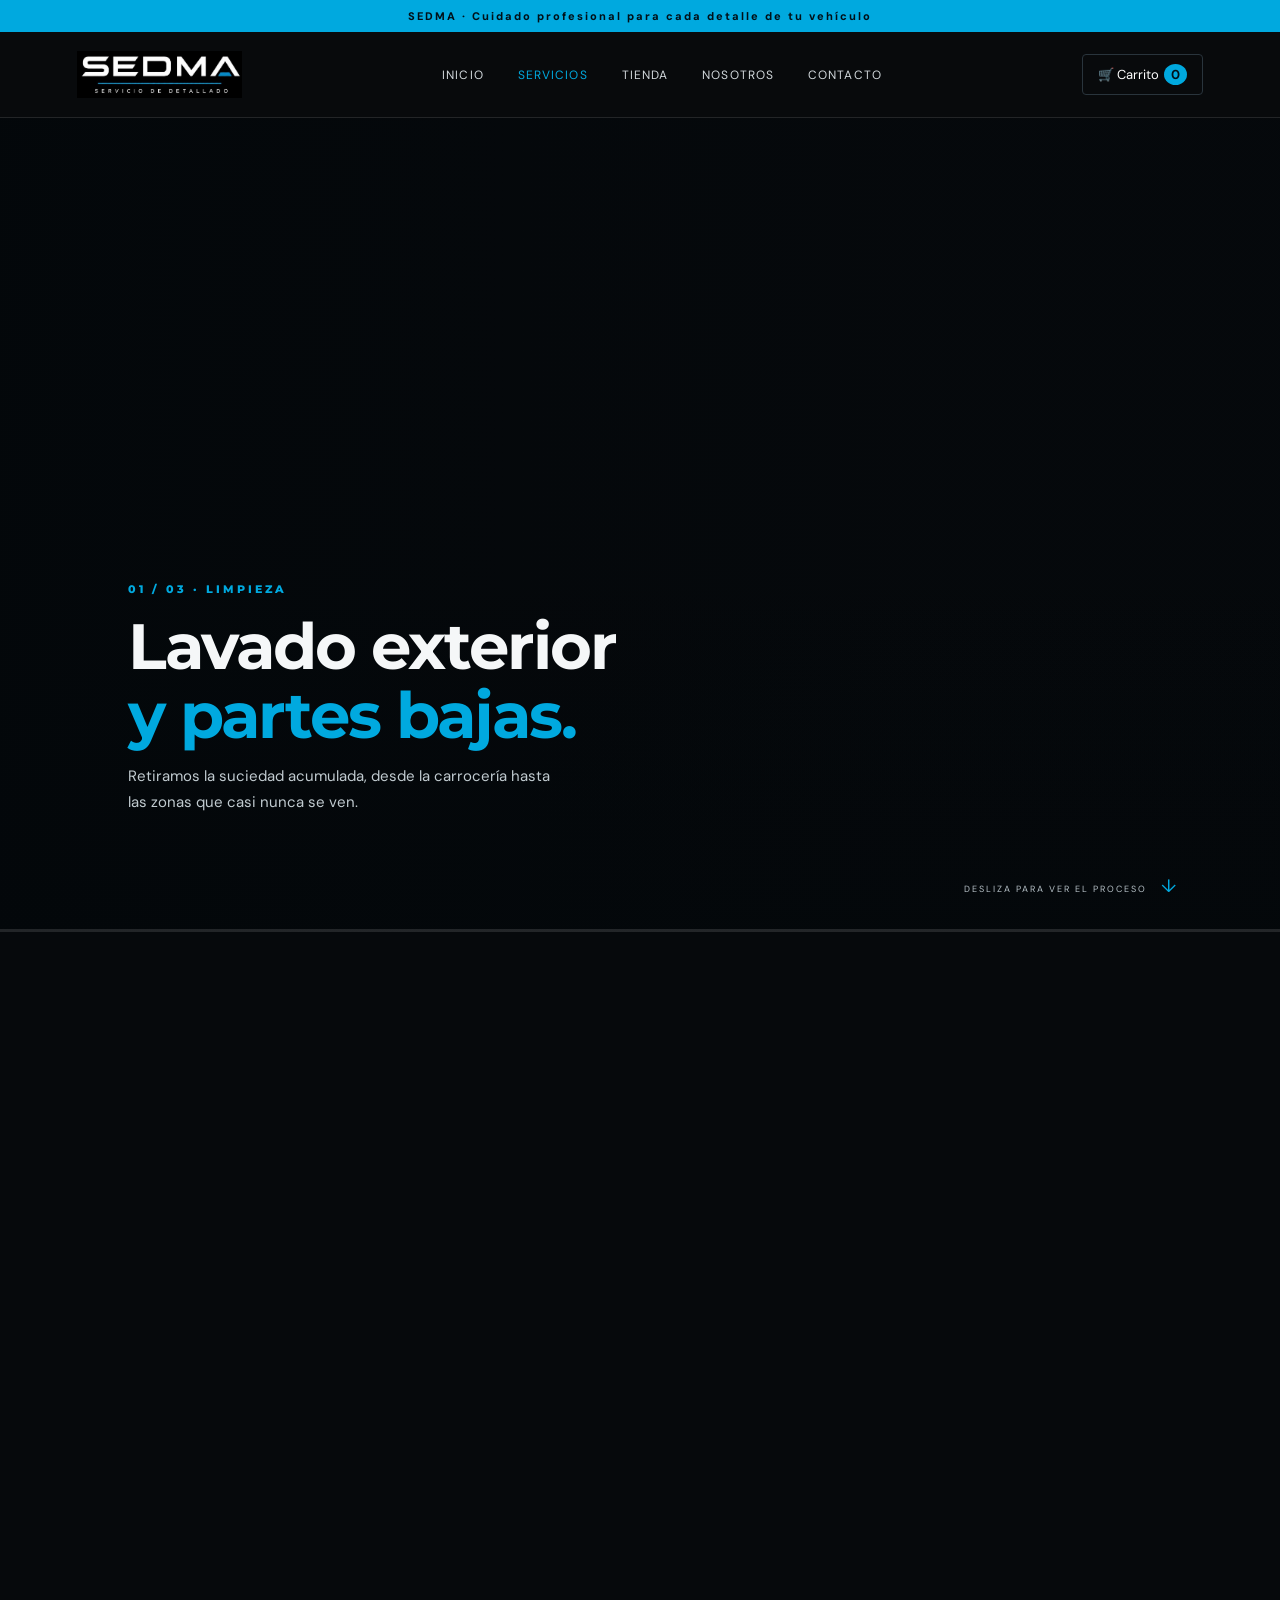
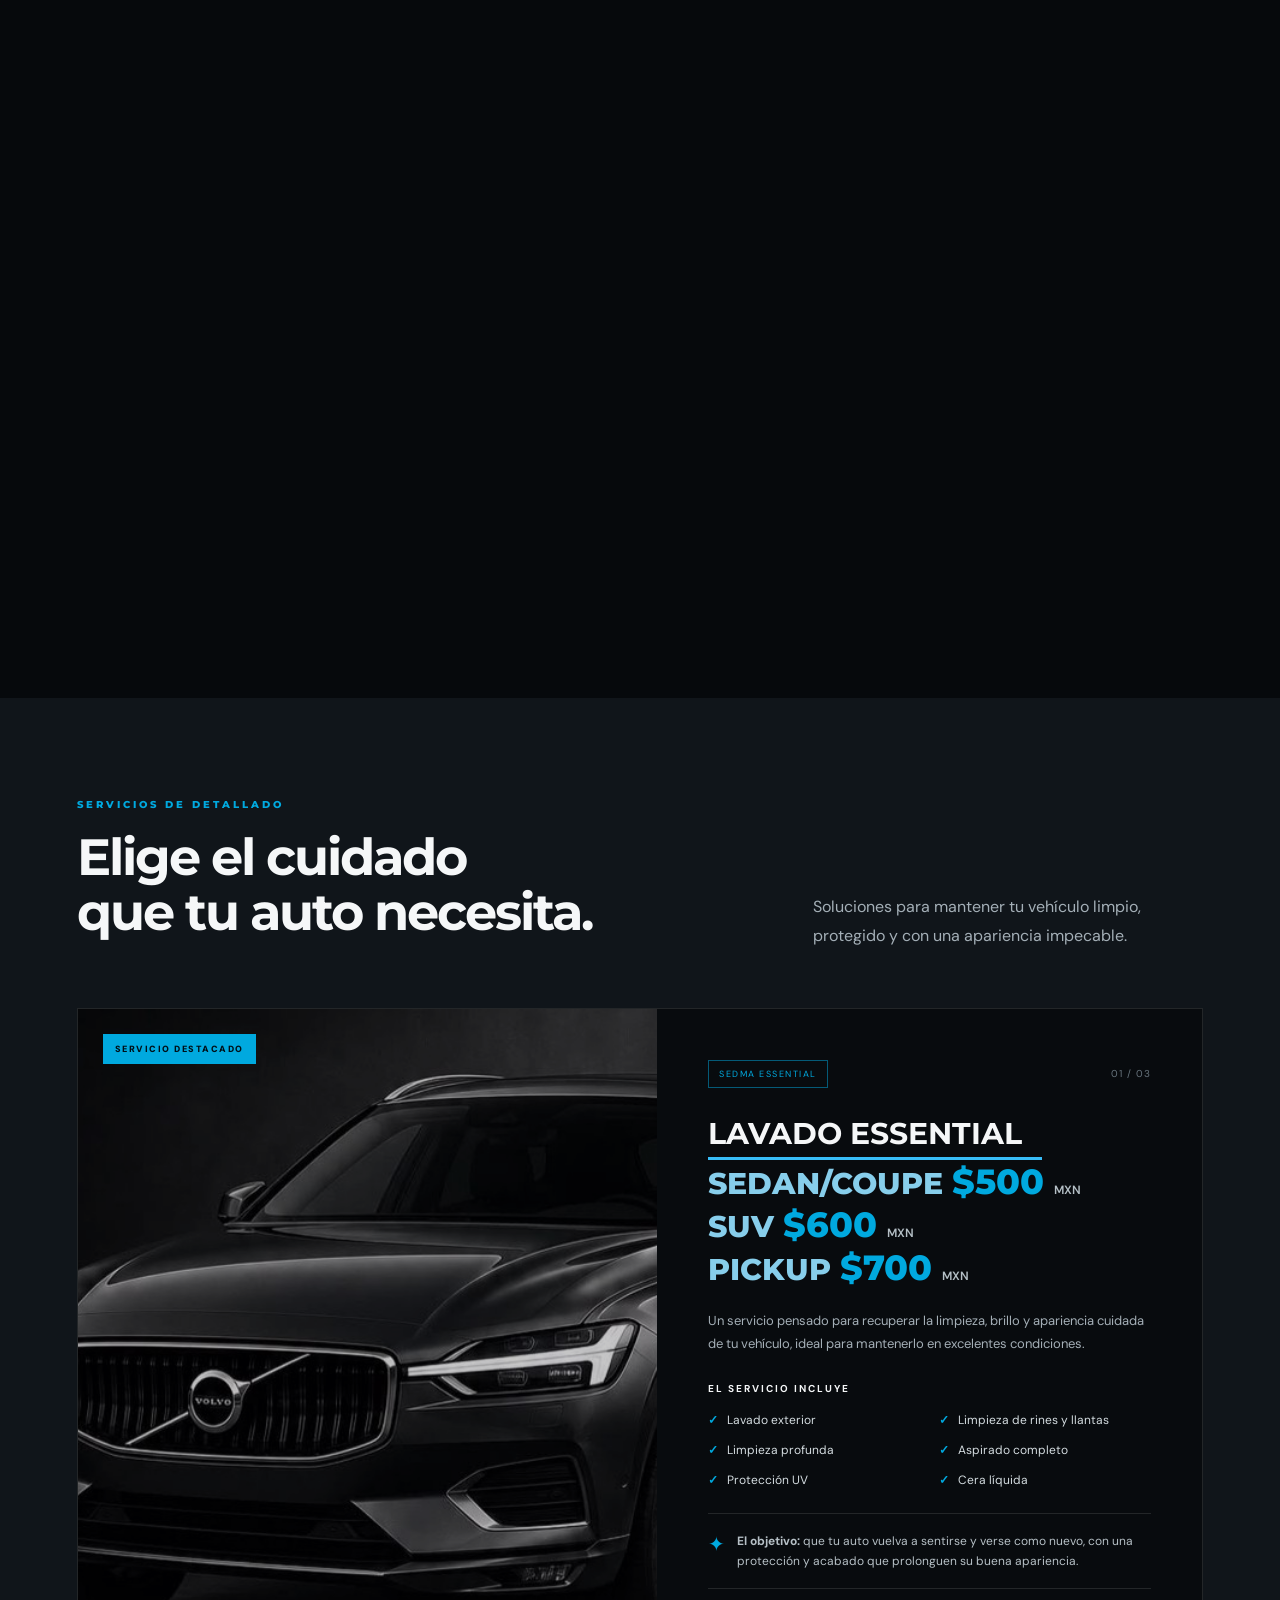
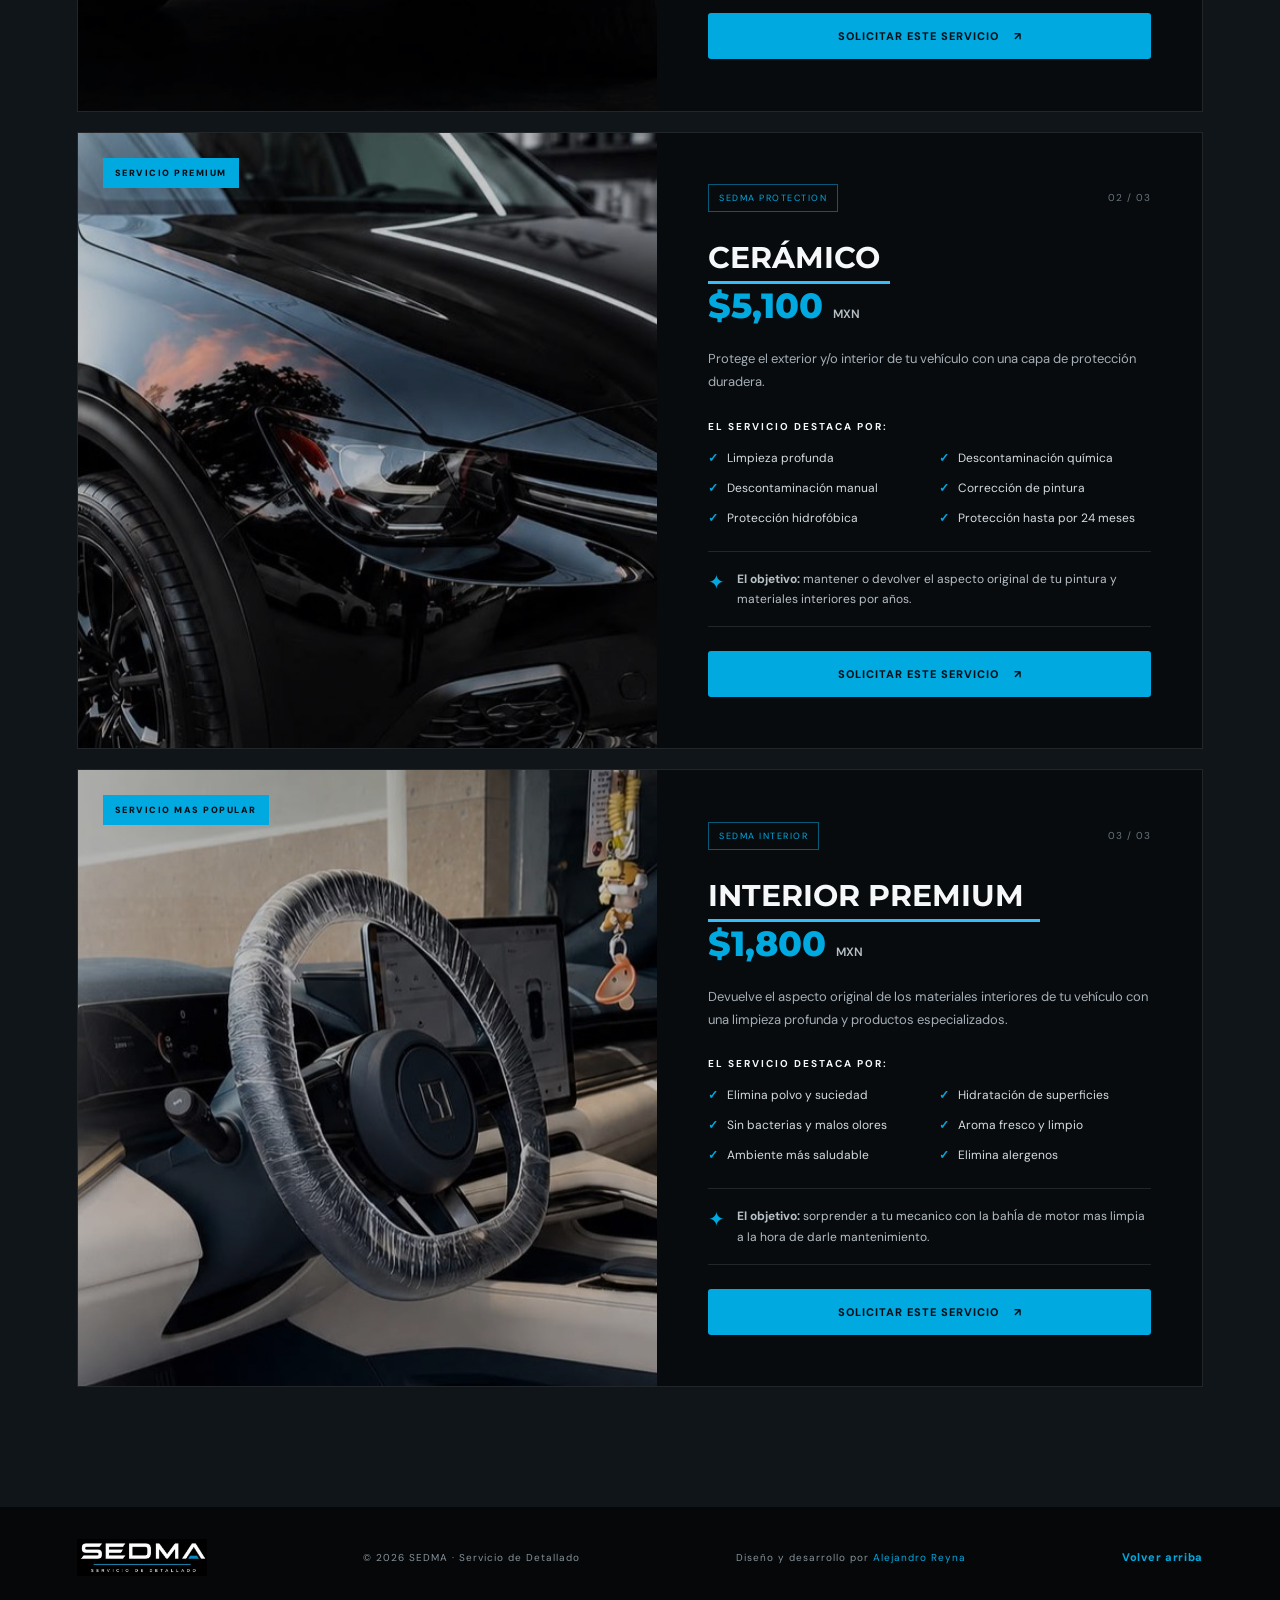
==== servicios.html @ 0f874cd9 "Corregi los textos de la animacion de la pagina de servicios" ====
<!DOCTYPE html>
<html lang="es">
<head>
  <meta charset="UTF-8">
  <meta name="viewport" content="width=device-width, initial-scale=1.0">
  <meta name="description" content="SEDMA Servicio de Detallado. Cuidado profesional para tu vehículo y productos especializados para mantenerlo impecable.">
  <title>Servicios de detallado | SEDMA </title>
  <link rel="preconnect" href="https://fonts.googleapis.com">
  <link rel="preconnect" href="https://fonts.gstatic.com" crossorigin>
  <link href="https://fonts.googleapis.com/css2?family=DM+Sans:wght@400;500;600;700&family=Montserrat:wght@400;500;600;700;800;900&display=swap" rel="stylesheet">
  <link rel="stylesheet" href="styles.css">
</head>
<body>
  <div class="announcement">SEDMA · Cuidado profesional para cada detalle de tu vehículo</div>
  <header class="site-header">
    <a class="brand" href="index.html" aria-label="SEDMA inicio"><img src="assets/logo-sedma.jpg" alt="SEDMA Servicio de Detallado"></a>
    <button class="menu-toggle" id="menuToggle" aria-label="Abrir menú">☰</button>
    <nav id="mainNav">
      <a href="index.html">Inicio</a><a href="servicios.html" class="active">Servicios</a><a href="index.html#tienda">Tienda</a><a href="index.html#nosotros">Nosotros</a><a href="index.html#contacto">Contacto</a>
    </nav>
    <button class="cart-button" id="openCart" aria-label="Abrir carrito">🛒 <span>Carrito</span><b id="cartCount">0</b></button>
  </header>

  <main>
    <!-- Video controlado por scroll: reemplaza assets/video/detallado.mp4 por el video real -->
    <section class="scrollvideo" id="proceso" data-scroll-video aria-label="Proceso de detallado SEDMA">
      <div class="sv-stage">
        <video class="sv-video" muted playsinline preload="auto" tabindex="-1" aria-hidden="true"><source src="assets/video/detallado.mp4" type="video/mp4"></video>
        <div class="sv-shade"></div>
        <div class="sv-copy">
          <div class="sv-caption" data-from="0" data-to="0.34"><b>01 / 03 · LIMPIEZA</b><h2>Lavado exterior<br><em>y partes bajas.</em></h2><p>Retiramos la suciedad acumulada, desde la carrocería hasta las zonas que casi nunca se ven.</p></div>
          <div class="sv-caption" data-from="0.34" data-to="0.67"><b>02 / 03 · ACABADO</b><h2>Descontaminado<br><em>y preparación de pintura.</em></h2><p>Preparamos la pintura para aplicar la máxima protección.</p></div>
          <div class="sv-caption" data-from="0.67" data-to="1.01"><b>03 / 03 · PROTECCIÓN</b><h2>Tu auto,<br><em>como nuevo.</em></h2><p>Pintura y superficies protegidas con un recubrimiento cerámico.</p></div>
        </div>
        <div class="sv-hint">DESLIZA PARA VER EL PROCESO <span>↓</span></div>
        <div class="sv-progress"><i></i></div>
      </div>
    </section>

    <section class="services-section" id="servicios">
      <div class="section-wrap">
        <div class="section-heading" id="section-heading"><div><p class="eyebrow blue-text">SERVICIOS DE DETALLADO</p><h2>Elige el cuidado<br>que tu auto necesita.</h2></div><p>Soluciones para mantener tu vehículo limpio, protegido y con una apariencia impecable.</p></div>
        <article class="service-feature">
          <div class="service-photo"><img src="assets/sedma_essential.jpeg" alt="Detalle de lavado y cuidado exterior de un automóvil"><span class="photo-tag">SERVICIO DESTACADO</span></div>
          <div class="service-info">
            <div class="service-topline"><span class="pill">SEDMA ESSENTIAL</span><span class="service-number">01 / 03</span></div>
            <div class="text-container"><h3>LAVADO ESSENTIAL</h3><div class="linea-color-essential"></div></div>
            <div class="price"><span class="price-note">SEDAN/COUPE </span>$500 <small>MXN</small> </div>
            <div class="price"><span class="price-note">SUV </span>$600 <small>MXN</small> </div>
            <div class="price"><span class="price-note">PICKUP </span>$700 <small>MXN</small> </div>
            <p class="service-desc">Un servicio pensado para recuperar la limpieza, brillo y apariencia cuidada de tu vehículo, ideal para mantenerlo en excelentes condiciones.</p>
            <h4>EL SERVICIO INCLUYE</h4>
            <ul class="included">
              <li>Lavado exterior</li><li>Limpieza de rines y llantas</li><li>Limpieza profunda</li>
              <li>Aspirado completo</li><li>Protección UV</li><li>Cera líquida</li>
            </ul>
            <div class="service-result"><span>✦</span><p><strong>El objetivo:</strong> que tu auto vuelva a sentirse y verse como nuevo, con una protección y acabado que prolonguen su buena apariencia.</p></div>
            <a class="btn btn-blue" href="index.html#contacto">Solicitar este servicio <span>↗</span></a>
          </div>
        </article>
        <article class="service-feature">
          <div class="service-photo"><img src="assets/sedma_ceramico.jpeg" alt="Detalle de lavado y cuidado exterior de un automóvil"><span class="photo-tag">SERVICIO PREMIUM</span></div>
          <div class="service-info">
            <div class="service-topline"><span class="pill">SEDMA PROTECTION</span><span class="service-number">02 / 03</span></div>
            <div class="text-container"><h3>CERÁMICO</h3><div class="linea-color-ceramico"></div></div>
            <div class="price">$5,100 <small>MXN</small></div>
            <p class="service-desc">Protege el exterior y/o interior de tu vehículo con una capa de protección duradera.</p>
            <h4>EL SERVICIO DESTACA POR:</h4>
            <ul class="included">
              <li>Limpieza profunda</li><li>Descontaminación química</li><li>Descontaminación manual</li>
              <li>Corrección de pintura</li><li>Protección hidrofóbica</li><li>Protección hasta por 24 meses</li>
            </ul>
            <div class="service-result"><span>✦</span><p><strong>El objetivo:</strong> mantener o devolver el aspecto original de tu pintura y materiales interiores por años.</p></div>
            <a class="btn btn-blue" href="index.html#contacto">Solicitar este servicio <span>↗</span></a>
          </div>
        </article>
        <article class="service-feature">
          <div class="service-photo"><img src="assets/sedma_interior.jpeg" alt="Detalle de lavado y cuidado exterior de un automóvil"><span class="photo-tag">SERVICIO MAS POPULAR</span></div>
          <div class="service-info">
            <div class="service-topline"><span class="pill">SEDMA INTERIOR</span><span class="service-number">03 / 03</span></div>
            <div class="text-container"><h3>INTERIOR PREMIUM</h3><div class="linea-color"></div></div>
            <div class="price">$1,800 <small>MXN</small></div>
            <p class="service-desc">Devuelve el aspecto original de los materiales interiores de tu vehículo con una limpieza profunda y productos especializados.</p>
            <h4>EL SERVICIO DESTACA POR:</h4>
            <ul class="included">
              <li>Elimina polvo y suciedad</li><li>Hidratación de superficies</li><li>Sin bacterias y malos olores</li>
              <li>Aroma fresco y limpio</li><li>Ambiente más saludable</li><li>Elimina alergenos</li>
            </ul>
            <div class="service-result"><span>✦</span><p><strong>El objetivo:</strong> sorprender a tu mecanico con la bahÍa de motor mas limpia a la hora de darle mantenimiento.</p></div>
            <a class="btn btn-blue" href="index.html#contacto">Solicitar este servicio <span>↗</span></a>
          </div>
        </article>
      </div>
    </section>
  </main>

  <footer>
    <img src="assets/logo-sedma.jpg" alt="SEDMA">
    <span>© 2026 SEDMA · Servicio de Detallado</span>
    <span class="footer-note" >Diseño y desarrollo por <a href="https://github.com/Alex-Devs-slw" target="_blank" rel="noopener">Alejandro Reyna</a></span>
    <a href="#section-heading" class="back-to-top">Volver arriba</a>
  </footer>

  <div class="drawer-backdrop" id="drawerBackdrop"></div>
  <aside class="cart-drawer" id="cartDrawer" aria-label="Carrito de compras">
    <div class="drawer-head"><div><p class="eyebrow blue-text">SEDMA SHOP</p><h2>Tu carrito <span id="drawerCount">(0)</span></h2></div><button id="closeCart" class="close-btn" aria-label="Cerrar">×</button></div>
    <div id="cartItems" class="cart-items"><div class="empty-cart">Tu carrito está vacío.<br><span>Agrega productos para comenzar.</span></div></div>
    <div class="cart-summary"><div><span>Subtotal</span><strong id="cartSubtotal">$0.00</strong></div><small>Envío e impuestos se calculan al confirmar el pedido.</small><button class="btn btn-blue checkout-btn" id="checkoutBtn" disabled>Continuar compra →</button><p class="demo-note">Simulación de compra: no se realiza ningún cobro.</p></div>
  </aside>

  <div class="modal-backdrop" id="checkoutBackdrop">
    <div class="checkout-modal">
      <button class="close-btn modal-close" id="closeCheckout" aria-label="Cerrar">×</button>
      <p class="eyebrow blue-text">ÚLTIMO PASO</p><h2>Finalizar pedido</h2><p class="muted">Completa tus datos para generar una orden de demostración.</p>
      <form id="checkoutForm">
        <label>Nombre completo<input name="name" required placeholder="Tu nombre"></label>
        <label>Correo electrónico<input name="email" type="email" required placeholder="correo@ejemplo.com"></label>
        <label>Teléfono<input name="phone" type="tel" required placeholder="10 dígitos"></label>
        <label>Entrega<select name="delivery"><option>Recoger en taller</option><option>Envío a domicilio (por cotizar)</option></select></label>
        <div class="checkout-total"><span>Total estimado</span><strong id="checkoutTotal">$0.00</strong></div>
        <button class="btn btn-blue full-btn" type="submit">Generar pedido de prueba</button>
      </form>
    </div>
  </div>
  <div class="toast" id="toast" role="status"></div>
  <script src="app.js"></script>
  <script src="scroll-video.js"></script>
</body>
</html>
---- styles.css ----
:root{--black:#07090b;--panel:#11161b;--panel2:#171e25;--blue:#00a9df;--blue2:#008fc3;--white:#f5f7f8;--muted:#a4afb7;--line:rgba(255,255,255,.11);--font:'DM Sans',sans-serif;--display:'Montserrat',sans-serif}
*{box-sizing:border-box}html{scroll-behavior:smooth;scroll-padding-top:90px}body{margin:0;background:#090c0f;color:var(--white);font-family:var(--font)}a{color:inherit;text-decoration:none}button,input,select{font:inherit}.announcement{text-align:center;background:var(--blue);color:#001018;font-size:11px;letter-spacing:2px;font-weight:800;padding:9px 12px}.site-header{height:86px;padding:0 clamp(20px,6vw,90px);display:flex;align-items:center;justify-content:space-between;background:#080a0c;position:sticky;top:0;z-index:20;border-bottom:1px solid var(--line)}.brand img{width:165px;display:block}.site-header nav{display:flex;gap:34px;align-items:center}.site-header nav a{font-size:12px;letter-spacing:1.1px;text-transform:uppercase;color:#d2d8dc;transition:.2s}.site-header nav a:hover{color:var(--blue)}.cart-button{border:1px solid #29343c;background:transparent;color:white;padding:11px 15px;border-radius:4px;cursor:pointer;font-size:13px}.cart-button b{background:var(--blue);color:#001018;border-radius:50%;padding:2px 7px;margin-left:5px}.menu-toggle{display:none;background:none;border:0;color:white;font-size:25px}.hero{min-height:650px;height:min(760px,calc(100vh - 110px));position:relative;display:flex;align-items:center;padding:70px clamp(24px,10vw,150px);background:#090c0f url('https://images.unsplash.com/photo-1503376780353-7e6692767b70?auto=format&fit=crop&w=2200&q=90') center 58%/cover no-repeat}.hero-shade{position:absolute;inset:0;background:linear-gradient(90deg,rgba(3,7,10,.96) 0%,rgba(3,7,10,.78) 42%,rgba(3,7,10,.15) 100%),linear-gradient(0deg,rgba(3,7,10,.5),transparent 50%)}.hero-content{position:relative;max-width:680px}.eyebrow{font-family:var(--display);font-size:10px;letter-spacing:3px;font-weight:800;color:#eaf4f8}.eyebrow span{display:inline-block;width:27px;height:2px;background:var(--blue);vertical-align:middle;margin-right:10px}.blue-text{color:var(--blue)}h1,h2,h3,h4,p{margin-top:0}h1,h2{font-family:var(--display);letter-spacing:-2px;line-height:1.08}h1{font-size:clamp(48px,7vw,86px);margin:24px 0}h1 em,h2 em{font-style:normal;color:var(--blue)}.hero-copy{font-size:17px;line-height:1.8;color:#c1cbd0;max-width:470px}.hero-actions{display:flex;gap:13px;margin-top:34px;flex-wrap:wrap}.btn{display:inline-flex;align-items:center;justify-content:center;gap:15px;padding:15px 21px;border:1px solid transparent;border-radius:3px;font-weight:800;font-size:11px;letter-spacing:1px;text-transform:uppercase;cursor:pointer;transition:.2s}.btn-blue{background:var(--blue);color:#001018}.btn-blue:hover{background:#39c5f0;transform:translateY(-2px)}.btn-outline{border-color:rgba(255,255,255,.55);color:white;background:rgba(0,0,0,.15)}.btn-outline:hover{border-color:var(--blue);color:var(--blue)}.hero-note{position:absolute;right:8%;bottom:70px;display:flex;gap:15px;align-items:center;color:#dbe2e6;font-size:9px;line-height:1.7;letter-spacing:2px}.hero-note strong{font-family:var(--display);font-size:28px;color:var(--blue)}.scroll-cue{position:absolute;bottom:25px;left:clamp(24px,10vw,150px);font-size:9px;letter-spacing:2px;color:#b6c0c6}.scroll-cue span{color:var(--blue);font-size:18px;margin-left:12px}.section-wrap{width:min(1180px,88%);margin:auto}.intro{display:grid;grid-template-columns:1fr 1fr;gap:10%;padding:105px 0 115px;align-items:center}.intro h2,.section-heading h2,.shop-heading h2,.process-inner h2,.contact-section h2{font-size:clamp(34px,4vw,52px);margin:18px 0}.intro>p{color:var(--muted);line-height:1.9;font-size:15px;max-width:520px}.services-section{background:#10151a;padding:100px 0}.section-heading{display:flex;justify-content:space-between;align-items:end;margin-bottom:50px;gap:30px}.section-heading>p{color:var(--muted);line-height:1.8;max-width:390px;margin-bottom:7px}
.service-feature{
    display:grid;
    grid-template-columns:1.03fr .97fr;
    background:#080b0e;
    border:1px solid var(--line);
    min-height:540px; 
    margin-bottom: 20px;
}

.service-photo{position:relative;min-height:500px;overflow:hidden}.service-photo img{width:100%;height:100%;object-fit:cover;position:absolute;inset:0;filter:brightness(.78)}.photo-tag{position:absolute;top:25px;left:25px;background:var(--blue);color:#001018;padding:9px 12px;font-size:9px;font-weight:900;letter-spacing:1.5px}.service-info{padding:clamp(28px,4vw,55px)}.service-topline{display:flex;justify-content:space-between;align-items:center}.pill{border:1px solid rgba(0,169,223,.5);color:var(--blue);padding:7px 10px;font-size:9px;letter-spacing:1.5px}.service-number{font-size:10px;color:#68757e;letter-spacing:1px}.service-info h3{font-family:var(--display);font-size:30px;margin:27px 0 5px}.service-info h3 span{font-size:20px}
.price{
    font-family:var(--display);
    font-size:35px;
    font-weight:800;
    color:var(--blue)
}
.price-note{
    font-family:var(--display);
    font-size:30px;
    font-weight:800;
    color:#87CEEB;
}
.price small{
    font:600 12px var(--font);
    color:#b5c0c6
}

.linea-color {
    border: none;
    height: 3px;
    background-color: #38BDF8;
    width: 75%;
}
.linea-color-ceramico {
    border: none;
    height: 3px;
    background-color: #38BDF8;
    width: 41%;
}
.linea-color-essential {
    border: none;
    height: 3px;
    background-color: #38BDF8;
    width: 75.5%;
}
.back-to-top{
    color:var(--blue);
    font-size: 11px;
    font-weight: 800;
    letter-spacing: .7px;
    white-space: nowrap;
}
.service-desc{color:var(--muted);font-size:13px;line-height:1.8;margin:20px 0 26px}.service-info h4{font-size:10px;letter-spacing:2px;margin-bottom:15px}.included{padding:0;list-style:none;display:grid;grid-template-columns:1fr 1fr;gap:12px 18px}.included li{font-size:12px;color:#d4dce0;line-height:1.5}.included li:before{content:'✓';color:var(--blue);font-weight:900;margin-right:9px}.service-result{display:flex;gap:12px;border-top:1px solid var(--line);border-bottom:1px solid var(--line);padding:17px 0;margin:24px 0}.service-result>span{color:var(--blue);font-size:20px}.service-result p{font-size:12px;line-height:1.7;color:#b6c0c6;margin:0}.service-info>.btn{width:100%}.service-coming{display:flex;align-items:center;justify-content:space-between;gap:25px;padding:30px 34px;margin-top:20px;background:#171e24;border:1px solid var(--line)}.service-coming>div{position:relative;padding-left:42px}.mini-icon{position:absolute;left:0;top:2px;color:var(--blue);font-size:25px}.service-coming h3{font:700 17px var(--display);margin:0 0 7px}.service-coming p{font-size:12px;color:var(--muted);margin:0;line-height:1.6}.text-link{color:var(--blue);font-size:11px;font-weight:800;letter-spacing:.7px;white-space:nowrap}.shop-section{padding:105px 0 110px;background:#080b0e}.shop-heading{display:flex;justify-content:space-between;align-items:end;gap:35px}.shop-heading h2{margin-bottom:12px}.shop-heading>div:first-child>p:last-child{color:var(--muted);font-size:13px}.shop-search{width:min(370px,100%);margin-bottom:8px}.shop-search label{font-size:9px;letter-spacing:2px;color:#9caab2;display:block;margin-bottom:10px}.search-box{display:flex;border-bottom:1px solid #52616a}.search-box input{flex:1;background:transparent;border:0;outline:0;color:white;padding:13px 3px;font-size:13px}.search-box button{border:0;background:none;color:var(--blue);font-size:27px;cursor:pointer}.shop-toolbar{display:flex;align-items:center;justify-content:space-between;margin:48px 0 22px;border-bottom:1px solid var(--line);padding-bottom:15px}.category-tabs{display:flex;gap:8px;flex-wrap:wrap}.category-tabs button{background:transparent;border:1px solid #28343c;color:#aeb9bf;padding:8px 13px;border-radius:2px;font-size:10px;cursor:pointer}.category-tabs button.active,.category-tabs button:hover{background:var(--blue);border-color:var(--blue);color:#001018;font-weight:800}.shop-toolbar>span{font-size:10px;color:#89959d}.product-grid{display:grid;grid-template-columns:repeat(3,1fr);gap:20px}.product-card{background:#12181e;border:1px solid var(--line);transition:.25s;min-width:0}.product-card:hover{transform:translateY(-5px);border-color:rgba(0,169,223,.6)}.product-image{height:235px;background:#e9edef;position:relative;overflow:hidden;display:flex;align-items:center;justify-content:center}.product-image img{width:100%;height:100%;object-fit:cover;transition:.3s}.product-card:hover .product-image img{transform:scale(1.04)}.product-category{position:absolute;top:13px;left:13px;background:#080b0e;color:var(--blue);padding:6px 9px;font-size:8px;font-weight:800;letter-spacing:1px}.product-info{padding:19px}.product-brand{color:var(--blue);font-size:9px;letter-spacing:1.5px;font-weight:800}.product-info h3{font:700 15px var(--display);margin:8px 0;min-height:38px}.product-info p{font-size:11px;color:var(--muted);line-height:1.6;min-height:35px}.product-bottom{display:flex;justify-content:space-between;align-items:center;gap:10px;margin-top:16px}.product-price{font-family:var(--display);font-size:17px;font-weight:800}.add-btn{border:1px solid var(--blue);background:transparent;color:var(--blue);font-size:10px;font-weight:800;padding:10px 12px;cursor:pointer}.add-btn:hover{background:var(--blue);color:#001018}.shop-footnote{font-size:10px;color:#73818a;margin-top:25px}.no-results{grid-column:1/-1;padding:50px;text-align:center;color:var(--muted);border:1px dashed #39464f}.process-section{background:#11171d;padding:85px 0}.process-inner{display:grid;grid-template-columns:.9fr 1.1fr;gap:10%;align-items:center}.muted{color:var(--muted);font-size:13px;line-height:1.8}.steps{border-top:1px solid var(--line)}.step{display:flex;gap:25px;padding:22px 0;border-bottom:1px solid var(--line)}.step>b{font:800 24px var(--display);color:var(--blue)}.step h3{font:700 15px var(--display);margin:2px 0 5px}.step p{font-size:12px;color:var(--muted);margin:0}.contact-section{padding:95px 0;background:linear-gradient(120deg,#007eaa,#00a9df);color:#001018}.contact-grid{display:grid;grid-template-columns:1fr .8fr;gap:12%;align-items:center}.contact-section .eyebrow{color:#00364a}.contact-section h2{font-size:clamp(38px,5vw,58px)}.contact-section h2 em{color:white}.contact-section>div>div:first-child>p:not(.eyebrow){max-width:390px;line-height:1.8;font-size:14px;color:#06384a}.btn-light{background:#f3f7f8;color:#071116;margin-top:16px}.contact-card{background:#071116;color:white;padding:35px;border:1px solid rgba(255,255,255,.2)}.contact-card h3{font:900 27px var(--display);letter-spacing:5px;margin-bottom:3px}.contact-card>p{color:#9daab1;font-size:11px;letter-spacing:2px}.contact-line{display:flex;align-items:center;gap:12px;padding:15px 0;border-top:1px solid var(--line);font-size:12px}.contact-line span{color:var(--blue);font-size:18px}.contact-line small{margin-left:auto;color:#60717b;font-size:8px;letter-spacing:1px}.contact-hint{font-size:10px!important;line-height:1.6;letter-spacing:0!important;margin:14px 0 0}footer{min-height:100px;display:flex;align-items:center;justify-content:space-between;gap:20px;padding:20px 6%;background:#050709;color:#87939a;font-size:10px;letter-spacing:1px}footer img{width:130px}footer a{color:var(--blue)}.drawer-backdrop,.modal-backdrop{position:fixed;inset:0;background:rgba(0,0,0,.68);z-index:40;opacity:0;visibility:hidden;transition:.25s}.drawer-backdrop.show,.modal-backdrop.show{opacity:1;visibility:visible}.cart-drawer{position:fixed;z-index:41;right:0;top:0;height:100%;width:min(440px,100%);background:#0d1217;transform:translateX(105%);transition:.3s;display:flex;flex-direction:column;padding:30px}.cart-drawer.open{transform:translateX(0)}.drawer-head{display:flex;justify-content:space-between;align-items:center;border-bottom:1px solid var(--line);padding-bottom:20px}.drawer-head .eyebrow{margin-bottom:8px}.drawer-head h2,.checkout-modal h2{font:800 27px var(--display);margin:0}.drawer-head h2 span{font:400 13px var(--font);color:var(--muted)}.close-btn{background:none;border:0;color:white;font-size:30px;cursor:pointer}.cart-items{overflow:auto;flex:1}.empty-cart{text-align:center;color:#d9e0e4;padding:75px 10px;line-height:2}.empty-cart span{font-size:12px;color:var(--muted)}.cart-row{display:grid;grid-template-columns:65px 1fr auto;gap:13px;align-items:center;padding:17px 0;border-bottom:1px solid var(--line)}.cart-row img{width:65px;height:65px;object-fit:cover;background:#e9edef}.cart-row h4{font-size:12px;margin:0 0 5px}.cart-row small{color:var(--blue);font-size:11px}.qty-controls{display:flex;align-items:center;gap:8px;margin-top:8px}.qty-controls button{width:23px;height:23px;background:#1b252d;border:0;color:white;cursor:pointer}.remove-item{background:none;border:0;color:#83919a;cursor:pointer;font-size:17px}.cart-summary{border-top:1px solid var(--line);padding-top:20px}.cart-summary>div,.checkout-total{display:flex;justify-content:space-between;font-size:13px}.cart-summary>div strong,.checkout-total strong{font:800 20px var(--display);color:var(--blue)}.cart-summary>small{display:block;color:#7e8a92;font-size:10px;margin:10px 0 18px}.checkout-btn{width:100%}.checkout-btn:disabled{opacity:.35;cursor:not-allowed}.demo-note{text-align:center;color:#6f7d85;font-size:9px;margin:12px 0 0}.modal-backdrop{z-index:50;display:grid;place-items:center;padding:20px}.checkout-modal{position:relative;width:min(480px,100%);background:#10171d;padding:35px;border:1px solid var(--line);max-height:90vh;overflow:auto}.modal-close{position:absolute;right:20px;top:15px}.checkout-modal>.eyebrow{margin:0 0 10px}.checkout-modal h2{margin-bottom:10px}.checkout-modal form{margin-top:25px}.checkout-modal label{display:block;font-size:11px;color:#b9c3c9;margin-bottom:14px}.checkout-modal input,.checkout-modal select{display:block;width:100%;margin-top:7px;padding:12px;background:#080c10;border:1px solid #303c44;color:white;outline:none}.checkout-total{border-top:1px solid var(--line);padding:18px 0;margin-top:20px}.full-btn{width:100%}.toast{position:fixed;z-index:70;bottom:25px;left:50%;transform:translate(-50%,20px);background:var(--blue);color:#001018;padding:13px 20px;font-size:12px;font-weight:800;opacity:0;pointer-events:none;transition:.25s}.toast.show{opacity:1;transform:translate(-50%,0)}

@media(max-width:850px){.site-header{padding:0 5%;height:75px}.brand img{width:135px}.site-header nav{gap:17px}.site-header nav a{font-size:10px}.cart-button{padding:9px}.hero{min-height:600px}.intro{gap:5%}.service-feature{grid-template-columns:1fr}.service-photo{min-height:360px}.product-grid{grid-template-columns:repeat(2,1fr)}.process-inner{gap:5%}.contact-grid{gap:6%}}
@media(max-width:620px){.announcement{font-size:9px;letter-spacing:1px}.site-header{height:68px}.menu-toggle{display:block;margin-left:auto;margin-right:12px}.site-header nav{display:none;position:absolute;top:68px;left:0;right:0;background:#080b0e;padding:20px 6%;border-bottom:1px solid var(--line);flex-direction:column;align-items:flex-start;gap:20px}.site-header nav.open{display:flex}.site-header nav a{font-size:12px}.cart-button span{display:none}.cart-button{font-size:16px}.hero{height:620px;min-height:0;padding:50px 7%;background-position:60% center}.hero-shade{background:linear-gradient(90deg,rgba(3,7,10,.93),rgba(3,7,10,.55)),linear-gradient(0deg,rgba(3,7,10,.5),transparent)}h1{font-size:55px}.hero-copy{font-size:14px}.hero-note{right:7%;bottom:55px}.scroll-cue{left:7%;bottom:20px}.section-wrap{width:88%}.intro{grid-template-columns:1fr;padding:75px 0;gap:15px}.intro h2,.section-heading h2,.shop-heading h2,.process-inner h2{font-size:37px}.intro>p{font-size:13px}.services-section{padding:75px 0}.section-heading{display:block;margin-bottom:30px}.section-heading>p{font-size:13px}.service-photo{min-height:260px}.service-info{padding:25px 20px}.service-info h3{font-size:25px}.included{grid-template-columns:1fr;gap:10px}.service-coming{display:block;padding:24px 20px}.service-coming .text-link{display:inline-block;margin:18px 0 0 42px}.shop-section{padding:75px 0}.shop-heading{display:block}.shop-search{margin-top:28px}.shop-toolbar{display:block;margin-top:35px}.category-tabs{gap:6px}.category-tabs button{padding:8px 10px}.shop-toolbar>span{display:block;margin-top:15px}.product-grid{grid-template-columns:1fr 1fr;gap:10px}.product-image{height:160px}.product-info{padding:12px}.product-info h3{font-size:12px;min-height:48px}.product-info p{font-size:10px;min-height:45px}.product-bottom{display:block}.product-price{display:block;margin-bottom:10px}.add-btn{width:100%;padding:9px 5px}.process-section{padding:70px 0}.process-inner{grid-template-columns:1fr;gap:25px}.contact-section{padding:75px 0}.contact-grid{grid-template-columns:1fr;gap:35px}.contact-card{padding:25px 20px}footer{flex-wrap:wrap;justify-content:center;text-align:center;padding:25px}footer img{width:115px}footer span{width:100%;order:3}.cart-drawer{padding:22px}.checkout-modal{padding:28px 22px}}

/* ===== Video controlado por scroll (servicios.html) ===== */
.site-header nav a.active{color:var(--blue)}
.scrollvideo{--sv-length:420vh;--header-h:86px;position:relative;height:var(--sv-length);background:#06090c}
.sv-stage{position:sticky;top:var(--header-h);height:calc(100vh - var(--header-h));height:calc(100svh - var(--header-h));overflow:hidden;background:#06090c url('https://images.unsplash.com/photo-1607860108855-64acf2078ed9?auto=format&fit=crop&w=2000&q=85') center/cover no-repeat}
.sv-video{position:absolute;inset:0;width:100%;height:100%;object-fit:cover}
.sv-novideo .sv-video{display:none}
.sv-shade{position:absolute;inset:0;background:linear-gradient(90deg,rgba(3,7,10,.9),rgba(3,7,10,.2) 70%),linear-gradient(0deg,rgba(3,7,10,.7),transparent 45%)}
.sv-copy{position:absolute;left:clamp(24px,10vw,150px);right:clamp(24px,10vw,150px);bottom:clamp(70px,13vh,130px);height:300px}
.sv-caption{position:absolute;left:0;bottom:0;max-width:560px;opacity:0;transform:translateY(24px);transition:opacity .5s,transform .5s;pointer-events:none}
.sv-caption.on{opacity:1;transform:none}
.sv-caption b{font:800 11px var(--display);letter-spacing:3px;color:var(--blue)}
.sv-caption h2{font-size:clamp(34px,5vw,64px);margin:14px 0}
.sv-caption h2 em{font-style:normal;color:var(--blue)}
.sv-caption p{max-width:440px;margin:0;font-size:15px;line-height:1.7;color:#c1cbd0}
.sv-hint{position:absolute;right:clamp(24px,8vw,120px);bottom:34px;font-size:9px;letter-spacing:2px;color:#b6c0c6;transition:opacity .3s}
.sv-hint span{color:var(--blue);font-size:18px;margin-left:10px}
.sv-started .sv-hint{opacity:0}
.sv-progress{position:absolute;left:0;right:0;bottom:0;height:3px;background:rgba(255,255,255,.12)}
.sv-progress i{display:block;height:100%;width:0;background:var(--blue)}
.sv-static{height:auto}.sv-static .sv-stage{position:relative;top:0;height:70vh}.sv-static .sv-caption:first-child{opacity:1;transform:none}.sv-static .sv-hint,.sv-static .sv-progress{display:none}
@media(max-width:850px){.scrollvideo{--header-h:75px}}
@media(max-width:620px){.scrollvideo{--header-h:68px;--sv-length:360vh}.sv-copy{left:7%;right:7%;height:340px}.sv-caption p{font-size:13px}.sv-hint{left:7%;right:auto;bottom:24px}}
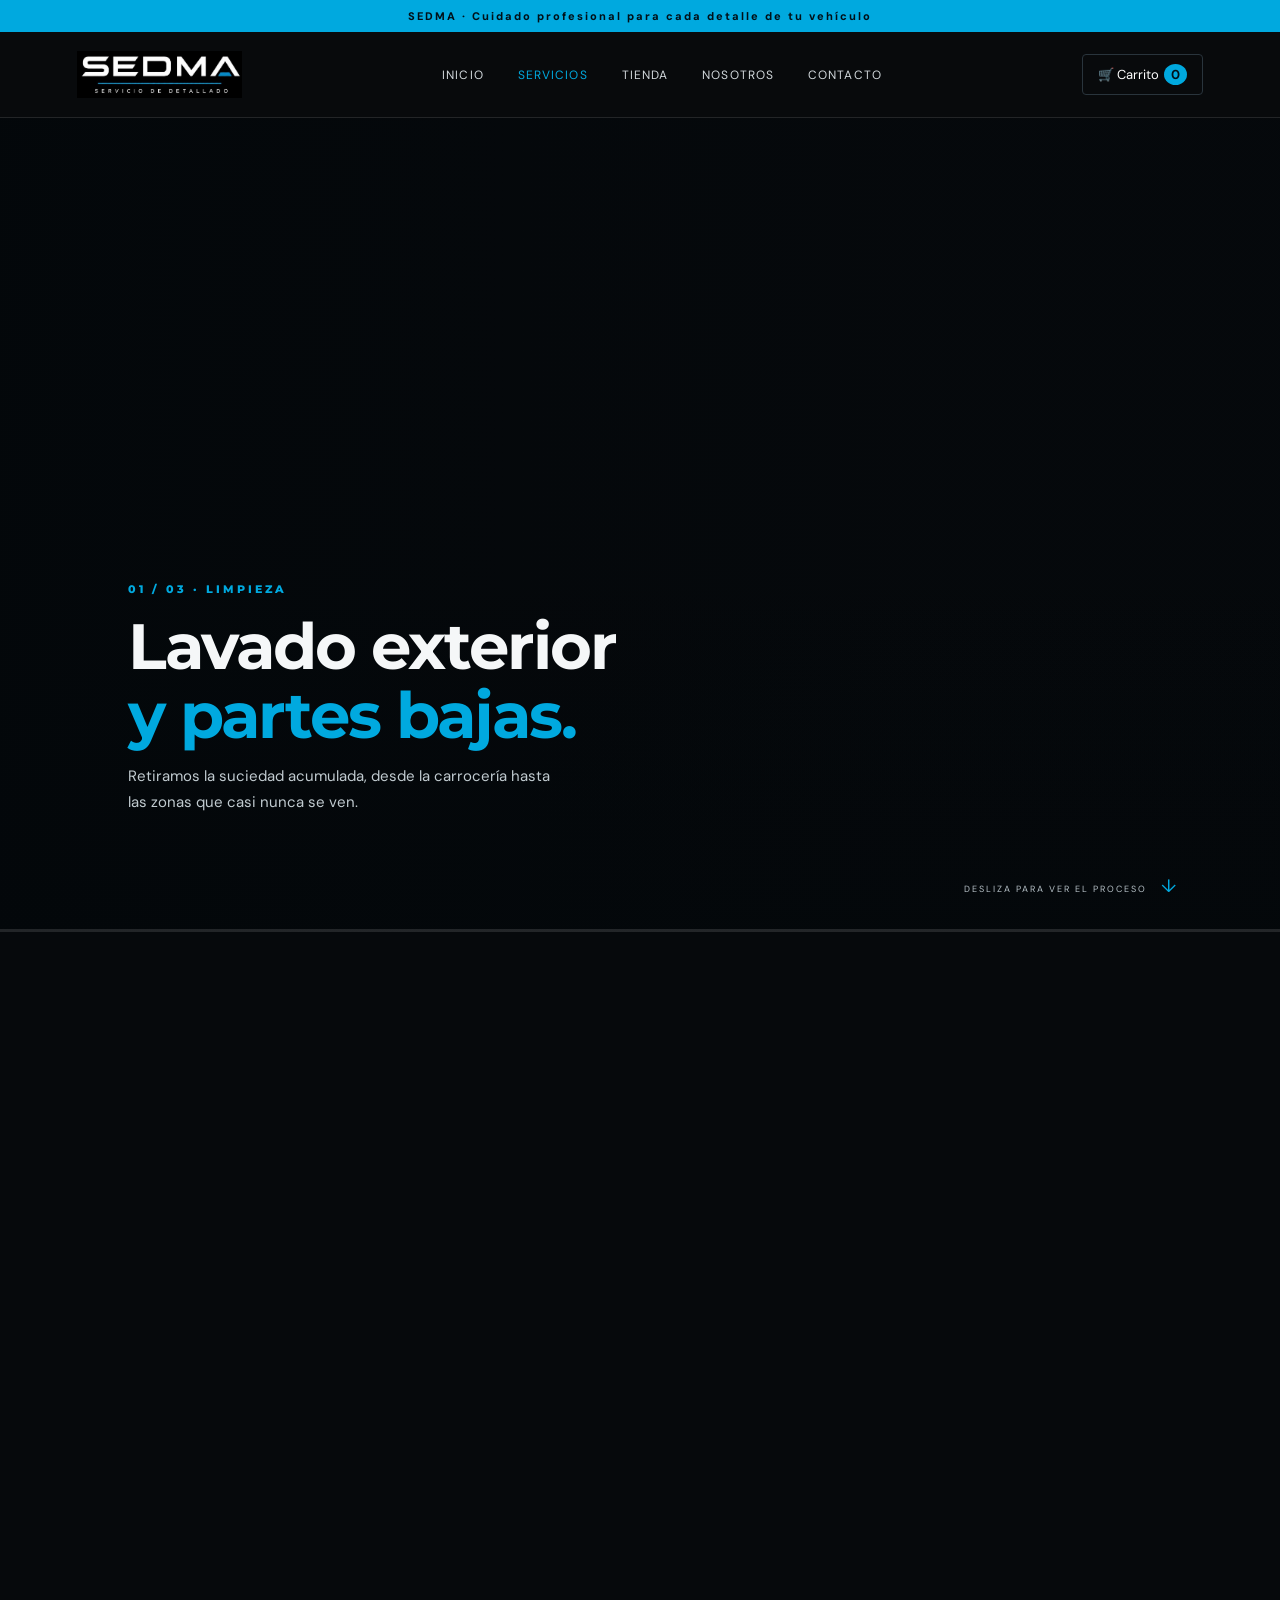
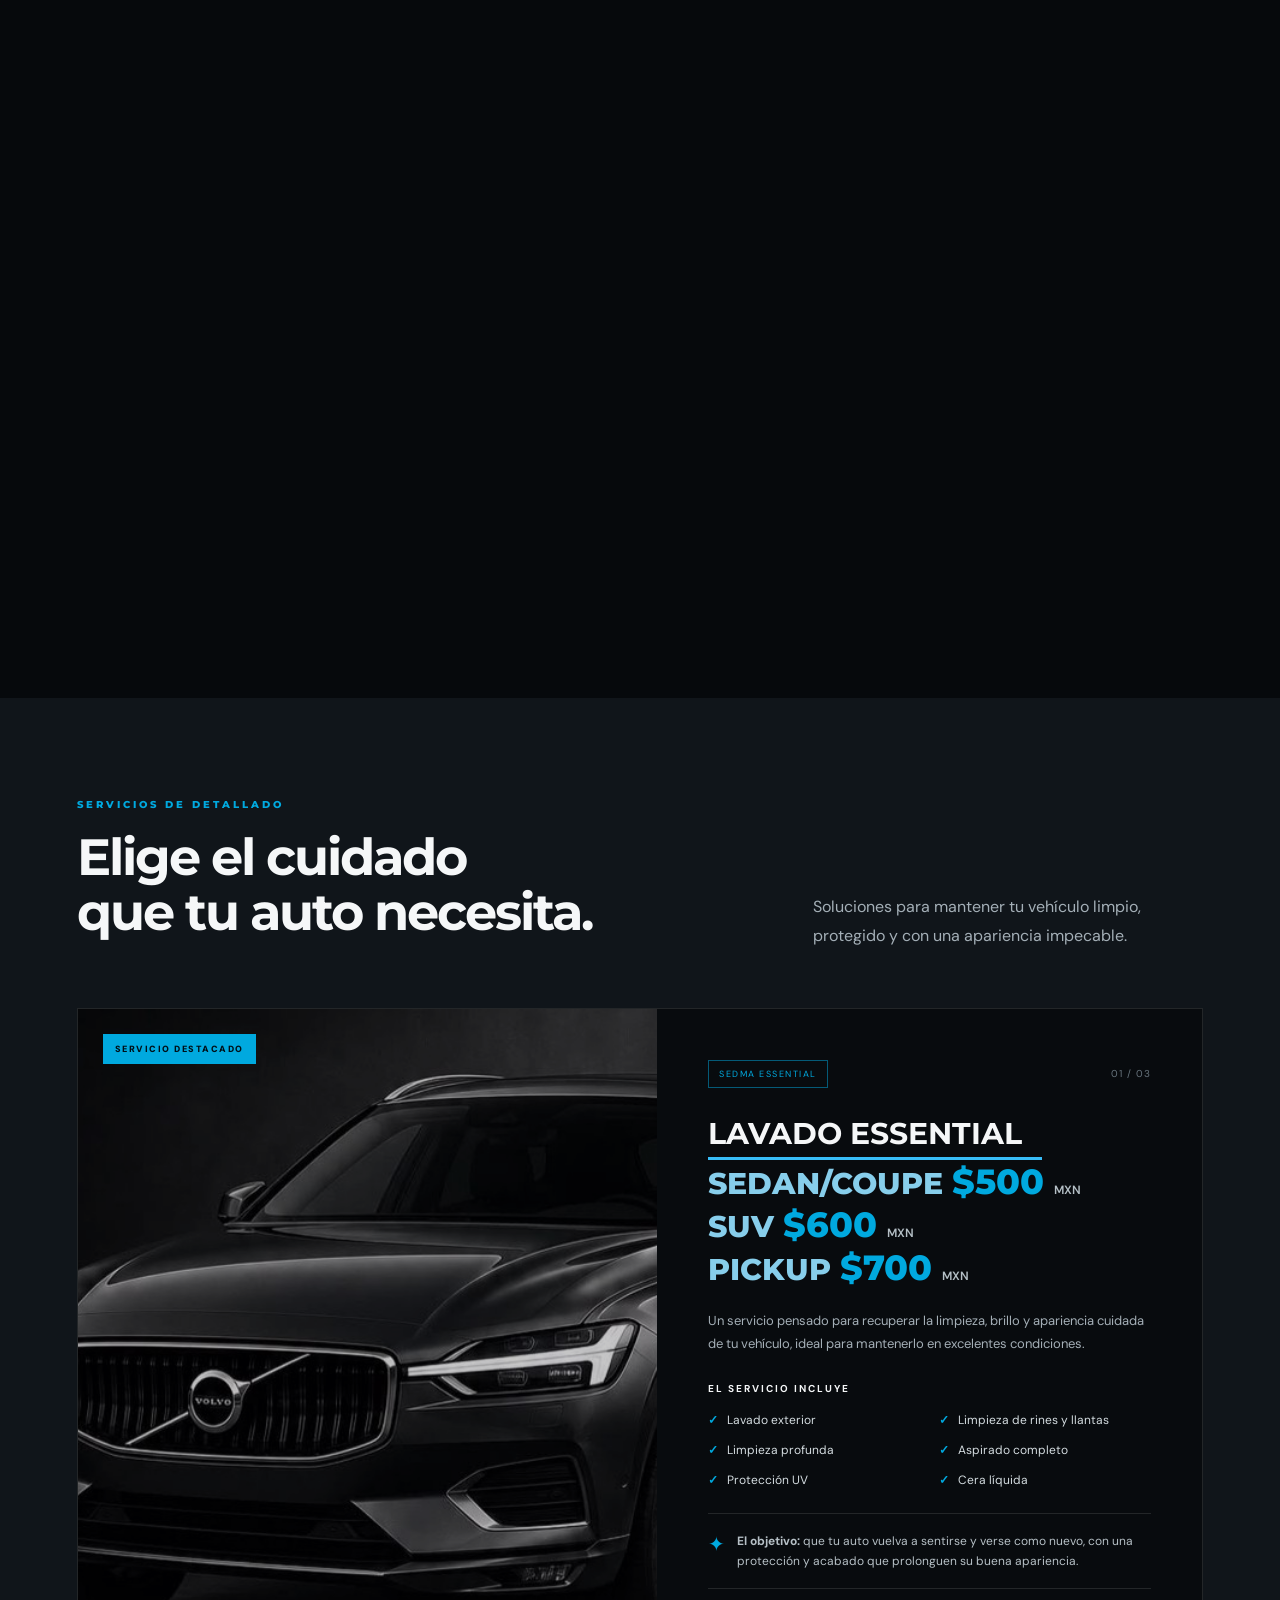
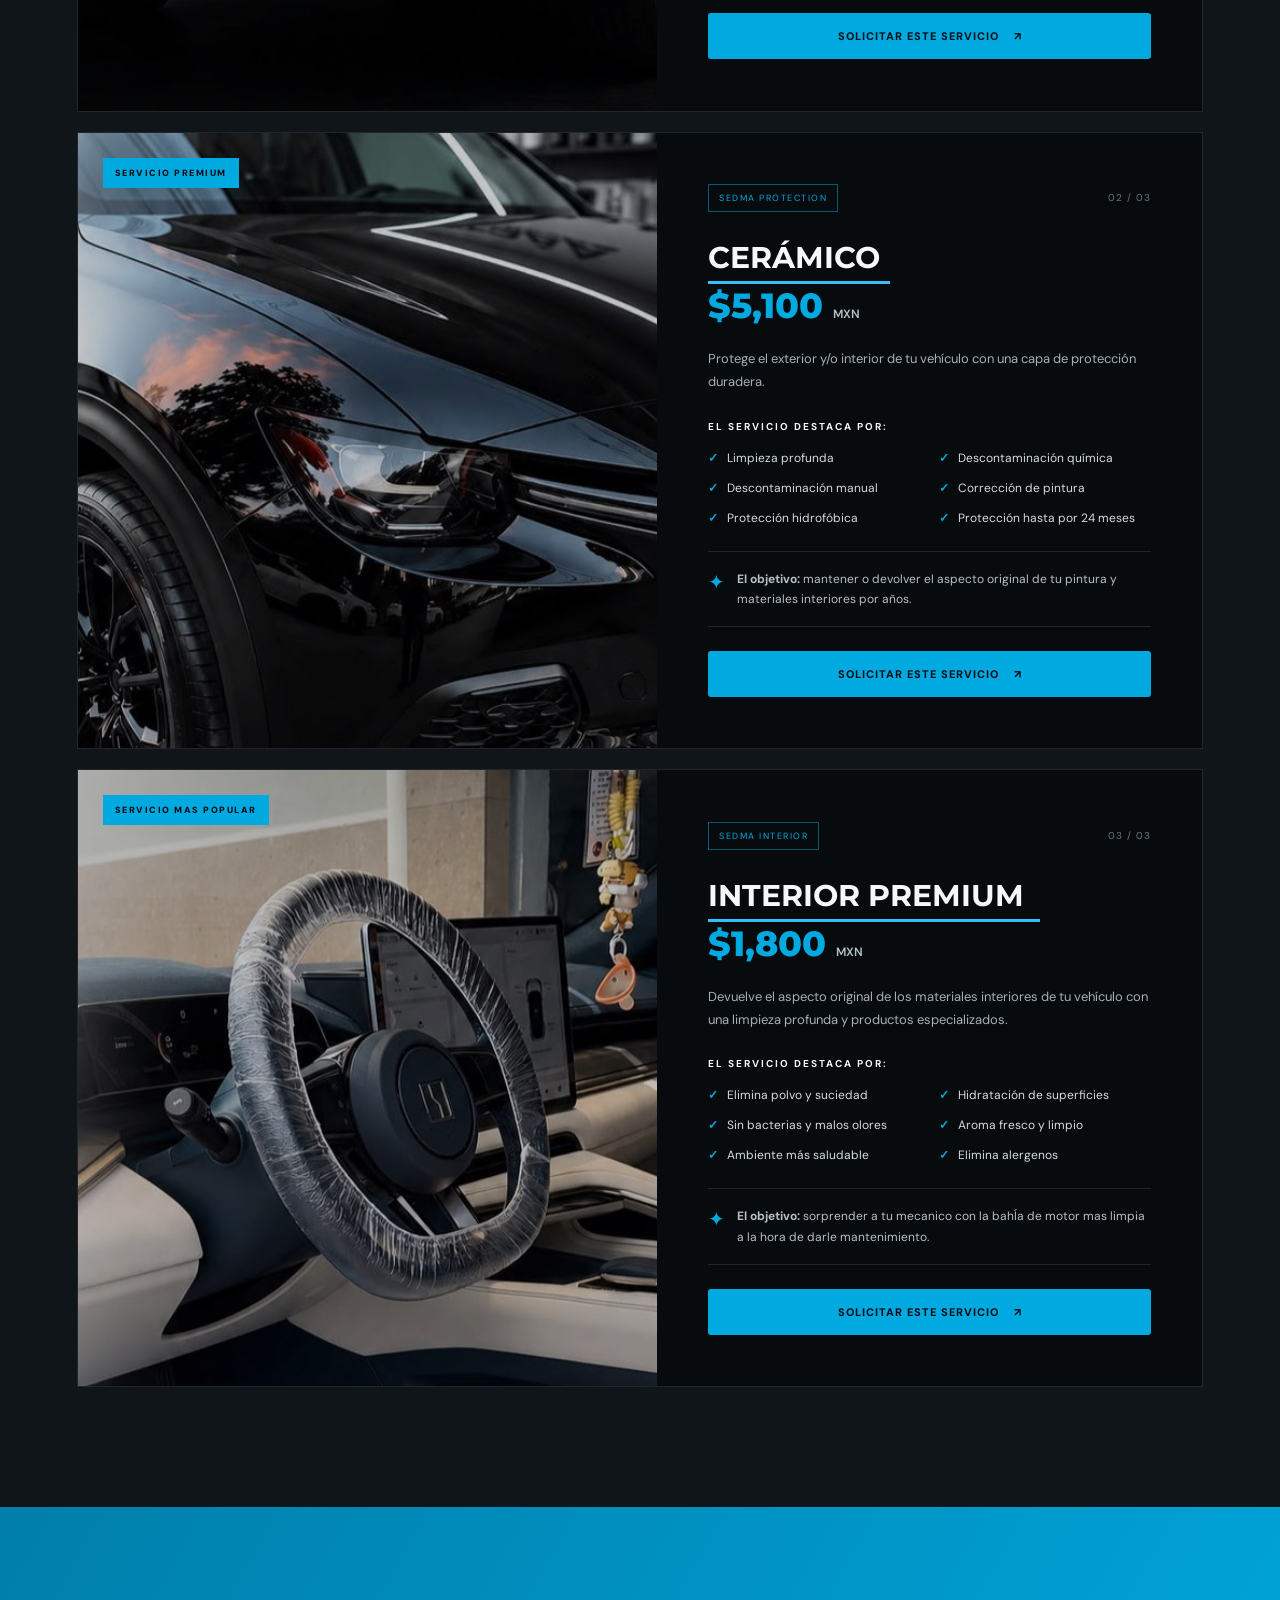
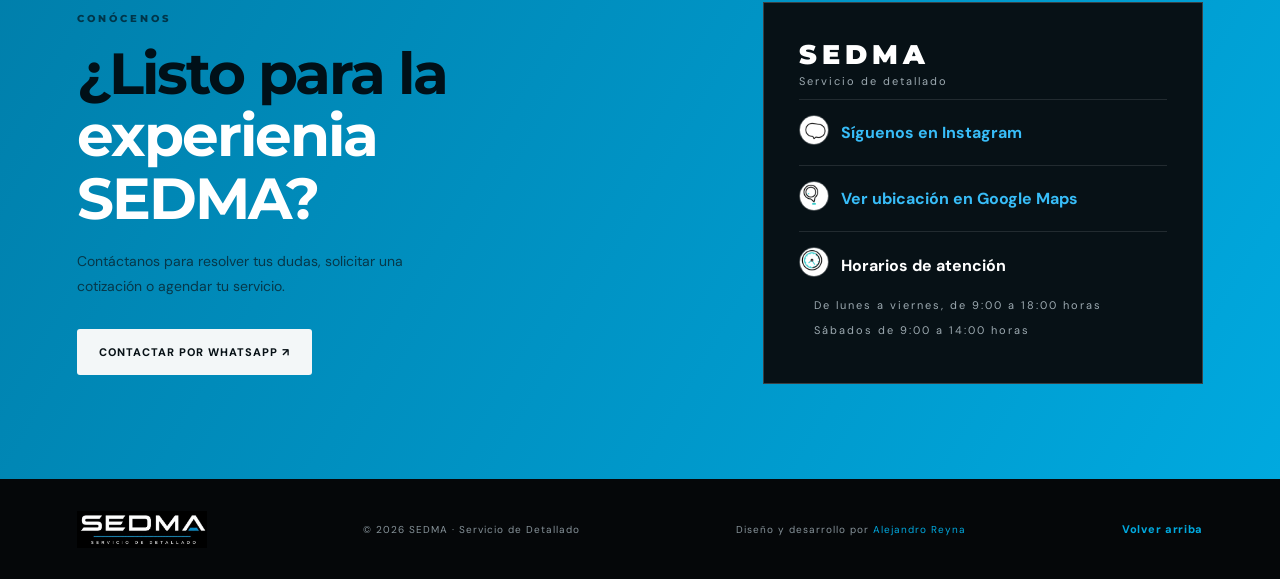
==== commit da03ff48: "Ajustes en los apartados de contacto" ====
--- a/servicios.html
+++ b/servicios.html
@@ -4,7 +4,7 @@
   <meta charset="UTF-8">
   <meta name="viewport" content="width=device-width, initial-scale=1.0">
   <meta name="description" content="SEDMA Servicio de Detallado. Cuidado profesional para tu vehículo y productos especializados para mantenerlo impecable.">
-  <title>Servicios de detallado | SEDMA </title>
+  <title>SEDMA | Servicios </title>
   <link rel="preconnect" href="https://fonts.googleapis.com">
   <link rel="preconnect" href="https://fonts.gstatic.com" crossorigin>
   <link href="https://fonts.googleapis.com/css2?family=DM+Sans:wght@400;500;600;700&family=Montserrat:wght@400;500;600;700;800;900&display=swap" rel="stylesheet">
@@ -16,7 +16,7 @@
     <a class="brand" href="index.html" aria-label="SEDMA inicio"><img src="assets/logo-sedma.jpg" alt="SEDMA Servicio de Detallado"></a>
     <button class="menu-toggle" id="menuToggle" aria-label="Abrir menú">☰</button>
     <nav id="mainNav">
-      <a href="index.html">Inicio</a><a href="servicios.html" class="active">Servicios</a><a href="index.html#tienda">Tienda</a><a href="index.html#nosotros">Nosotros</a><a href="index.html#contacto">Contacto</a>
+      <a href="index.html">Inicio</a><a href="servicios.html" class="active">Servicios</a><a href="index.html#tienda">Tienda</a><a href="index.html#nosotros">Nosotros</a><a href="#contacto">Contacto</a>
     </nav>
     <button class="cart-button" id="openCart" aria-label="Abrir carrito">🛒 <span>Carrito</span><b id="cartCount">0</b></button>
   </header>
@@ -92,6 +92,12 @@
         </article>
       </div>
     </section>
+    <section class="contact-section" id="contacto">
+      <div class="section-wrap contact-grid">
+        <div><p class="eyebrow">CONÓCENOS</p><h2>¿Listo para la<br><em>experienia SEDMA?</em></h2><p>Contáctanos para resolver tus dudas, solicitar una cotización o agendar tu servicio.</p><a class="btn btn-light" href="https://wa.me/528446093020?text=Hola,%20quisiera%20cotizar%20un%20servicio%20de%20detallado%20automotriz." target="_blank" rel="noopener">Contactar por WhatsApp ↗</a></div>
+        <div class="contact-card"><h3>SEDMA</h3><p>Servicio de detallado</p><div class="contact-line-link"><span><img class="social-icon" src="assets/insta-icon-animado.gif" alt="Instagram"></span> <a href="https://www.instagram.com/sedma.detail/" target="_blank" rel="noopener noreferrer">Síguenos en Instagram</a></div><div class="contact-line-link"><span><img class="social-icon" src="assets/ubicacion.gif" alt="Ubicación"></span> <a href="https://www.google.com/maps/place/Vonixx+Suc.+Saltillo/@25.3994829,-100.9940993,17z/data=!3m1!4b1!4m6!3m5!1s0x868873ed09df56c3:0xa2b7a4e3cc92ff21!8m2!3d25.3994781!4d-100.9915244!16s%2Fg%2F11mlzv8bcf?entry=ttu&g_ep=EgoyMDI2MTExNy4wIKXMDSoASAFQAw%3D%3D" target="_blank" rel="noopener noreferrer">Ver ubicación en Google Maps </a></div><div class="contact-line"><span><img class="social-icon" src="assets/horario.gif" alt="Horarios"></span> Horarios de atención </div><p class="info-horario">De lunes a viernes, de 9:00 a 18:00 horas</p><p class="info-horario">Sábados de 9:00 a 14:00 horas</p></div>
+      </div>
+    </section>
   </main>
 
   <footer>
--- a/styles.css
+++ b/styles.css
@@ -1,5 +1,19 @@
  :root{--black:#07090b;--panel:#11161b;--panel2:#171e25;--blue:#00a9df;--blue2:#008fc3;--white:#f5f7f8;--muted:#a4afb7;--line:rgba(255,255,255,.11);--font:'DM Sans',sans-serif;--display:'Montserrat',sans-serif}
-*{box-sizing:border-box}html{scroll-behavior:smooth;scroll-padding-top:90px}body{margin:0;background:#090c0f;color:var(--white);font-family:var(--font)}a{color:inherit;text-decoration:none}button,input,select{font:inherit}.announcement{text-align:center;background:var(--blue);color:#001018;font-size:11px;letter-spacing:2px;font-weight:800;padding:9px 12px}.site-header{height:86px;padding:0 clamp(20px,6vw,90px);display:flex;align-items:center;justify-content:space-between;background:#080a0c;position:sticky;top:0;z-index:20;border-bottom:1px solid var(--line)}.brand img{width:165px;display:block}.site-header nav{display:flex;gap:34px;align-items:center}.site-header nav a{font-size:12px;letter-spacing:1.1px;text-transform:uppercase;color:#d2d8dc;transition:.2s}.site-header nav a:hover{color:var(--blue)}.cart-button{border:1px solid #29343c;background:transparent;color:white;padding:11px 15px;border-radius:4px;cursor:pointer;font-size:13px}.cart-button b{background:var(--blue);color:#001018;border-radius:50%;padding:2px 7px;margin-left:5px}.menu-toggle{display:none;background:none;border:0;color:white;font-size:25px}.hero{min-height:650px;height:min(760px,calc(100vh - 110px));position:relative;display:flex;align-items:center;padding:70px clamp(24px,10vw,150px);background:#090c0f url('https://images.unsplash.com/photo-1503376780353-7e6692767b70?auto=format&fit=crop&w=2200&q=90') center 58%/cover no-repeat}.hero-shade{position:absolute;inset:0;background:linear-gradient(90deg,rgba(3,7,10,.96) 0%,rgba(3,7,10,.78) 42%,rgba(3,7,10,.15) 100%),linear-gradient(0deg,rgba(3,7,10,.5),transparent 50%)}.hero-content{position:relative;max-width:680px}.eyebrow{font-family:var(--display);font-size:10px;letter-spacing:3px;font-weight:800;color:#eaf4f8}.eyebrow span{display:inline-block;width:27px;height:2px;background:var(--blue);vertical-align:middle;margin-right:10px}.blue-text{color:var(--blue)}h1,h2,h3,h4,p{margin-top:0}h1,h2{font-family:var(--display);letter-spacing:-2px;line-height:1.08}h1{font-size:clamp(48px,7vw,86px);margin:24px 0}h1 em,h2 em{font-style:normal;color:var(--blue)}.hero-copy{font-size:17px;line-height:1.8;color:#c1cbd0;max-width:470px}.hero-actions{display:flex;gap:13px;margin-top:34px;flex-wrap:wrap}.btn{display:inline-flex;align-items:center;justify-content:center;gap:15px;padding:15px 21px;border:1px solid transparent;border-radius:3px;font-weight:800;font-size:11px;letter-spacing:1px;text-transform:uppercase;cursor:pointer;transition:.2s}.btn-blue{background:var(--blue);color:#001018}.btn-blue:hover{background:#39c5f0;transform:translateY(-2px)}.btn-outline{border-color:rgba(255,255,255,.55);color:white;background:rgba(0,0,0,.15)}.btn-outline:hover{border-color:var(--blue);color:var(--blue)}.hero-note{position:absolute;right:8%;bottom:70px;display:flex;gap:15px;align-items:center;color:#dbe2e6;font-size:9px;line-height:1.7;letter-spacing:2px}.hero-note strong{font-family:var(--display);font-size:28px;color:var(--blue)}.scroll-cue{position:absolute;bottom:25px;left:clamp(24px,10vw,150px);font-size:9px;letter-spacing:2px;color:#b6c0c6}.scroll-cue span{color:var(--blue);font-size:18px;margin-left:12px}.section-wrap{width:min(1180px,88%);margin:auto}.intro{display:grid;grid-template-columns:1fr 1fr;gap:10%;padding:105px 0 115px;align-items:center}.intro h2,.section-heading h2,.shop-heading h2,.process-inner h2,.contact-section h2{font-size:clamp(34px,4vw,52px);margin:18px 0}.intro>p{color:var(--muted);line-height:1.9;font-size:15px;max-width:520px}.services-section{background:#10151a;padding:100px 0}.section-heading{display:flex;justify-content:space-between;align-items:end;margin-bottom:50px;gap:30px}.section-heading>p{color:var(--muted);line-height:1.8;max-width:390px;margin-bottom:7px}
+*{box-sizing:border-box}html{scroll-behavior:smooth;scroll-padding-top:90px}body{margin:0;background:#090c0f;color:var(--white);font-family:var(--font)}a{color:inherit;text-decoration:none}button,input,select{font:inherit}.announcement{text-align:center;background:var(--blue);color:#001018;font-size:11px;letter-spacing:2px;font-weight:800;padding:9px 12px}.site-header{height:86px;padding:0 clamp(20px,6vw,90px);display:flex;align-items:center;justify-content:space-between;background:#080a0c;position:sticky;top:0;z-index:20;border-bottom:1px solid var(--line)}.brand img{width:165px;display:block}.site-header nav{display:flex;gap:34px;align-items:center}.site-header nav a{font-size:12px;letter-spacing:1.1px;text-transform:uppercase;color:#d2d8dc;transition:.2s}.site-header nav a:hover{color:var(--blue)}.cart-button{border:1px solid #29343c;background:transparent;color:white;padding:11px 15px;border-radius:4px;cursor:pointer;font-size:13px}.cart-button b{background:var(--blue);color:#001018;border-radius:50%;padding:2px 7px;margin-left:5px}.menu-toggle{display:none;background:none;border:0;color:white;font-size:25px}.hero{min-height:650px;height:min(760px,calc(100vh - 110px));position:relative;display:flex;align-items:center;padding:70px clamp(24px,10vw,150px);background:#090c0f url('https://images.unsplash.com/photo-1503376780353-7e6692767b70?auto=format&fit=crop&w=2200&q=90') center 58%/cover no-repeat}.hero-shade{position:absolute;inset:0;background:linear-gradient(90deg,rgba(3,7,10,.96) 0%,rgba(3,7,10,.78) 42%,rgba(3,7,10,.15) 100%),linear-gradient(0deg,rgba(3,7,10,.5),transparent 50%)}.hero-content{position:relative;max-width:680px}.eyebrow{font-family:var(--display);font-size:10px;letter-spacing:3px;font-weight:800;color:#eaf4f8}.eyebrow span{display:inline-block;width:27px;height:2px;background:var(--blue);vertical-align:middle;margin-right:10px}.blue-text{color:var(--blue)}h1,h2,h3,h4,p{margin-top:0}h1,h2{font-family:var(--display);letter-spacing:-2px;line-height:1.08}h1{font-size:clamp(48px,7vw,86px);margin:24px 0}h1 em,h2 em{font-style:normal;color:var(--blue)}.hero-copy{font-size:17px;line-height:1.8;color:#c1cbd0;max-width:470px}.hero-actions{display:flex;gap:13px;margin-top:34px;flex-wrap:wrap}.btn{display:inline-flex;align-items:center;justify-content:center;gap:15px;padding:15px 21px;border:1px solid transparent;border-radius:3px;font-weight:800;font-size:11px;letter-spacing:1px;text-transform:uppercase;cursor:pointer;transition:.2s}.btn-blue{background:var(--blue);color:#001018}.btn-blue:hover{background:#39c5f0;transform:translateY(-2px)}.btn-outline{border-color:rgba(255,255,255,.55);color:white;background:rgba(0,0,0,.15)}.btn-outline:hover{border-color:var(--blue);color:var(--blue)}.hero-note{position:absolute;right:8%;bottom:70px;display:flex;gap:15px;align-items:center;color:#dbe2e6;font-size:9px;line-height:1.7;letter-spacing:2px}.hero-note strong{font-family:var(--display);font-size:28px;color:var(--blue)}.scroll-cue{position:absolute;bottom:25px;left:clamp(24px,10vw,150px);font-size:9px;letter-spacing:2px;color:#b6c0c6}.scroll-cue span{color:var(--blue);font-size:18px;margin-left:12px}.section-wrap{width:min(1180px,88%);margin:auto}.intro{display:grid;grid-template-columns:1fr 1fr;gap:10%;padding:105px 0 115px;align-items:center}.intro h2,.section-heading h2,.shop-heading h2,.process-inner h2,
+.contact-section h2{font-size:clamp(34px,4vw,52px);margin:18px 0}.intro>p{color:var(--muted);line-height:1.9;font-size:15px;max-width:520px}.services-section{background:#10151a;padding:100px 0}.section-heading{display:flex;justify-content:space-between;align-items:end;margin-bottom:50px;gap:30px}.section-heading>p{color:var(--muted);line-height:1.8;max-width:390px;margin-bottom:7px}
+.social-icon{
+    display:inline-flex;
+    align-items:center;
+    justify-content:center;
+    width:30px;
+    height:30px;
+    border:1px solid rgba(255,255,255,.3);
+    border-radius:50%;
+    color:white;
+    font-size:13px;
+    transition:.2s
+}
+
 .service-feature{
     display:grid;
     grid-template-columns:1.03fr .97fr;
@@ -52,7 +66,72 @@
     letter-spacing: .7px;
     white-space: nowrap;
 }
-.service-desc{color:var(--muted);font-size:13px;line-height:1.8;margin:20px 0 26px}.service-info h4{font-size:10px;letter-spacing:2px;margin-bottom:15px}.included{padding:0;list-style:none;display:grid;grid-template-columns:1fr 1fr;gap:12px 18px}.included li{font-size:12px;color:#d4dce0;line-height:1.5}.included li:before{content:'✓';color:var(--blue);font-weight:900;margin-right:9px}.service-result{display:flex;gap:12px;border-top:1px solid var(--line);border-bottom:1px solid var(--line);padding:17px 0;margin:24px 0}.service-result>span{color:var(--blue);font-size:20px}.service-result p{font-size:12px;line-height:1.7;color:#b6c0c6;margin:0}.service-info>.btn{width:100%}.service-coming{display:flex;align-items:center;justify-content:space-between;gap:25px;padding:30px 34px;margin-top:20px;background:#171e24;border:1px solid var(--line)}.service-coming>div{position:relative;padding-left:42px}.mini-icon{position:absolute;left:0;top:2px;color:var(--blue);font-size:25px}.service-coming h3{font:700 17px var(--display);margin:0 0 7px}.service-coming p{font-size:12px;color:var(--muted);margin:0;line-height:1.6}.text-link{color:var(--blue);font-size:11px;font-weight:800;letter-spacing:.7px;white-space:nowrap}.shop-section{padding:105px 0 110px;background:#080b0e}.shop-heading{display:flex;justify-content:space-between;align-items:end;gap:35px}.shop-heading h2{margin-bottom:12px}.shop-heading>div:first-child>p:last-child{color:var(--muted);font-size:13px}.shop-search{width:min(370px,100%);margin-bottom:8px}.shop-search label{font-size:9px;letter-spacing:2px;color:#9caab2;display:block;margin-bottom:10px}.search-box{display:flex;border-bottom:1px solid #52616a}.search-box input{flex:1;background:transparent;border:0;outline:0;color:white;padding:13px 3px;font-size:13px}.search-box button{border:0;background:none;color:var(--blue);font-size:27px;cursor:pointer}.shop-toolbar{display:flex;align-items:center;justify-content:space-between;margin:48px 0 22px;border-bottom:1px solid var(--line);padding-bottom:15px}.category-tabs{display:flex;gap:8px;flex-wrap:wrap}.category-tabs button{background:transparent;border:1px solid #28343c;color:#aeb9bf;padding:8px 13px;border-radius:2px;font-size:10px;cursor:pointer}.category-tabs button.active,.category-tabs button:hover{background:var(--blue);border-color:var(--blue);color:#001018;font-weight:800}.shop-toolbar>span{font-size:10px;color:#89959d}.product-grid{display:grid;grid-template-columns:repeat(3,1fr);gap:20px}.product-card{background:#12181e;border:1px solid var(--line);transition:.25s;min-width:0}.product-card:hover{transform:translateY(-5px);border-color:rgba(0,169,223,.6)}.product-image{height:235px;background:#e9edef;position:relative;overflow:hidden;display:flex;align-items:center;justify-content:center}.product-image img{width:100%;height:100%;object-fit:cover;transition:.3s}.product-card:hover .product-image img{transform:scale(1.04)}.product-category{position:absolute;top:13px;left:13px;background:#080b0e;color:var(--blue);padding:6px 9px;font-size:8px;font-weight:800;letter-spacing:1px}.product-info{padding:19px}.product-brand{color:var(--blue);font-size:9px;letter-spacing:1.5px;font-weight:800}.product-info h3{font:700 15px var(--display);margin:8px 0;min-height:38px}.product-info p{font-size:11px;color:var(--muted);line-height:1.6;min-height:35px}.product-bottom{display:flex;justify-content:space-between;align-items:center;gap:10px;margin-top:16px}.product-price{font-family:var(--display);font-size:17px;font-weight:800}.add-btn{border:1px solid var(--blue);background:transparent;color:var(--blue);font-size:10px;font-weight:800;padding:10px 12px;cursor:pointer}.add-btn:hover{background:var(--blue);color:#001018}.shop-footnote{font-size:10px;color:#73818a;margin-top:25px}.no-results{grid-column:1/-1;padding:50px;text-align:center;color:var(--muted);border:1px dashed #39464f}.process-section{background:#11171d;padding:85px 0}.process-inner{display:grid;grid-template-columns:.9fr 1.1fr;gap:10%;align-items:center}.muted{color:var(--muted);font-size:13px;line-height:1.8}.steps{border-top:1px solid var(--line)}.step{display:flex;gap:25px;padding:22px 0;border-bottom:1px solid var(--line)}.step>b{font:800 24px var(--display);color:var(--blue)}.step h3{font:700 15px var(--display);margin:2px 0 5px}.step p{font-size:12px;color:var(--muted);margin:0}.contact-section{padding:95px 0;background:linear-gradient(120deg,#007eaa,#00a9df);color:#001018}.contact-grid{display:grid;grid-template-columns:1fr .8fr;gap:12%;align-items:center}.contact-section .eyebrow{color:#00364a}.contact-section h2{font-size:clamp(38px,5vw,58px)}.contact-section h2 em{color:white}.contact-section>div>div:first-child>p:not(.eyebrow){max-width:390px;line-height:1.8;font-size:14px;color:#06384a}.btn-light{background:#f3f7f8;color:#071116;margin-top:16px}.contact-card{background:#071116;color:white;padding:35px;border:1px solid rgba(255,255,255,.2)}.contact-card h3{font:900 27px var(--display);letter-spacing:5px;margin-bottom:3px}.contact-card>p{color:#9daab1;font-size:11px;letter-spacing:2px}.contact-line{display:flex;align-items:center;gap:12px;padding:15px 0;border-top:1px solid var(--line);font-size:12px}.contact-line span{color:var(--blue);font-size:18px}.contact-line small{margin-left:auto;color:#60717b;font-size:8px;letter-spacing:1px}.contact-hint{font-size:10px!important;line-height:1.6;letter-spacing:0!important;margin:14px 0 0}footer{min-height:100px;display:flex;align-items:center;justify-content:space-between;gap:20px;padding:20px 6%;background:#050709;color:#87939a;font-size:10px;letter-spacing:1px}footer img{width:130px}footer a{color:var(--blue)}.drawer-backdrop,.modal-backdrop{position:fixed;inset:0;background:rgba(0,0,0,.68);z-index:40;opacity:0;visibility:hidden;transition:.25s}.drawer-backdrop.show,.modal-backdrop.show{opacity:1;visibility:visible}.cart-drawer{position:fixed;z-index:41;right:0;top:0;height:100%;width:min(440px,100%);background:#0d1217;transform:translateX(105%);transition:.3s;display:flex;flex-direction:column;padding:30px}.cart-drawer.open{transform:translateX(0)}.drawer-head{display:flex;justify-content:space-between;align-items:center;border-bottom:1px solid var(--line);padding-bottom:20px}.drawer-head .eyebrow{margin-bottom:8px}.drawer-head h2,.checkout-modal h2{font:800 27px var(--display);margin:0}.drawer-head h2 span{font:400 13px var(--font);color:var(--muted)}.close-btn{background:none;border:0;color:white;font-size:30px;cursor:pointer}.cart-items{overflow:auto;flex:1}.empty-cart{text-align:center;color:#d9e0e4;padding:75px 10px;line-height:2}.empty-cart span{font-size:12px;color:var(--muted)}.cart-row{display:grid;grid-template-columns:65px 1fr auto;gap:13px;align-items:center;padding:17px 0;border-bottom:1px solid var(--line)}.cart-row img{width:65px;height:65px;object-fit:cover;background:#e9edef}.cart-row h4{font-size:12px;margin:0 0 5px}.cart-row small{color:var(--blue);font-size:11px}.qty-controls{display:flex;align-items:center;gap:8px;margin-top:8px}.qty-controls button{width:23px;height:23px;background:#1b252d;border:0;color:white;cursor:pointer}.remove-item{background:none;border:0;color:#83919a;cursor:pointer;font-size:17px}.cart-summary{border-top:1px solid var(--line);padding-top:20px}.cart-summary>div,.checkout-total{display:flex;justify-content:space-between;font-size:13px}.cart-summary>div strong,.checkout-total strong{font:800 20px var(--display);color:var(--blue)}.cart-summary>small{display:block;color:#7e8a92;font-size:10px;margin:10px 0 18px}.checkout-btn{width:100%}.checkout-btn:disabled{opacity:.35;cursor:not-allowed}.demo-note{text-align:center;color:#6f7d85;font-size:9px;margin:12px 0 0}.modal-backdrop{z-index:50;display:grid;place-items:center;padding:20px}.checkout-modal{position:relative;width:min(480px,100%);background:#10171d;padding:35px;border:1px solid var(--line);max-height:90vh;overflow:auto}.modal-close{position:absolute;right:20px;top:15px}.checkout-modal>.eyebrow{margin:0 0 10px}.checkout-modal h2{margin-bottom:10px}.checkout-modal form{margin-top:25px}.checkout-modal label{display:block;font-size:11px;color:#b9c3c9;margin-bottom:14px}.checkout-modal input,.checkout-modal select{display:block;width:100%;margin-top:7px;padding:12px;background:#080c10;border:1px solid #303c44;color:white;outline:none}.checkout-total{border-top:1px solid var(--line);padding:18px 0;margin-top:20px}.full-btn{width:100%}.toast{position:fixed;z-index:70;bottom:25px;left:50%;transform:translate(-50%,20px);background:var(--blue);color:#001018;padding:13px 20px;font-size:12px;font-weight:800;opacity:0;pointer-events:none;transition:.25s}.toast.show{opacity:1;transform:translate(-50%,0)}
+.service-desc{color:var(--muted);font-size:13px;line-height:1.8;margin:20px 0 26px}.service-info h4{font-size:10px;letter-spacing:2px;margin-bottom:15px}.included{padding:0;list-style:none;display:grid;grid-template-columns:1fr 1fr;gap:12px 18px}.included li{font-size:12px;color:#d4dce0;line-height:1.5}.included li:before{content:'✓';color:var(--blue);font-weight:900;margin-right:9px}.service-result{display:flex;gap:12px;border-top:1px solid var(--line);border-bottom:1px solid var(--line);padding:17px 0;margin:24px 0}.service-result>span{color:var(--blue);font-size:20px}.service-result p{font-size:12px;line-height:1.7;color:#b6c0c6;margin:0}.service-info>.btn{width:100%}.service-coming{display:flex;align-items:center;justify-content:space-between;gap:25px;padding:30px 34px;margin-top:20px;background:#171e24;border:1px solid var(--line)}.service-coming>div{position:relative;padding-left:42px}.mini-icon{position:absolute;left:0;top:2px;color:var(--blue);font-size:25px}.service-coming h3{font:700 17px var(--display);margin:0 0 7px}.service-coming p{font-size:12px;color:var(--muted);margin:0;line-height:1.6}.text-link{color:var(--blue);font-size:11px;font-weight:800;letter-spacing:.7px;white-space:nowrap}.shop-section{padding:105px 0 110px;background:#080b0e}.shop-heading{display:flex;justify-content:space-between;align-items:end;gap:35px}.shop-heading h2{margin-bottom:12px}.shop-heading>div:first-child>p:last-child{color:var(--muted);font-size:13px}.shop-search{width:min(370px,100%);margin-bottom:8px}.shop-search label{font-size:9px;letter-spacing:2px;color:#9caab2;display:block;margin-bottom:10px}.search-box{display:flex;border-bottom:1px solid #52616a}.search-box input{flex:1;background:transparent;border:0;outline:0;color:white;padding:13px 3px;font-size:13px}.search-box button{border:0;background:none;color:var(--blue);font-size:27px;cursor:pointer}.shop-toolbar{display:flex;align-items:center;justify-content:space-between;margin:48px 0 22px;border-bottom:1px solid var(--line);padding-bottom:15px}.category-tabs{display:flex;gap:8px;flex-wrap:wrap}.category-tabs button{background:transparent;border:1px solid #28343c;color:#aeb9bf;padding:8px 13px;border-radius:2px;font-size:10px;cursor:pointer}.category-tabs button.active,.category-tabs button:hover{background:var(--blue);border-color:var(--blue);color:#001018;font-weight:800}.shop-toolbar>span{font-size:10px;color:#89959d}.product-grid{display:grid;grid-template-columns:repeat(3,1fr);gap:20px}.product-card{background:#12181e;border:1px solid var(--line);transition:.25s;min-width:0}.product-card:hover{transform:translateY(-5px);border-color:rgba(0,169,223,.6)}.product-image{height:235px;background:#e9edef;position:relative;overflow:hidden;display:flex;align-items:center;justify-content:center}.product-image img{width:100%;height:100%;object-fit:cover;transition:.3s}.product-card:hover .product-image img{transform:scale(1.04)}.product-category{position:absolute;top:13px;left:13px;background:#080b0e;color:var(--blue);padding:6px 9px;font-size:8px;font-weight:800;letter-spacing:1px}.product-info{padding:19px}.product-brand{color:var(--blue);font-size:9px;letter-spacing:1.5px;font-weight:800}.product-info h3{font:700 15px var(--display);margin:8px 0;min-height:38px}.product-info p{font-size:11px;color:var(--muted);line-height:1.6;min-height:35px}.product-bottom{display:flex;justify-content:space-between;align-items:center;gap:10px;margin-top:16px}.product-price{font-family:var(--display);font-size:17px;font-weight:800}.add-btn{border:1px solid var(--blue);background:transparent;color:var(--blue);font-size:10px;font-weight:800;padding:10px 12px;cursor:pointer}.add-btn:hover{background:var(--blue);color:#001018}.shop-footnote{font-size:10px;color:#73818a;margin-top:25px}.no-results{grid-column:1/-1;padding:50px;text-align:center;color:var(--muted);border:1px dashed #39464f}.process-section{background:#11171d;padding:85px 0}.process-inner{display:grid;grid-template-columns:.9fr 1.1fr;gap:10%;align-items:center}.muted{color:var(--muted);font-size:13px;line-height:1.8}.steps{border-top:1px solid var(--line)}.step{display:flex;gap:25px;padding:22px 0;border-bottom:1px solid var(--line)}.step>b{font:800 24px var(--display);color:var(--blue)}.step h3{font:700 15px var(--display);margin:2px 0 5px}.step p{font-size:12px;color:var(--muted);margin:0}.contact-section{padding:95px 0;background:linear-gradient(120deg,#007eaa,#00a9df);color:#001018}.contact-grid{display:grid;grid-template-columns:1fr .8fr;gap:12%;align-items:center}.contact-section .eyebrow{color:#00364a}.contact-section h2{font-size:clamp(38px,5vw,58px)}.contact-section h2 em{color:white}.contact-section>div>div:first-child>p:not(.eyebrow){max-width:390px;line-height:1.8;font-size:14px;color:#06384a}.btn-light{background:#f3f7f8;color:#071116;margin-top:16px}
+.contact-card{
+    background:#071116;
+    color:white;
+    padding:35px;
+    border:1px solid rgba(255,255,255,.2)
+}
+.contact-card h3{
+    font:900 27px var(--display);
+    letter-spacing:5px;
+    margin-bottom:3px
+}
+.contact-card>p{
+    color:#9daab1;
+    font-size:11px;
+    letter-spacing:2px
+}
+.contact-line{
+    display:flex;
+    align-items:center;
+    gap:12px;
+    padding:15px 0;
+    border-top:1px solid var(--line);
+    font: 15px var(--text);
+    font-weight: bold;
+}
+.contact-line-link{
+    display:flex;
+    align-items:center;
+    gap:12px;
+    padding:15px 0;
+    border-top:1px solid var(--line);
+    font: 15px var(--text);
+    font-weight: bold;
+    color:#38BDF8;
+}
+.info-horario{
+    display:flex;
+    flex-direction:column;
+    gap:3px;
+    padding-left: 15px;
+}
+.contact-line span{
+    color:var(--blue);
+    font-size:18px
+}
+.contact-line small{
+    margin-left:auto;
+    color:#60717b;
+    font-size:8px;
+    letter-spacing:1px
+}
+
+footer{
+    min-height:100px;
+    display:flex;
+    align-items:center;
+    justify-content:space-between;
+    gap:20px;
+    padding:20px 6%;
+    background:#050709;
+    color:#87939a;
+    font-size:10px;
+    letter-spacing:1px
+}
+footer img{width:130px}footer a{color:var(--blue)}.drawer-backdrop,.modal-backdrop{position:fixed;inset:0;background:rgba(0,0,0,.68);z-index:40;opacity:0;visibility:hidden;transition:.25s}.drawer-backdrop.show,.modal-backdrop.show{opacity:1;visibility:visible}.cart-drawer{position:fixed;z-index:41;right:0;top:0;height:100%;width:min(440px,100%);background:#0d1217;transform:translateX(105%);transition:.3s;display:flex;flex-direction:column;padding:30px}.cart-drawer.open{transform:translateX(0)}.drawer-head{display:flex;justify-content:space-between;align-items:center;border-bottom:1px solid var(--line);padding-bottom:20px}.drawer-head .eyebrow{margin-bottom:8px}.drawer-head h2,.checkout-modal h2{font:800 27px var(--display);margin:0}.drawer-head h2 span{font:400 13px var(--font);color:var(--muted)}.close-btn{background:none;border:0;color:white;font-size:30px;cursor:pointer}.cart-items{overflow:auto;flex:1}.empty-cart{text-align:center;color:#d9e0e4;padding:75px 10px;line-height:2}.empty-cart span{font-size:12px;color:var(--muted)}.cart-row{display:grid;grid-template-columns:65px 1fr auto;gap:13px;align-items:center;padding:17px 0;border-bottom:1px solid var(--line)}.cart-row img{width:65px;height:65px;object-fit:cover;background:#e9edef}.cart-row h4{font-size:12px;margin:0 0 5px}.cart-row small{color:var(--blue);font-size:11px}.qty-controls{display:flex;align-items:center;gap:8px;margin-top:8px}.qty-controls button{width:23px;height:23px;background:#1b252d;border:0;color:white;cursor:pointer}.remove-item{background:none;border:0;color:#83919a;cursor:pointer;font-size:17px}.cart-summary{border-top:1px solid var(--line);padding-top:20px}.cart-summary>div,.checkout-total{display:flex;justify-content:space-between;font-size:13px}.cart-summary>div strong,.checkout-total strong{font:800 20px var(--display);color:var(--blue)}.cart-summary>small{display:block;color:#7e8a92;font-size:10px;margin:10px 0 18px}.checkout-btn{width:100%}.checkout-btn:disabled{opacity:.35;cursor:not-allowed}.demo-note{text-align:center;color:#6f7d85;font-size:9px;margin:12px 0 0}.modal-backdrop{z-index:50;display:grid;place-items:center;padding:20px}.checkout-modal{position:relative;width:min(480px,100%);background:#10171d;padding:35px;border:1px solid var(--line);max-height:90vh;overflow:auto}.modal-close{position:absolute;right:20px;top:15px}.checkout-modal>.eyebrow{margin:0 0 10px}.checkout-modal h2{margin-bottom:10px}.checkout-modal form{margin-top:25px}.checkout-modal label{display:block;font-size:11px;color:#b9c3c9;margin-bottom:14px}.checkout-modal input,.checkout-modal select{display:block;width:100%;margin-top:7px;padding:12px;background:#080c10;border:1px solid #303c44;color:white;outline:none}.checkout-total{border-top:1px solid var(--line);padding:18px 0;margin-top:20px}.full-btn{width:100%}.toast{position:fixed;z-index:70;bottom:25px;left:50%;transform:translate(-50%,20px);background:var(--blue);color:#001018;padding:13px 20px;font-size:12px;font-weight:800;opacity:0;pointer-events:none;transition:.25s}.toast.show{opacity:1;transform:translate(-50%,0)}
 
 @media(max-width:850px){.site-header{padding:0 5%;height:75px}.brand img{width:135px}.site-header nav{gap:17px}.site-header nav a{font-size:10px}.cart-button{padding:9px}.hero{min-height:600px}.intro{gap:5%}.service-feature{grid-template-columns:1fr}.service-photo{min-height:360px}.product-grid{grid-template-columns:repeat(2,1fr)}.process-inner{gap:5%}.contact-grid{gap:6%}}
 @media(max-width:620px){.announcement{font-size:9px;letter-spacing:1px}.site-header{height:68px}.menu-toggle{display:block;margin-left:auto;margin-right:12px}.site-header nav{display:none;position:absolute;top:68px;left:0;right:0;background:#080b0e;padding:20px 6%;border-bottom:1px solid var(--line);flex-direction:column;align-items:flex-start;gap:20px}.site-header nav.open{display:flex}.site-header nav a{font-size:12px}.cart-button span{display:none}.cart-button{font-size:16px}.hero{height:620px;min-height:0;padding:50px 7%;background-position:60% center}.hero-shade{background:linear-gradient(90deg,rgba(3,7,10,.93),rgba(3,7,10,.55)),linear-gradient(0deg,rgba(3,7,10,.5),transparent)}h1{font-size:55px}.hero-copy{font-size:14px}.hero-note{right:7%;bottom:55px}.scroll-cue{left:7%;bottom:20px}.section-wrap{width:88%}.intro{grid-template-columns:1fr;padding:75px 0;gap:15px}.intro h2,.section-heading h2,.shop-heading h2,.process-inner h2{font-size:37px}.intro>p{font-size:13px}.services-section{padding:75px 0}.section-heading{display:block;margin-bottom:30px}.section-heading>p{font-size:13px}.service-photo{min-height:260px}.service-info{padding:25px 20px}.service-info h3{font-size:25px}.included{grid-template-columns:1fr;gap:10px}.service-coming{display:block;padding:24px 20px}.service-coming .text-link{display:inline-block;margin:18px 0 0 42px}.shop-section{padding:75px 0}.shop-heading{display:block}.shop-search{margin-top:28px}.shop-toolbar{display:block;margin-top:35px}.category-tabs{gap:6px}.category-tabs button{padding:8px 10px}.shop-toolbar>span{display:block;margin-top:15px}.product-grid{grid-template-columns:1fr 1fr;gap:10px}.product-image{height:160px}.product-info{padding:12px}.product-info h3{font-size:12px;min-height:48px}.product-info p{font-size:10px;min-height:45px}.product-bottom{display:block}.product-price{display:block;margin-bottom:10px}.add-btn{width:100%;padding:9px 5px}.process-section{padding:70px 0}.process-inner{grid-template-columns:1fr;gap:25px}.contact-section{padding:75px 0}.contact-grid{grid-template-columns:1fr;gap:35px}.contact-card{padding:25px 20px}footer{flex-wrap:wrap;justify-content:center;text-align:center;padding:25px}footer img{width:115px}footer span{width:100%;order:3}.cart-drawer{padding:22px}.checkout-modal{padding:28px 22px}}
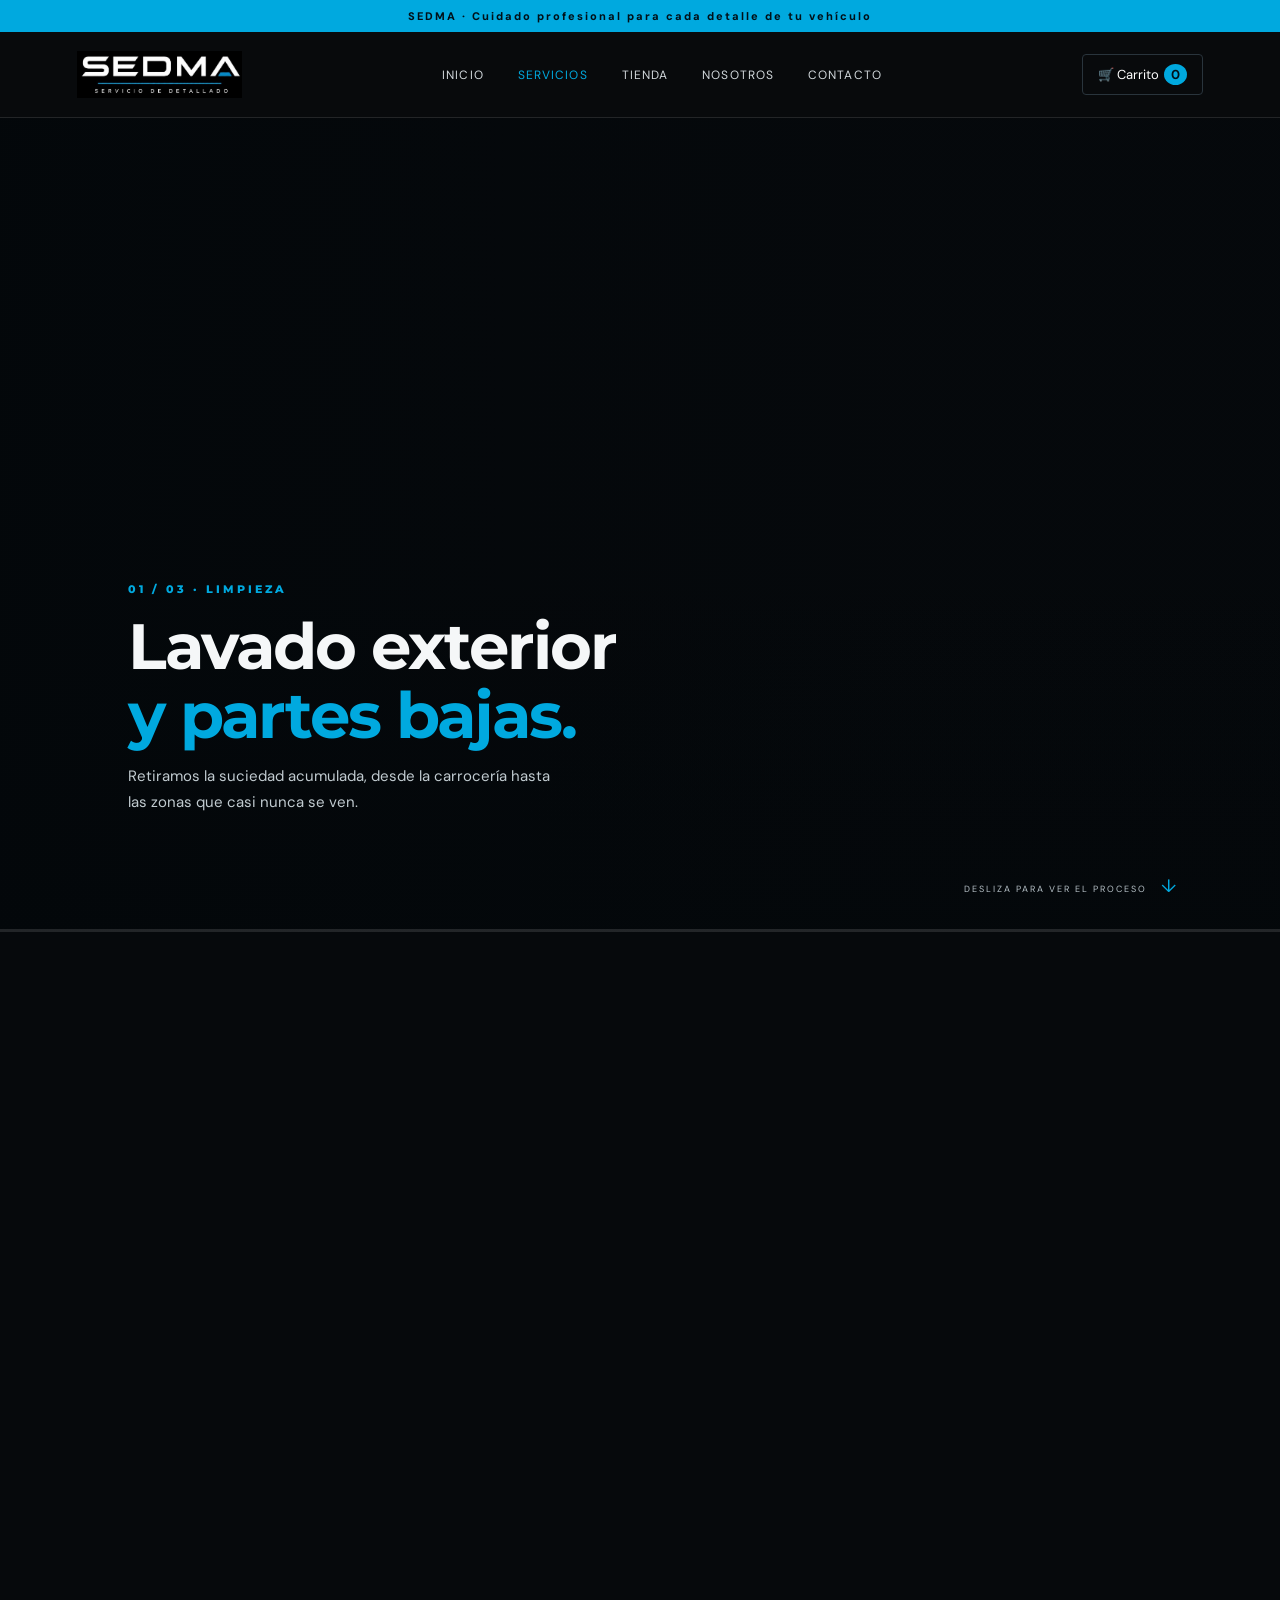
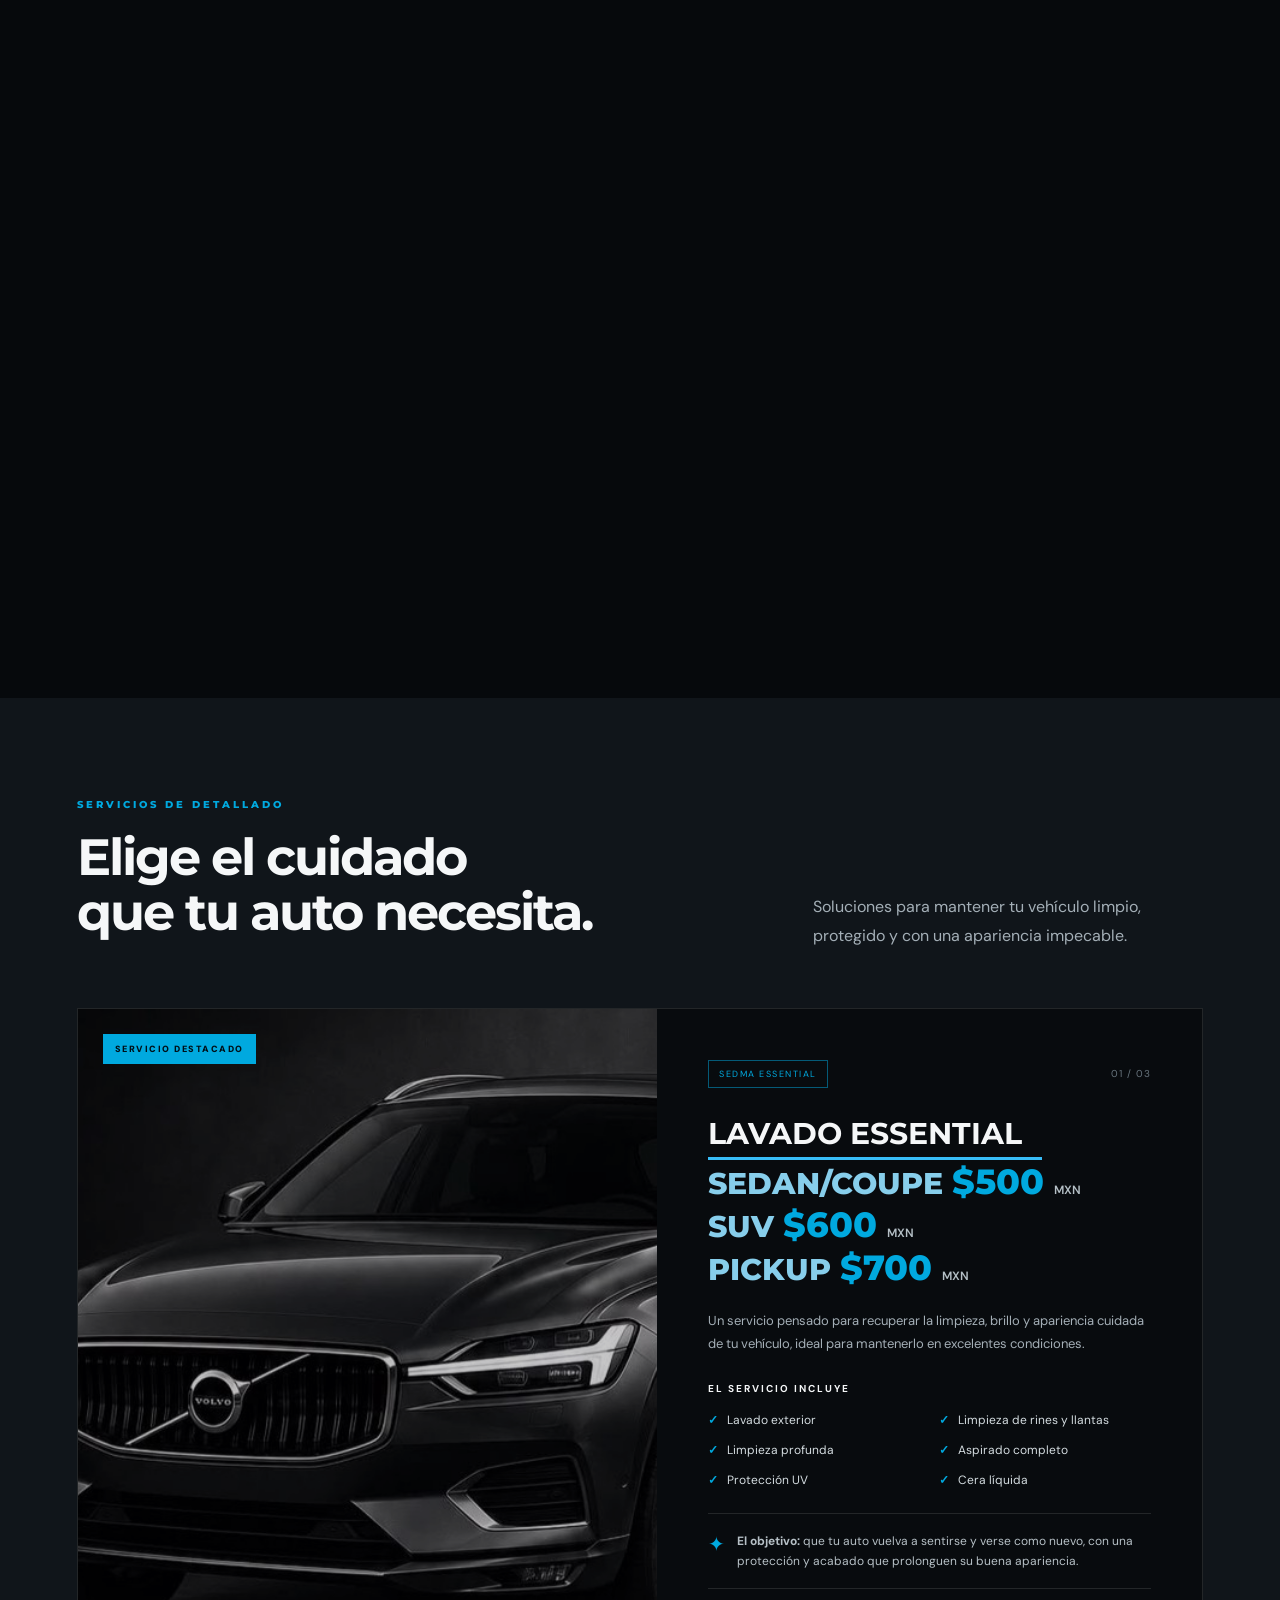
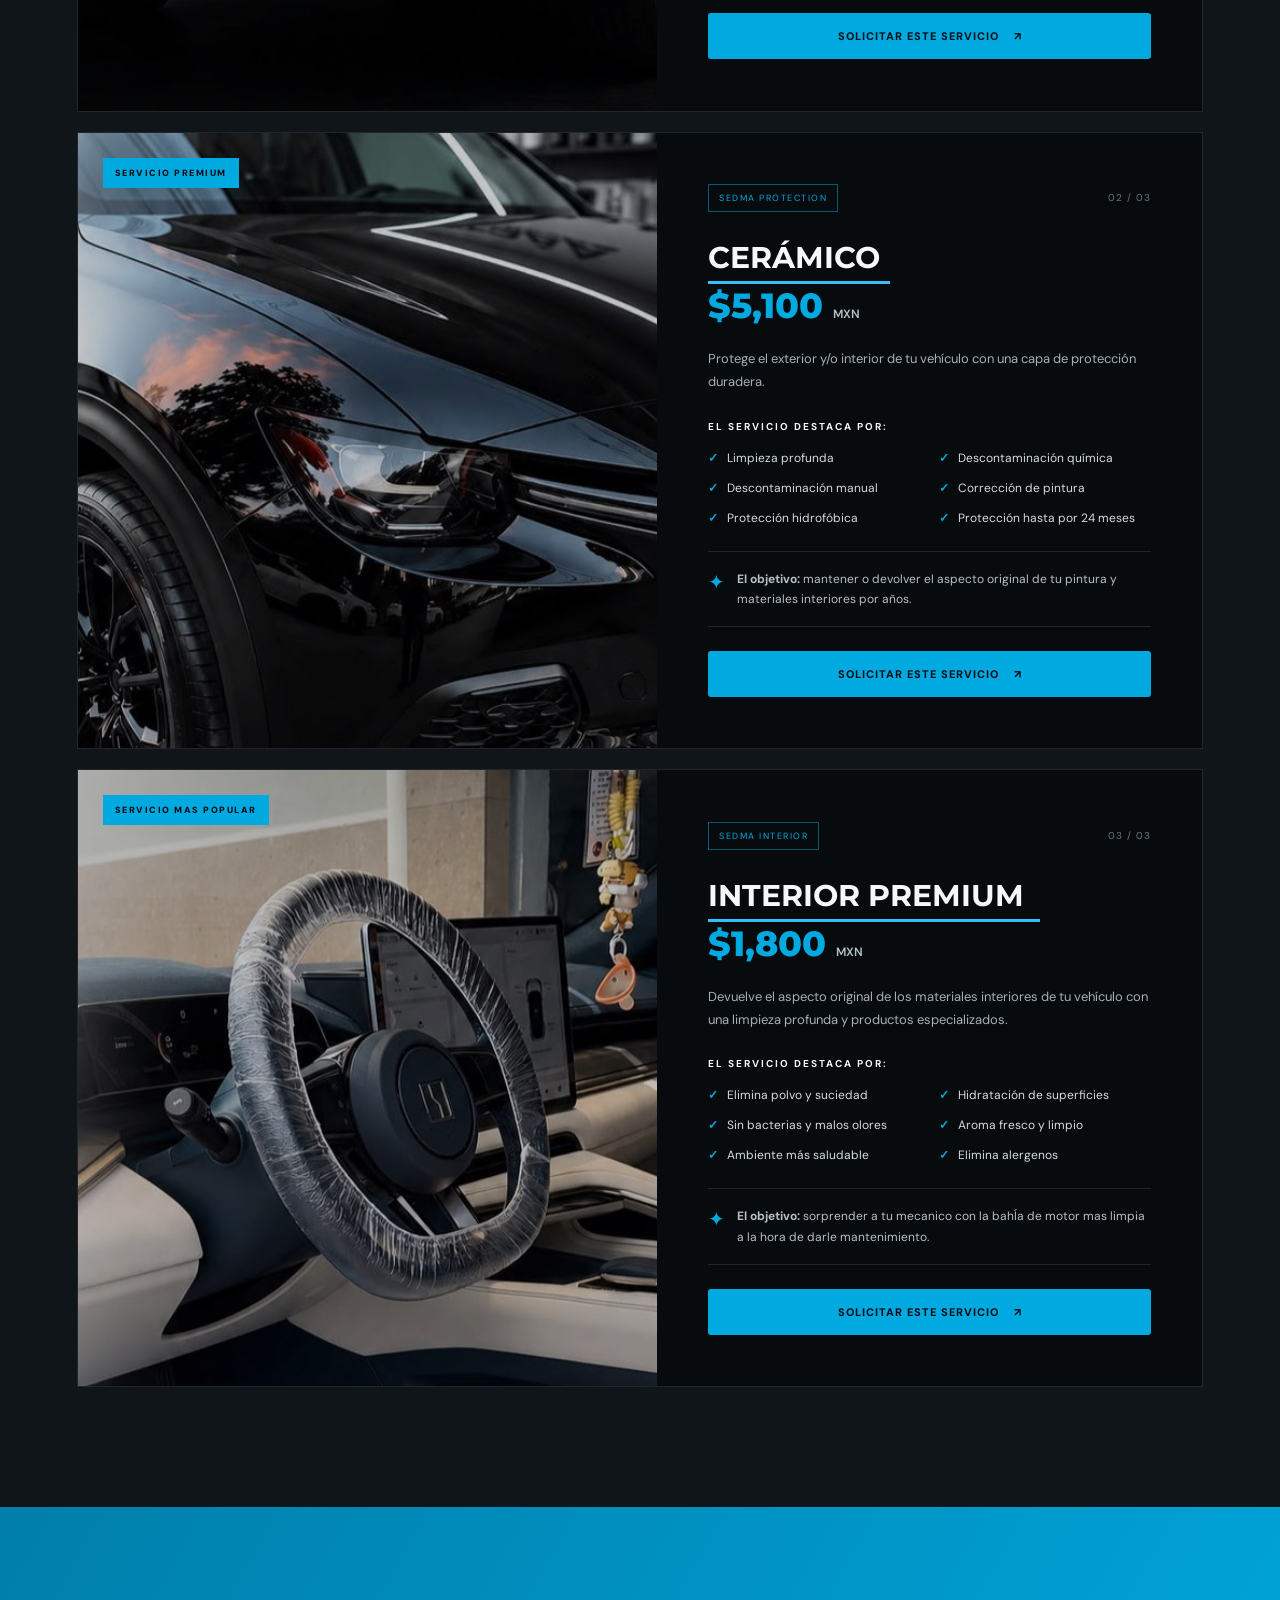
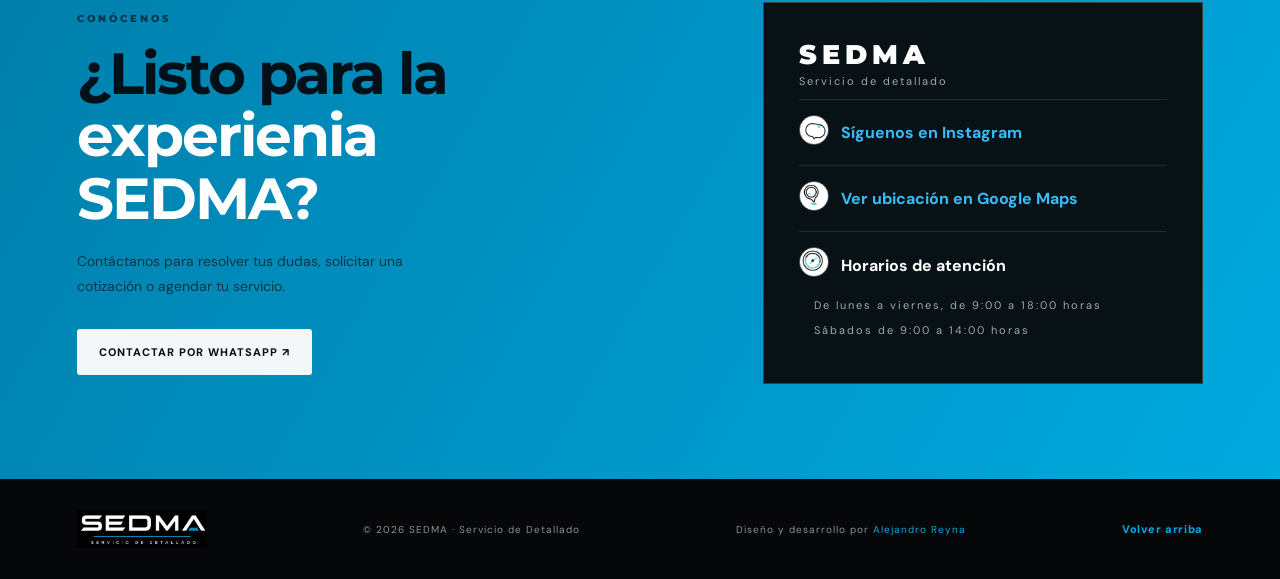
==== commit e2e878ca: "Anexe el catalogo y la lista de precios a los assets" ====
--- a/servicios.html
+++ b/servicios.html
@@ -20,7 +20,6 @@
     </nav>
     <button class="cart-button" id="openCart" aria-label="Abrir carrito">🛒 <span>Carrito</span><b id="cartCount">0</b></button>
   </header>
-
   <main>
     <!-- Video controlado por scroll: reemplaza assets/video/detallado.mp4 por el video real -->
     <section class="scrollvideo" id="proceso" data-scroll-video aria-label="Proceso de detallado SEDMA">
@@ -36,7 +35,7 @@
         <div class="sv-progress"><i></i></div>
       </div>
     </section>
-
+    
     <section class="services-section" id="servicios">
       <div class="section-wrap">
         <div class="section-heading" id="section-heading"><div><p class="eyebrow blue-text">SERVICIOS DE DETALLADO</p><h2>Elige el cuidado<br>que tu auto necesita.</h2></div><p>Soluciones para mantener tu vehículo limpio, protegido y con una apariencia impecable.</p></div>
@@ -58,6 +57,7 @@
             <a class="btn btn-blue" href="index.html#contacto">Solicitar este servicio <span>↗</span></a>
           </div>
         </article>
+
         <article class="service-feature">
           <div class="service-photo"><img src="assets/sedma_ceramico.jpeg" alt="Detalle de lavado y cuidado exterior de un automóvil"><span class="photo-tag">SERVICIO PREMIUM</span></div>
           <div class="service-info">
@@ -74,6 +74,7 @@
             <a class="btn btn-blue" href="index.html#contacto">Solicitar este servicio <span>↗</span></a>
           </div>
         </article>
+
         <article class="service-feature">
           <div class="service-photo"><img src="assets/sedma_interior.jpeg" alt="Detalle de lavado y cuidado exterior de un automóvil"><span class="photo-tag">SERVICIO MAS POPULAR</span></div>
           <div class="service-info">
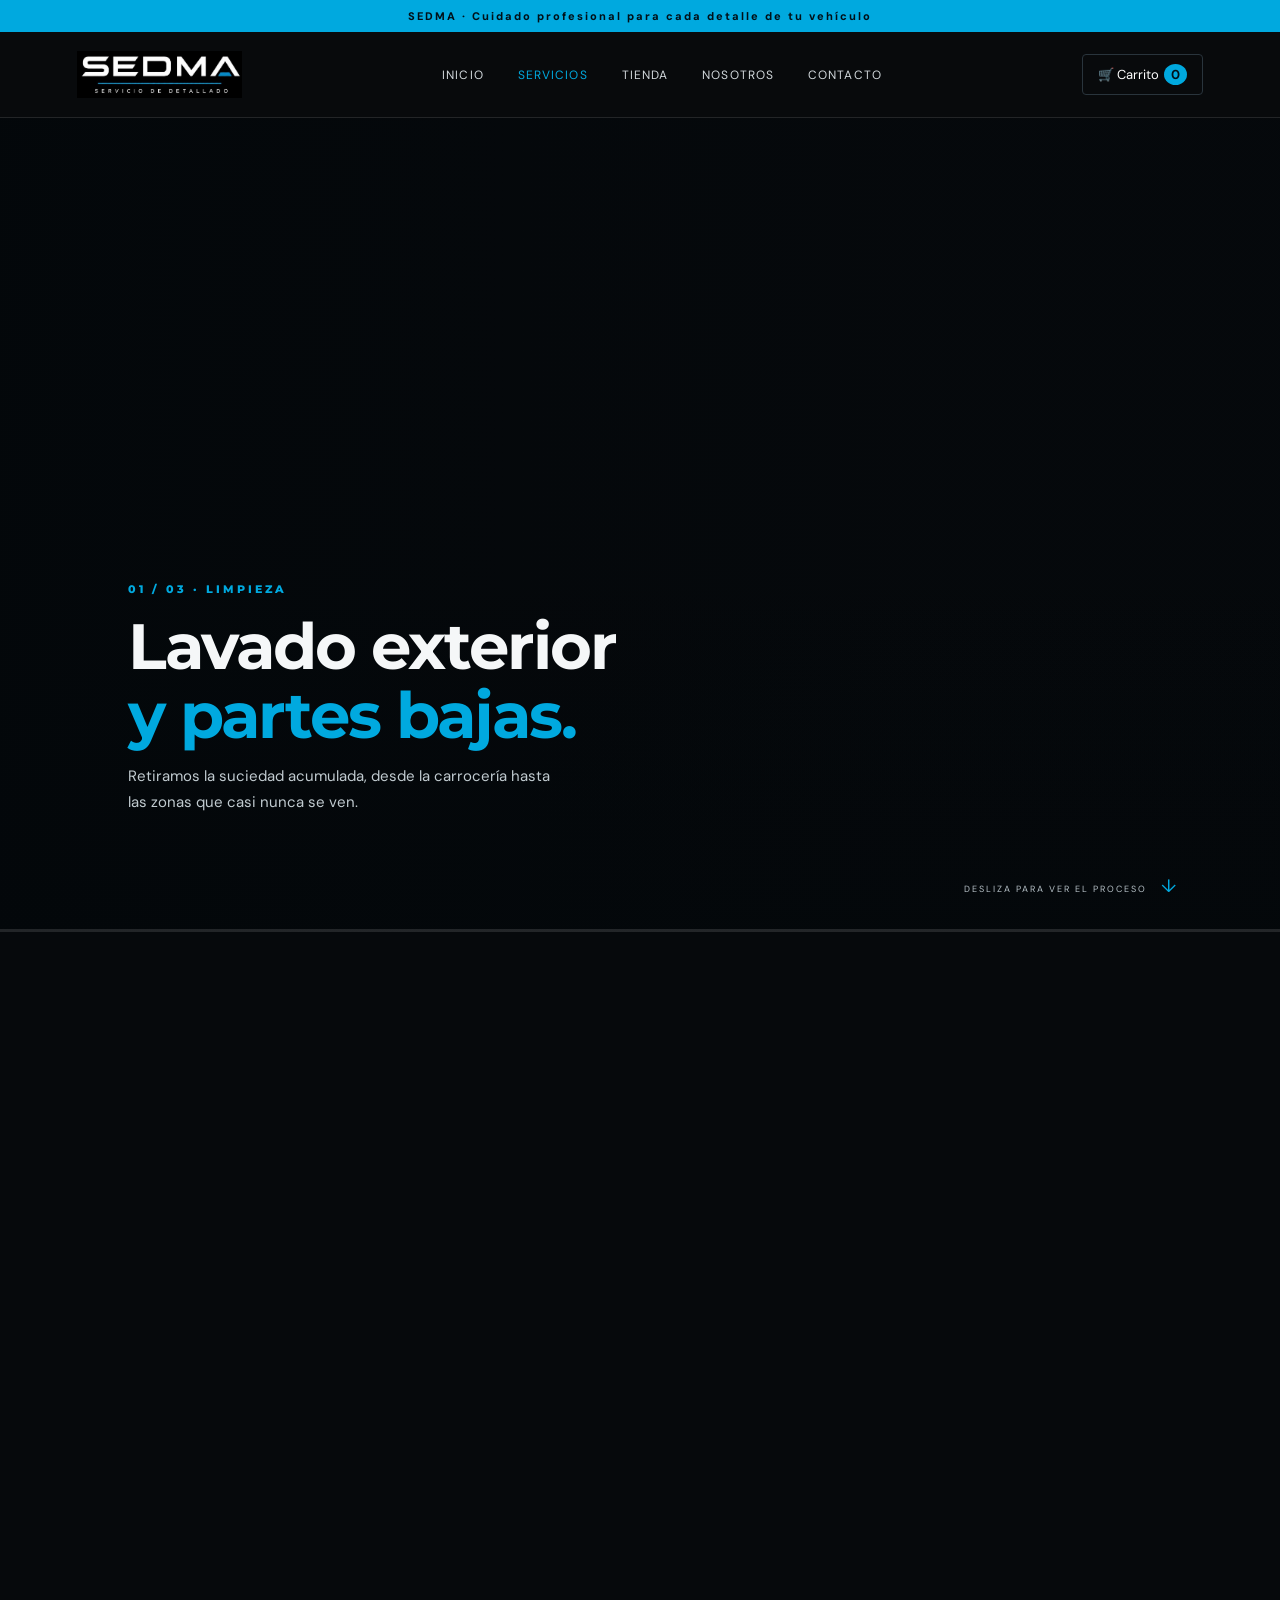
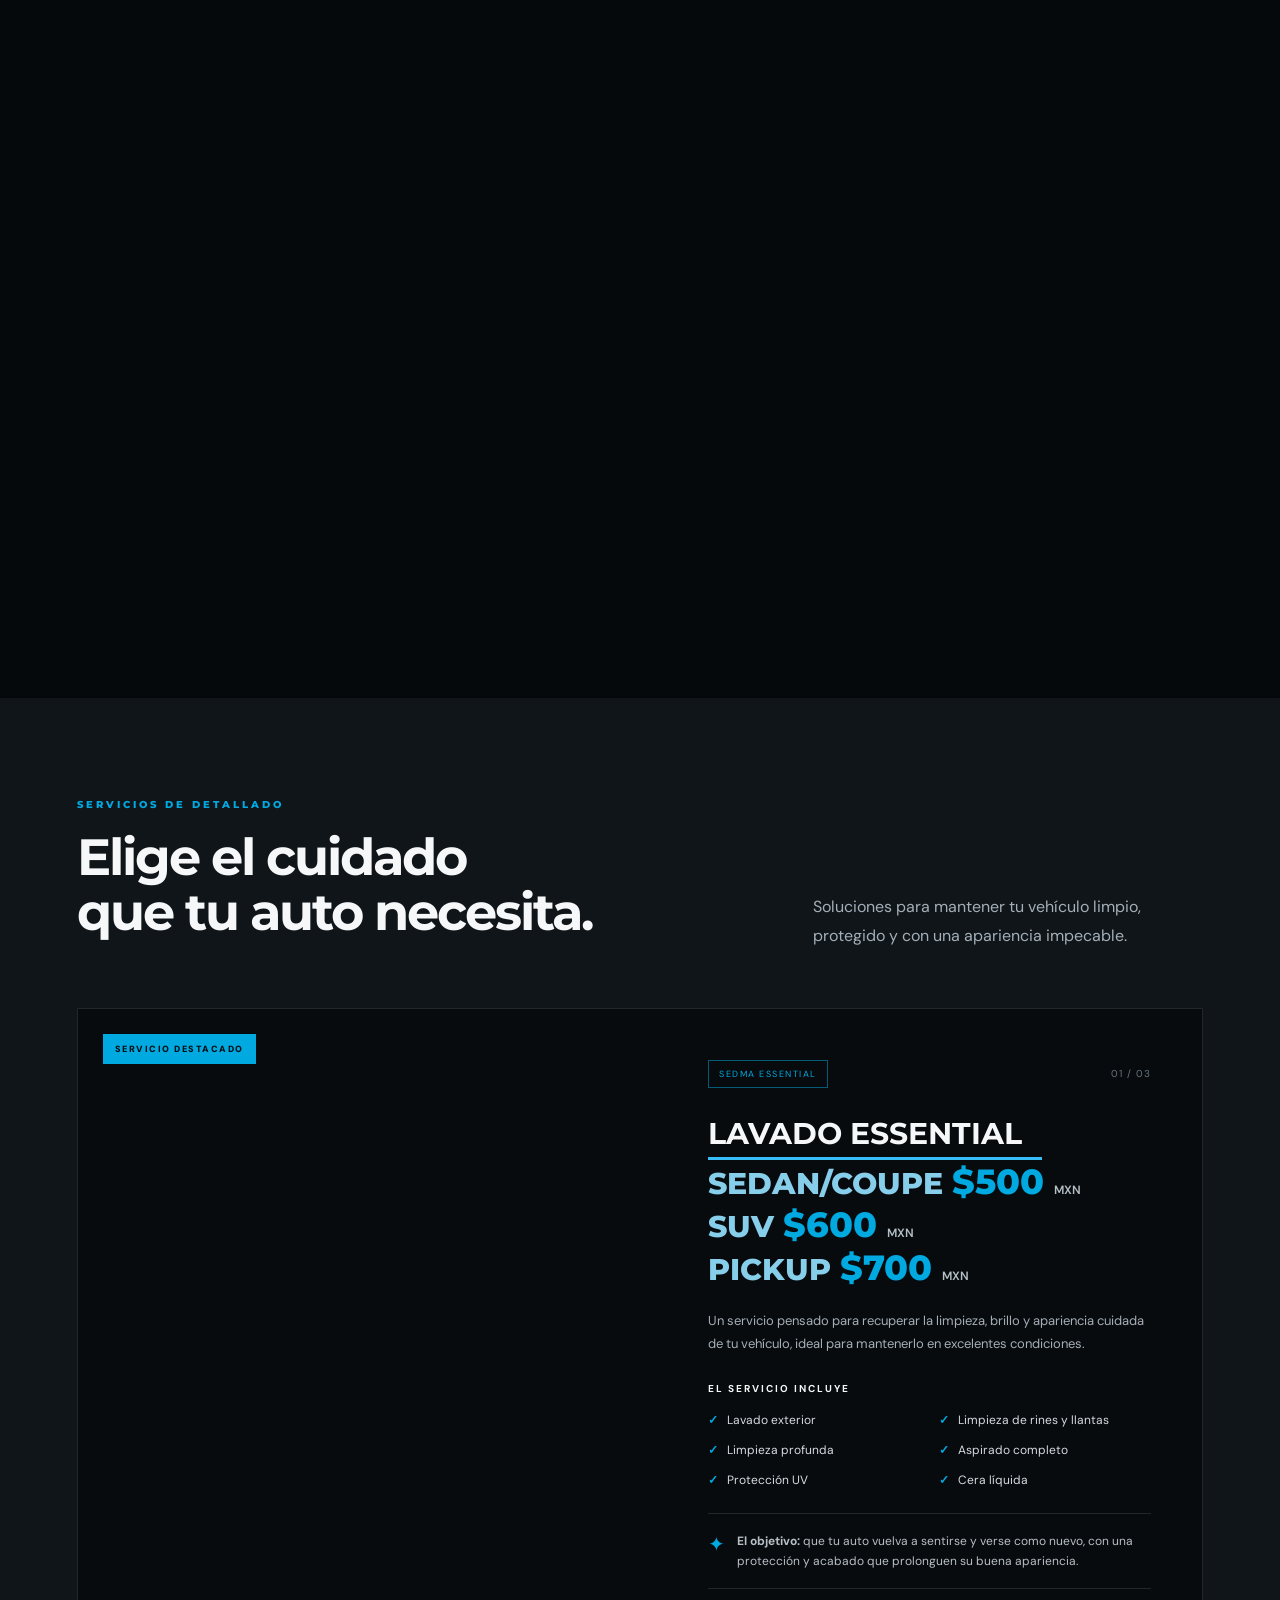
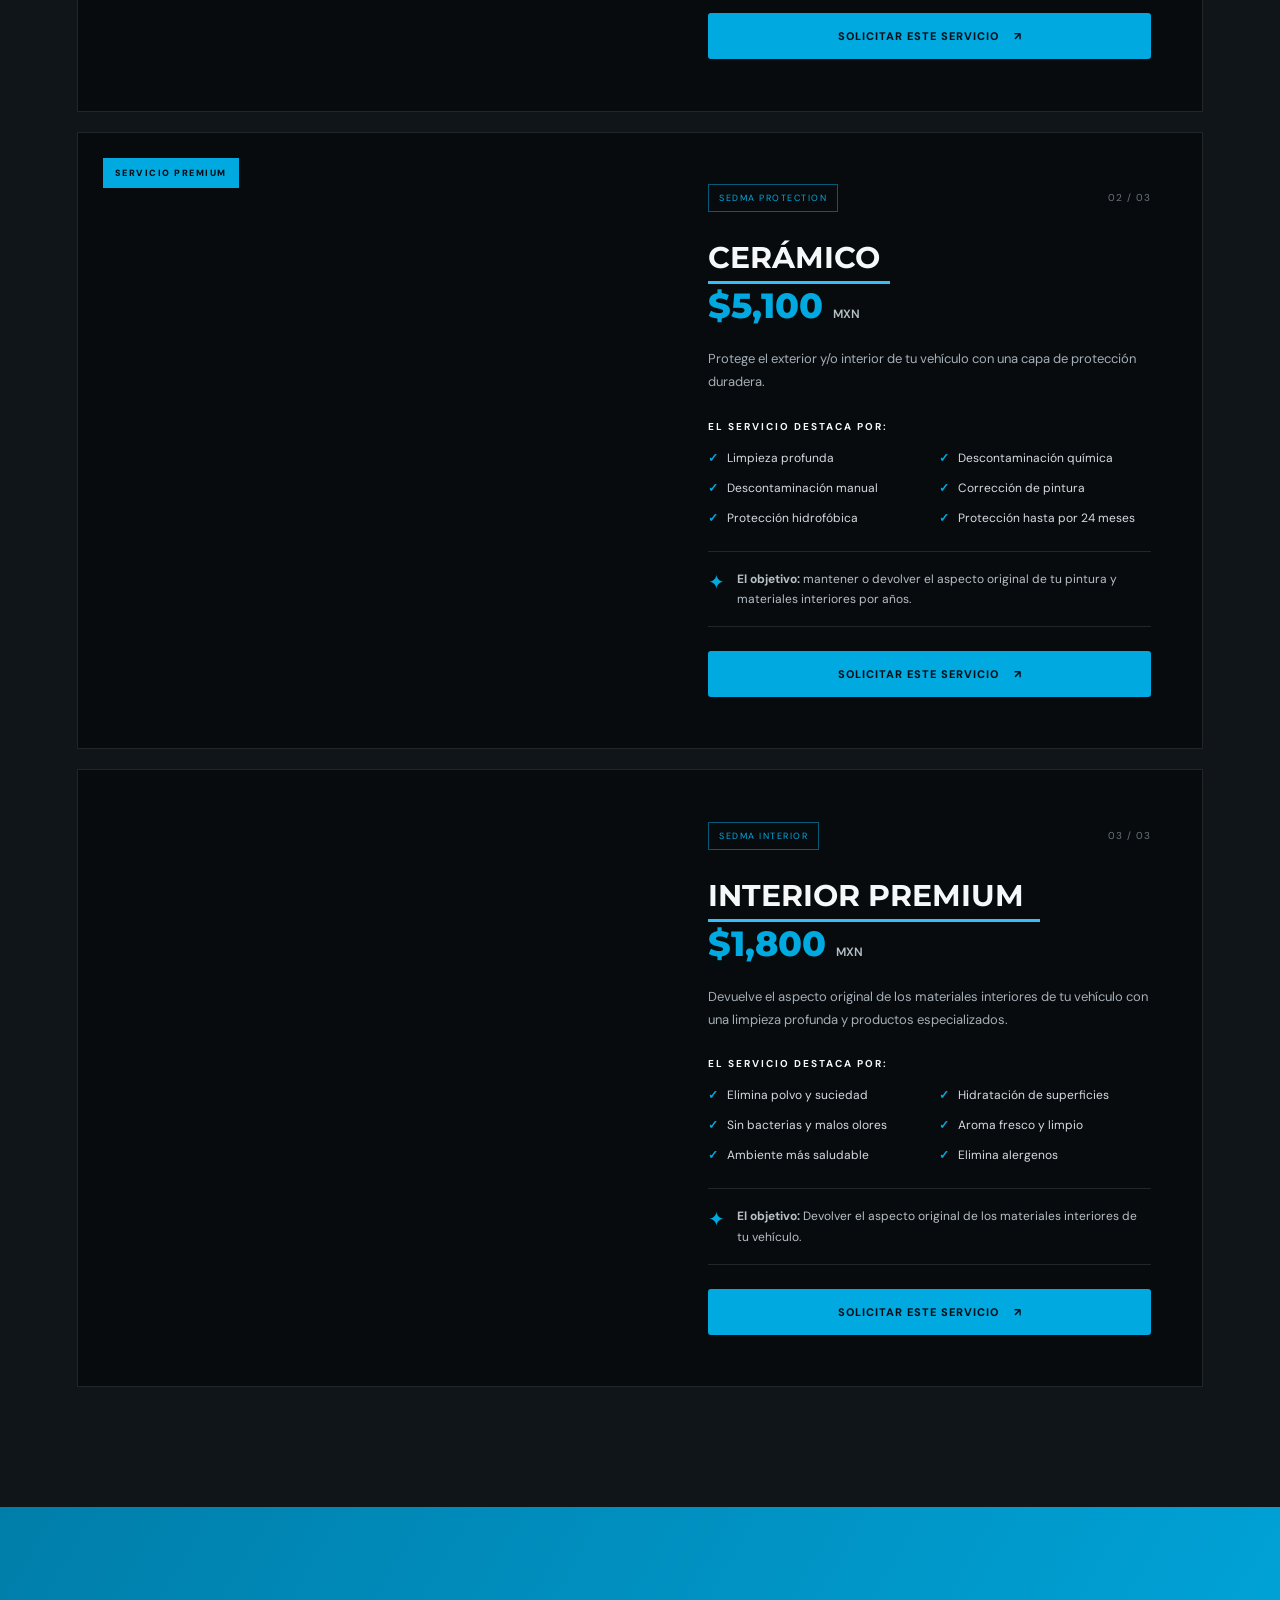
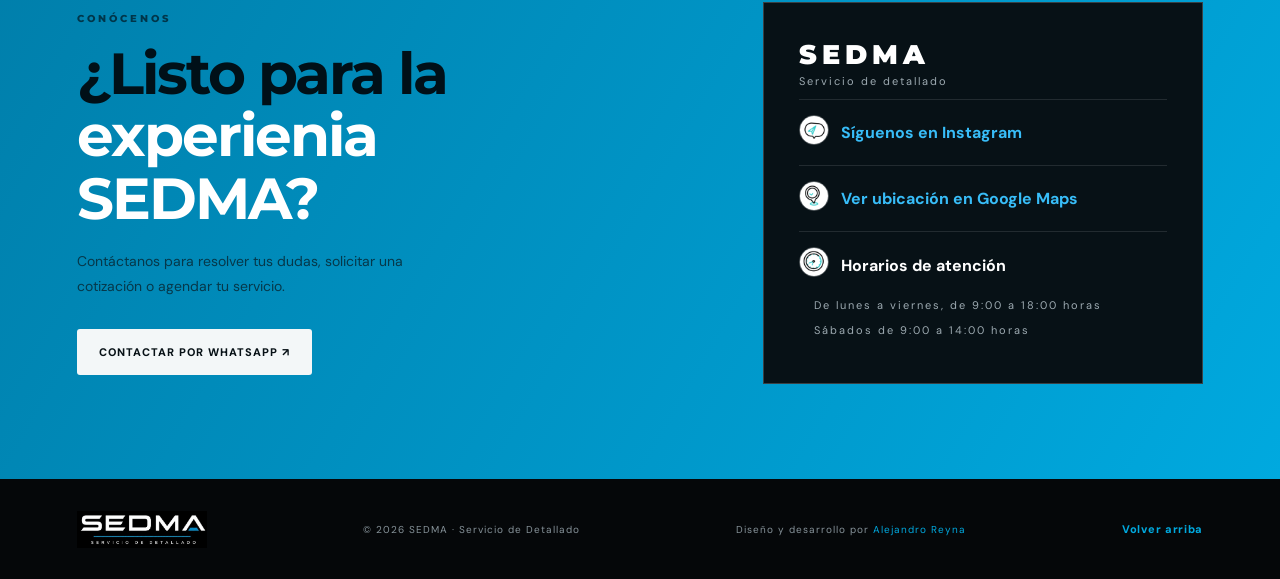
==== commit 03c2da92: "Agregue los videos de los servicios" ====
--- a/servicios.html
+++ b/servicios.html
@@ -21,7 +21,7 @@
     <button class="cart-button" id="openCart" aria-label="Abrir carrito">🛒 <span>Carrito</span><b id="cartCount">0</b></button>
   </header>
   <main>
-    <!-- Video controlado por scroll: reemplaza assets/video/detallado.mp4 por el video real -->
+    <!-- Video controlado por scroll-->
     <section class="scrollvideo" id="proceso" data-scroll-video aria-label="Proceso de detallado SEDMA">
       <div class="sv-stage">
         <video class="sv-video" muted playsinline preload="auto" tabindex="-1" aria-hidden="true"><source src="assets/video/detallado.mp4" type="video/mp4"></video>
@@ -35,12 +35,12 @@
         <div class="sv-progress"><i></i></div>
       </div>
     </section>
-    
+
     <section class="services-section" id="servicios">
       <div class="section-wrap">
         <div class="section-heading" id="section-heading"><div><p class="eyebrow blue-text">SERVICIOS DE DETALLADO</p><h2>Elige el cuidado<br>que tu auto necesita.</h2></div><p>Soluciones para mantener tu vehículo limpio, protegido y con una apariencia impecable.</p></div>
         <article class="service-feature">
-          <div class="service-photo"><img src="assets/sedma_essential.jpeg" alt="Detalle de lavado y cuidado exterior de un automóvil"><span class="photo-tag">SERVICIO DESTACADO</span></div>
+          <div class="service-photo"><video autoplay muted loop playsinline> <source src="assets/video/video_lavado_ram.mp4" alt="Detalle de lavado y cuidado exterior de un automóvil"></video></video></video><span class="photo-tag">SERVICIO DESTACADO</span></div>
           <div class="service-info">
             <div class="service-topline"><span class="pill">SEDMA ESSENTIAL</span><span class="service-number">01 / 03</span></div>
             <div class="text-container"><h3>LAVADO ESSENTIAL</h3><div class="linea-color-essential"></div></div>
@@ -59,7 +59,7 @@
         </article>
 
         <article class="service-feature">
-          <div class="service-photo"><img src="assets/sedma_ceramico.jpeg" alt="Detalle de lavado y cuidado exterior de un automóvil"><span class="photo-tag">SERVICIO PREMIUM</span></div>
+          <div class="service-photo"><video autoplay muted loop playsinline> <source src="assets/video/video_ceramico_claude.mp4" alt="Detalle de lavado y cuidado exterior de un automóvil"></video></video></video><span class="photo-tag">SERVICIO PREMIUM</span></div>
           <div class="service-info">
             <div class="service-topline"><span class="pill">SEDMA PROTECTION</span><span class="service-number">02 / 03</span></div>
             <div class="text-container"><h3>CERÁMICO</h3><div class="linea-color-ceramico"></div></div>
@@ -76,7 +76,7 @@
         </article>
 
         <article class="service-feature">
-          <div class="service-photo"><img src="assets/sedma_interior.jpeg" alt="Detalle de lavado y cuidado exterior de un automóvil"><span class="photo-tag">SERVICIO MAS POPULAR</span></div>
+          <div class="service-photo"><video src="assets/video/video_cajuela.mp4" alt="Detalle de lavado y cuidado exterior de un automóvil"><span class="photo-tag">SERVICIO MAS POPULAR</span></div>
           <div class="service-info">
             <div class="service-topline"><span class="pill">SEDMA INTERIOR</span><span class="service-number">03 / 03</span></div>
             <div class="text-container"><h3>INTERIOR PREMIUM</h3><div class="linea-color"></div></div>
@@ -87,7 +87,7 @@
               <li>Elimina polvo y suciedad</li><li>Hidratación de superficies</li><li>Sin bacterias y malos olores</li>
               <li>Aroma fresco y limpio</li><li>Ambiente más saludable</li><li>Elimina alergenos</li>
             </ul>
-            <div class="service-result"><span>✦</span><p><strong>El objetivo:</strong> sorprender a tu mecanico con la bahÍa de motor mas limpia a la hora de darle mantenimiento.</p></div>
+            <div class="service-result"><span>✦</span><p><strong>El objetivo:</strong> Devolver el aspecto original de los materiales interiores de tu vehículo.</p></div>
             <a class="btn btn-blue" href="index.html#contacto">Solicitar este servicio <span>↗</span></a>
           </div>
         </article>
@@ -124,7 +124,7 @@
         <label>Correo electrónico<input name="email" type="email" required placeholder="correo@ejemplo.com"></label>
         <label>Teléfono<input name="phone" type="tel" required placeholder="10 dígitos"></label>
         <label>Entrega<select name="delivery"><option>Recoger en taller</option><option>Envío a domicilio (por cotizar)</option></select></label>
-        <div class="checkout-total"><span>Total estimado</span><strong id="checkoutTotal">$0.00</strong></div>
+        <div> class="checkout-total"><span>Total estimado</span><strong id="checkoutTotal">$0.00</strong></div>
         <button class="btn btn-blue full-btn" type="submit">Generar pedido de prueba</button>
       </form>
     </div>
--- a/styles.css
+++ b/styles.css
@@ -132,6 +132,27 @@
     letter-spacing:1px
 }
 footer img{width:130px}footer a{color:var(--blue)}.drawer-backdrop,.modal-backdrop{position:fixed;inset:0;background:rgba(0,0,0,.68);z-index:40;opacity:0;visibility:hidden;transition:.25s}.drawer-backdrop.show,.modal-backdrop.show{opacity:1;visibility:visible}.cart-drawer{position:fixed;z-index:41;right:0;top:0;height:100%;width:min(440px,100%);background:#0d1217;transform:translateX(105%);transition:.3s;display:flex;flex-direction:column;padding:30px}.cart-drawer.open{transform:translateX(0)}.drawer-head{display:flex;justify-content:space-between;align-items:center;border-bottom:1px solid var(--line);padding-bottom:20px}.drawer-head .eyebrow{margin-bottom:8px}.drawer-head h2,.checkout-modal h2{font:800 27px var(--display);margin:0}.drawer-head h2 span{font:400 13px var(--font);color:var(--muted)}.close-btn{background:none;border:0;color:white;font-size:30px;cursor:pointer}.cart-items{overflow:auto;flex:1}.empty-cart{text-align:center;color:#d9e0e4;padding:75px 10px;line-height:2}.empty-cart span{font-size:12px;color:var(--muted)}.cart-row{display:grid;grid-template-columns:65px 1fr auto;gap:13px;align-items:center;padding:17px 0;border-bottom:1px solid var(--line)}.cart-row img{width:65px;height:65px;object-fit:cover;background:#e9edef}.cart-row h4{font-size:12px;margin:0 0 5px}.cart-row small{color:var(--blue);font-size:11px}.qty-controls{display:flex;align-items:center;gap:8px;margin-top:8px}.qty-controls button{width:23px;height:23px;background:#1b252d;border:0;color:white;cursor:pointer}.remove-item{background:none;border:0;color:#83919a;cursor:pointer;font-size:17px}.cart-summary{border-top:1px solid var(--line);padding-top:20px}.cart-summary>div,.checkout-total{display:flex;justify-content:space-between;font-size:13px}.cart-summary>div strong,.checkout-total strong{font:800 20px var(--display);color:var(--blue)}.cart-summary>small{display:block;color:#7e8a92;font-size:10px;margin:10px 0 18px}.checkout-btn{width:100%}.checkout-btn:disabled{opacity:.35;cursor:not-allowed}.demo-note{text-align:center;color:#6f7d85;font-size:9px;margin:12px 0 0}.modal-backdrop{z-index:50;display:grid;place-items:center;padding:20px}.checkout-modal{position:relative;width:min(480px,100%);background:#10171d;padding:35px;border:1px solid var(--line);max-height:90vh;overflow:auto}.modal-close{position:absolute;right:20px;top:15px}.checkout-modal>.eyebrow{margin:0 0 10px}.checkout-modal h2{margin-bottom:10px}.checkout-modal form{margin-top:25px}.checkout-modal label{display:block;font-size:11px;color:#b9c3c9;margin-bottom:14px}.checkout-modal input,.checkout-modal select{display:block;width:100%;margin-top:7px;padding:12px;background:#080c10;border:1px solid #303c44;color:white;outline:none}.checkout-total{border-top:1px solid var(--line);padding:18px 0;margin-top:20px}.full-btn{width:100%}.toast{position:fixed;z-index:70;bottom:25px;left:50%;transform:translate(-50%,20px);background:var(--blue);color:#001018;padding:13px 20px;font-size:12px;font-weight:800;opacity:0;pointer-events:none;transition:.25s}.toast.show{opacity:1;transform:translate(-50%,0)}
+.variant-label {
+    display: block;
+    font-size: 9px;
+    letter-spacing: 1.5px;
+    color: #89959d;
+    margin-top: 15px;
+    margin-bottom: 7px;
+}
+.variant-select {
+    width: 100%;
+    padding: 10px;
+    background: #080b0e;
+    color: white;
+    border: 1px solid #303c44;
+    font-size: 11px;
+    cursor: pointer;
+    outline: none;
+}
+.variant-select:focus {
+    border-color: #00a9df;
+}
 
 @media(max-width:850px){.site-header{padding:0 5%;height:75px}.brand img{width:135px}.site-header nav{gap:17px}.site-header nav a{font-size:10px}.cart-button{padding:9px}.hero{min-height:600px}.intro{gap:5%}.service-feature{grid-template-columns:1fr}.service-photo{min-height:360px}.product-grid{grid-template-columns:repeat(2,1fr)}.process-inner{gap:5%}.contact-grid{gap:6%}}
 @media(max-width:620px){.announcement{font-size:9px;letter-spacing:1px}.site-header{height:68px}.menu-toggle{display:block;margin-left:auto;margin-right:12px}.site-header nav{display:none;position:absolute;top:68px;left:0;right:0;background:#080b0e;padding:20px 6%;border-bottom:1px solid var(--line);flex-direction:column;align-items:flex-start;gap:20px}.site-header nav.open{display:flex}.site-header nav a{font-size:12px}.cart-button span{display:none}.cart-button{font-size:16px}.hero{height:620px;min-height:0;padding:50px 7%;background-position:60% center}.hero-shade{background:linear-gradient(90deg,rgba(3,7,10,.93),rgba(3,7,10,.55)),linear-gradient(0deg,rgba(3,7,10,.5),transparent)}h1{font-size:55px}.hero-copy{font-size:14px}.hero-note{right:7%;bottom:55px}.scroll-cue{left:7%;bottom:20px}.section-wrap{width:88%}.intro{grid-template-columns:1fr;padding:75px 0;gap:15px}.intro h2,.section-heading h2,.shop-heading h2,.process-inner h2{font-size:37px}.intro>p{font-size:13px}.services-section{padding:75px 0}.section-heading{display:block;margin-bottom:30px}.section-heading>p{font-size:13px}.service-photo{min-height:260px}.service-info{padding:25px 20px}.service-info h3{font-size:25px}.included{grid-template-columns:1fr;gap:10px}.service-coming{display:block;padding:24px 20px}.service-coming .text-link{display:inline-block;margin:18px 0 0 42px}.shop-section{padding:75px 0}.shop-heading{display:block}.shop-search{margin-top:28px}.shop-toolbar{display:block;margin-top:35px}.category-tabs{gap:6px}.category-tabs button{padding:8px 10px}.shop-toolbar>span{display:block;margin-top:15px}.product-grid{grid-template-columns:1fr 1fr;gap:10px}.product-image{height:160px}.product-info{padding:12px}.product-info h3{font-size:12px;min-height:48px}.product-info p{font-size:10px;min-height:45px}.product-bottom{display:block}.product-price{display:block;margin-bottom:10px}.add-btn{width:100%;padding:9px 5px}.process-section{padding:70px 0}.process-inner{grid-template-columns:1fr;gap:25px}.contact-section{padding:75px 0}.contact-grid{grid-template-columns:1fr;gap:35px}.contact-card{padding:25px 20px}footer{flex-wrap:wrap;justify-content:center;text-align:center;padding:25px}footer img{width:115px}footer span{width:100%;order:3}.cart-drawer{padding:22px}.checkout-modal{padding:28px 22px}}
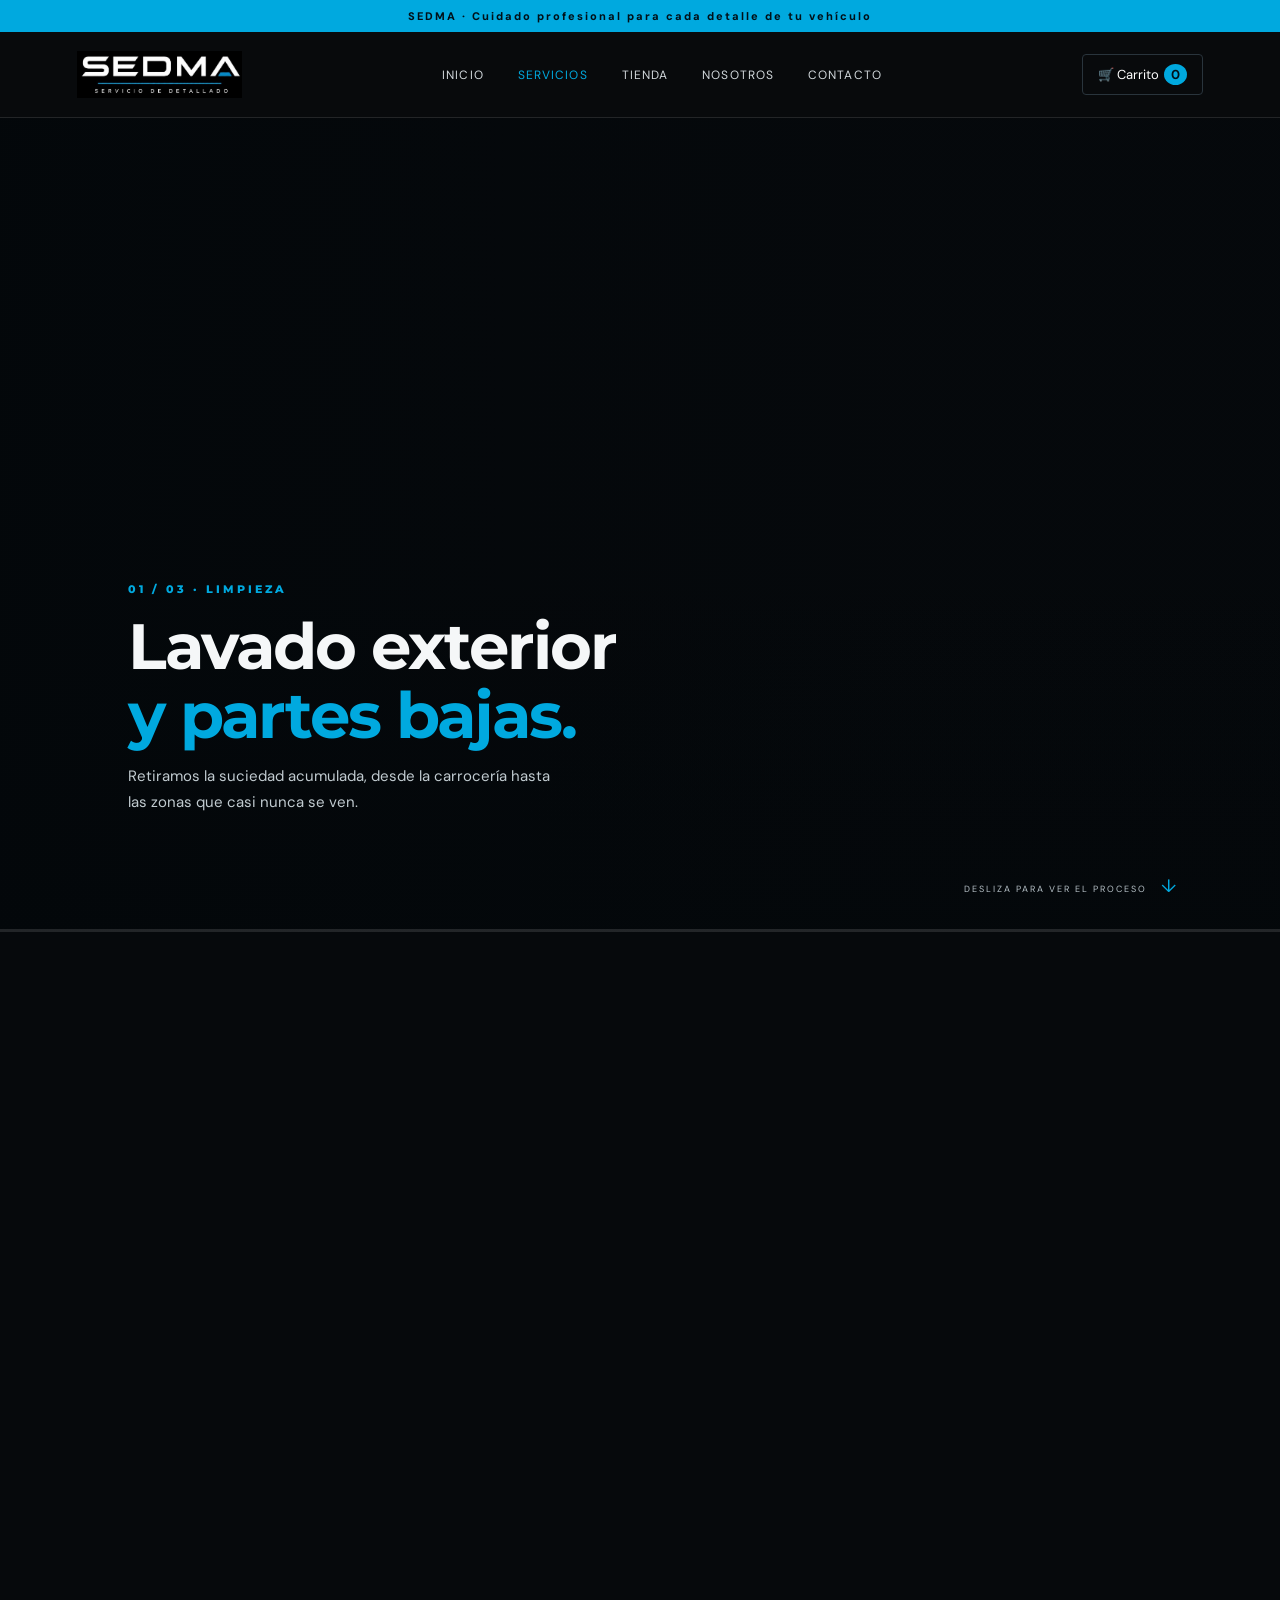
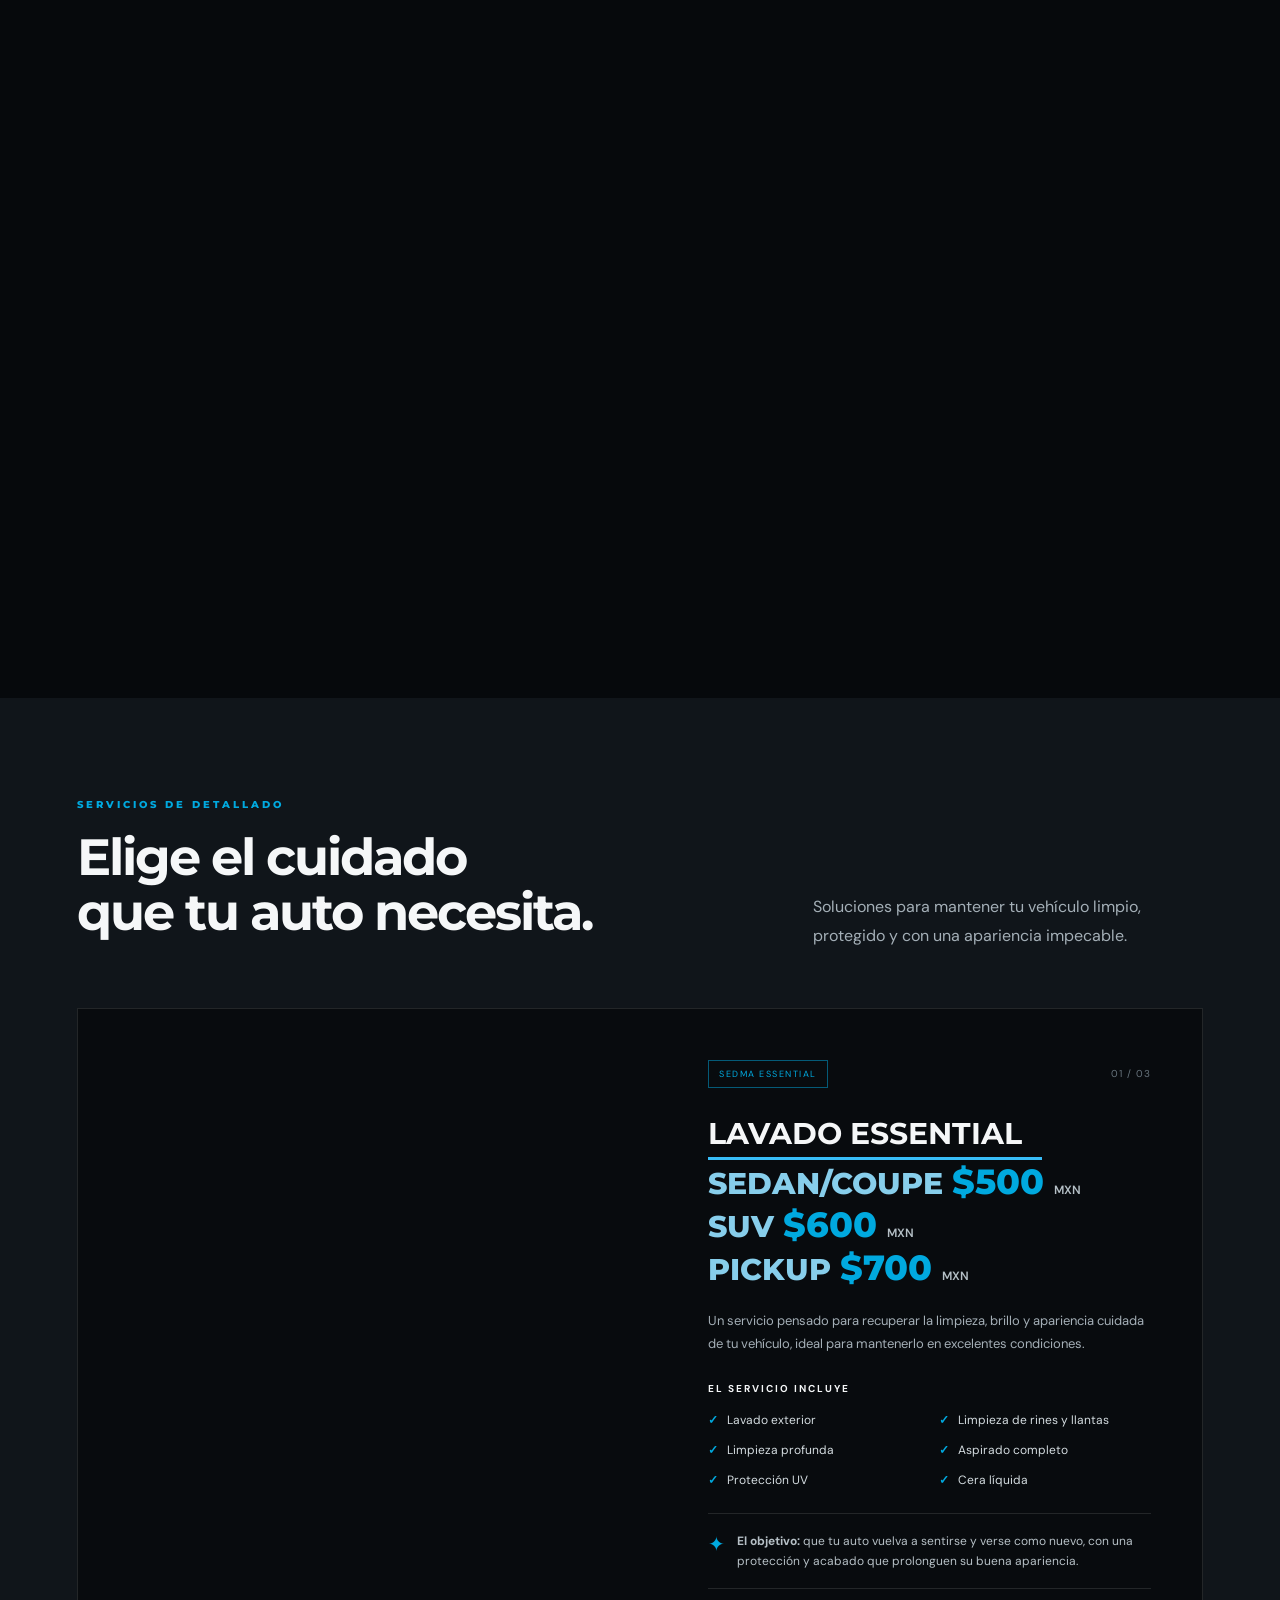
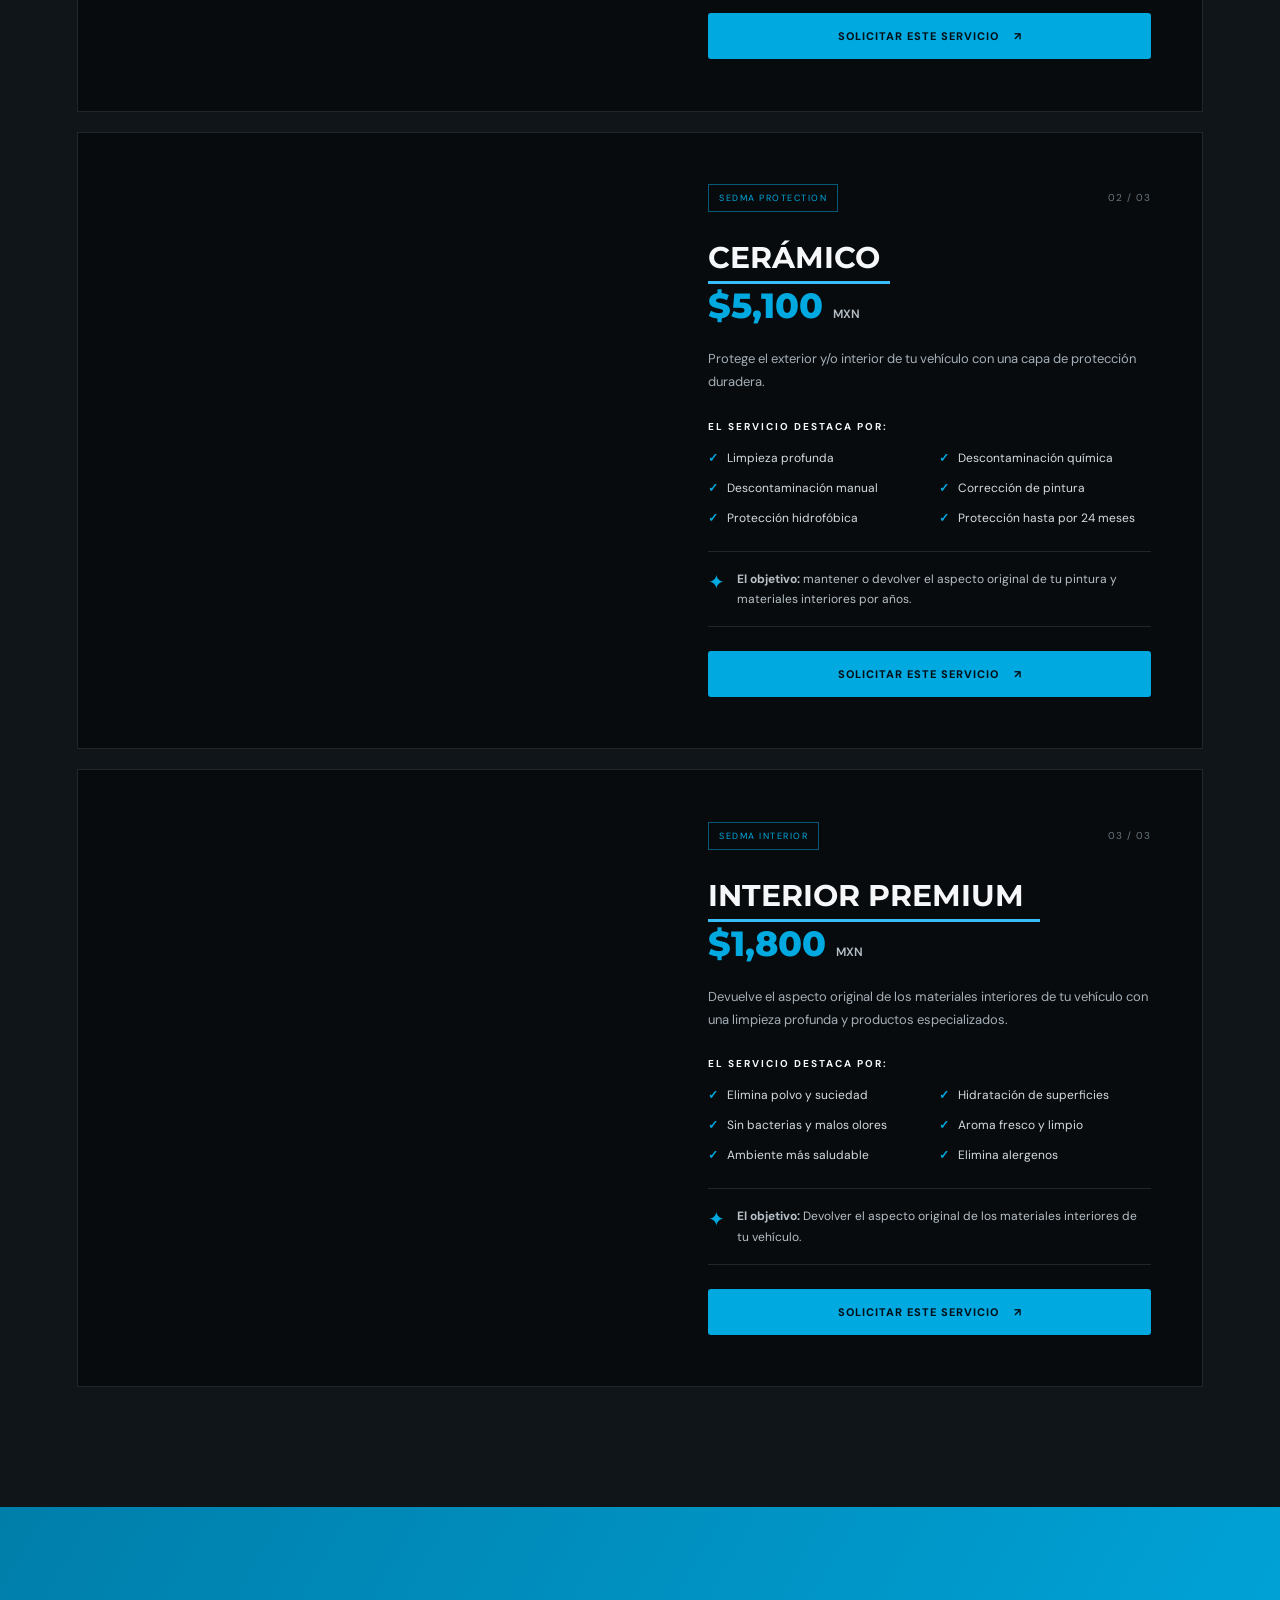
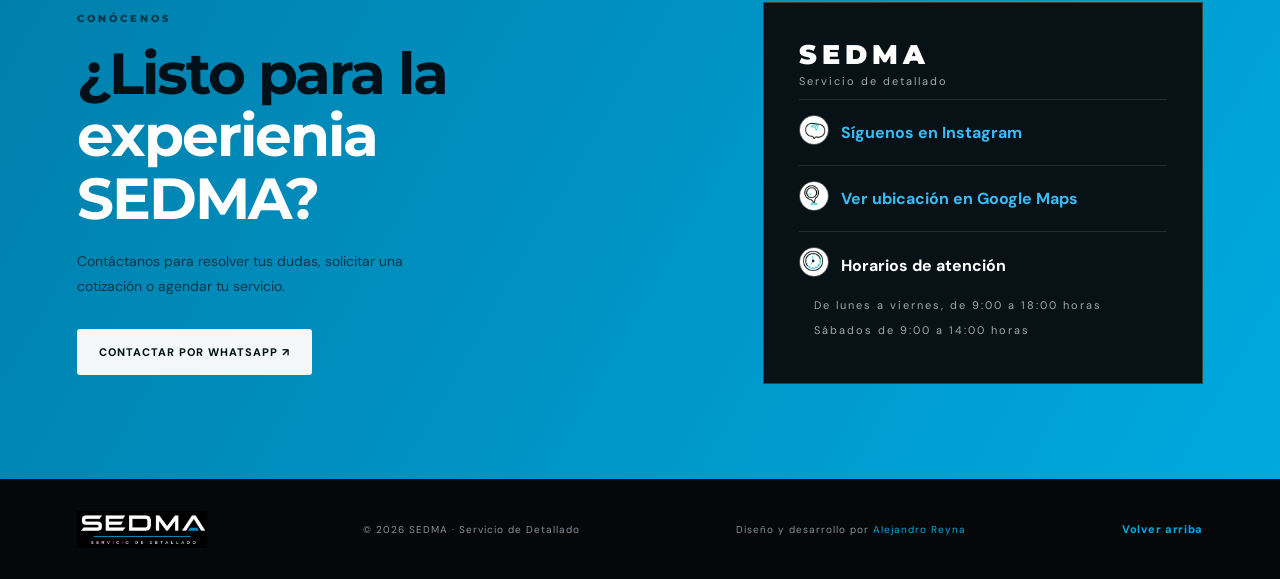
==== commit 8a2d88ed: "Agregue el icono de tik tok, el video de la gmc y modifique la seccion de conoce nuestros servicios " ====
--- a/servicios.html
+++ b/servicios.html
@@ -39,8 +39,8 @@
     <section class="services-section" id="servicios">
       <div class="section-wrap">
         <div class="section-heading" id="section-heading"><div><p class="eyebrow blue-text">SERVICIOS DE DETALLADO</p><h2>Elige el cuidado<br>que tu auto necesita.</h2></div><p>Soluciones para mantener tu vehículo limpio, protegido y con una apariencia impecable.</p></div>
-        <article class="service-feature">
-          <div class="service-photo"><video autoplay muted loop playsinline> <source src="assets/video/video_lavado_ram.mp4" alt="Detalle de lavado y cuidado exterior de un automóvil"></video></video></video><span class="photo-tag">SERVICIO DESTACADO</span></div>
+        <article class="service-feature" id="Essential">
+          <div class="service-video"><video autoplay muted loop playsinline> <source src="assets/video/video_porsche.mp4" alt="Detalle de lavado y cuidado exterior de un automóvil"></video><span class="photo-tag">SERVICIO DESTACADO</span></div>
           <div class="service-info">
             <div class="service-topline"><span class="pill">SEDMA ESSENTIAL</span><span class="service-number">01 / 03</span></div>
             <div class="text-container"><h3>LAVADO ESSENTIAL</h3><div class="linea-color-essential"></div></div>
@@ -58,8 +58,8 @@
           </div>
         </article>
 
-        <article class="service-feature">
-          <div class="service-photo"><video autoplay muted loop playsinline> <source src="assets/video/video_ceramico_claude.mp4" alt="Detalle de lavado y cuidado exterior de un automóvil"></video></video></video><span class="photo-tag">SERVICIO PREMIUM</span></div>
+        <article class="service-feature" id="Cerámico">
+          <div class="service-video"><video autoplay muted loop playsinline> <source src="assets/video/video_ceramico_claude.mp4" alt="Detalle de lavado y cuidado exterior de un automóvil"></video><span class="photo-tag">SERVICIO PREMIUM</span></div>
           <div class="service-info">
             <div class="service-topline"><span class="pill">SEDMA PROTECTION</span><span class="service-number">02 / 03</span></div>
             <div class="text-container"><h3>CERÁMICO</h3><div class="linea-color-ceramico"></div></div>
@@ -75,8 +75,8 @@
           </div>
         </article>
 
-        <article class="service-feature">
-          <div class="service-photo"><video src="assets/video/video_cajuela.mp4" alt="Detalle de lavado y cuidado exterior de un automóvil"><span class="photo-tag">SERVICIO MAS POPULAR</span></div>
+        <article class="service-feature" id="Interior">
+          <div class="service-video"><video autoplay muted loop playsinline> <source src="assets/video/video_cajuela.mp4" alt="Detalle de lavado y cuidado exterior de un automóvil"></video>><span class="photo-tag">SERVICIO MAS POPULAR</span></div>
           <div class="service-info">
             <div class="service-topline"><span class="pill">SEDMA INTERIOR</span><span class="service-number">03 / 03</span></div>
             <div class="text-container"><h3>INTERIOR PREMIUM</h3><div class="linea-color"></div></div>
--- a/styles.css
+++ b/styles.css
@@ -152,6 +152,29 @@
 }
 .variant-select:focus {
     border-color: #00a9df;
+}
+/*
+.service-video {
+    position: relative;
+    width: 100%;
+    height: 500px;
+    padding-bottom: 56.25%;
+    overflow: hidden;
+}
+*/
+.service-video {
+    width: 100%;
+    aspect-ratio: 1 / 1;
+    overflow: hidden;
+    padding-bottom: 0;
+    
+}
+
+.service-video video {
+    width: 100%;
+    height: 100%;
+    object-fit: cover;
+    display: block;
 }
 
 @media(max-width:850px){.site-header{padding:0 5%;height:75px}.brand img{width:135px}.site-header nav{gap:17px}.site-header nav a{font-size:10px}.cart-button{padding:9px}.hero{min-height:600px}.intro{gap:5%}.service-feature{grid-template-columns:1fr}.service-photo{min-height:360px}.product-grid{grid-template-columns:repeat(2,1fr)}.process-inner{gap:5%}.contact-grid{gap:6%}}
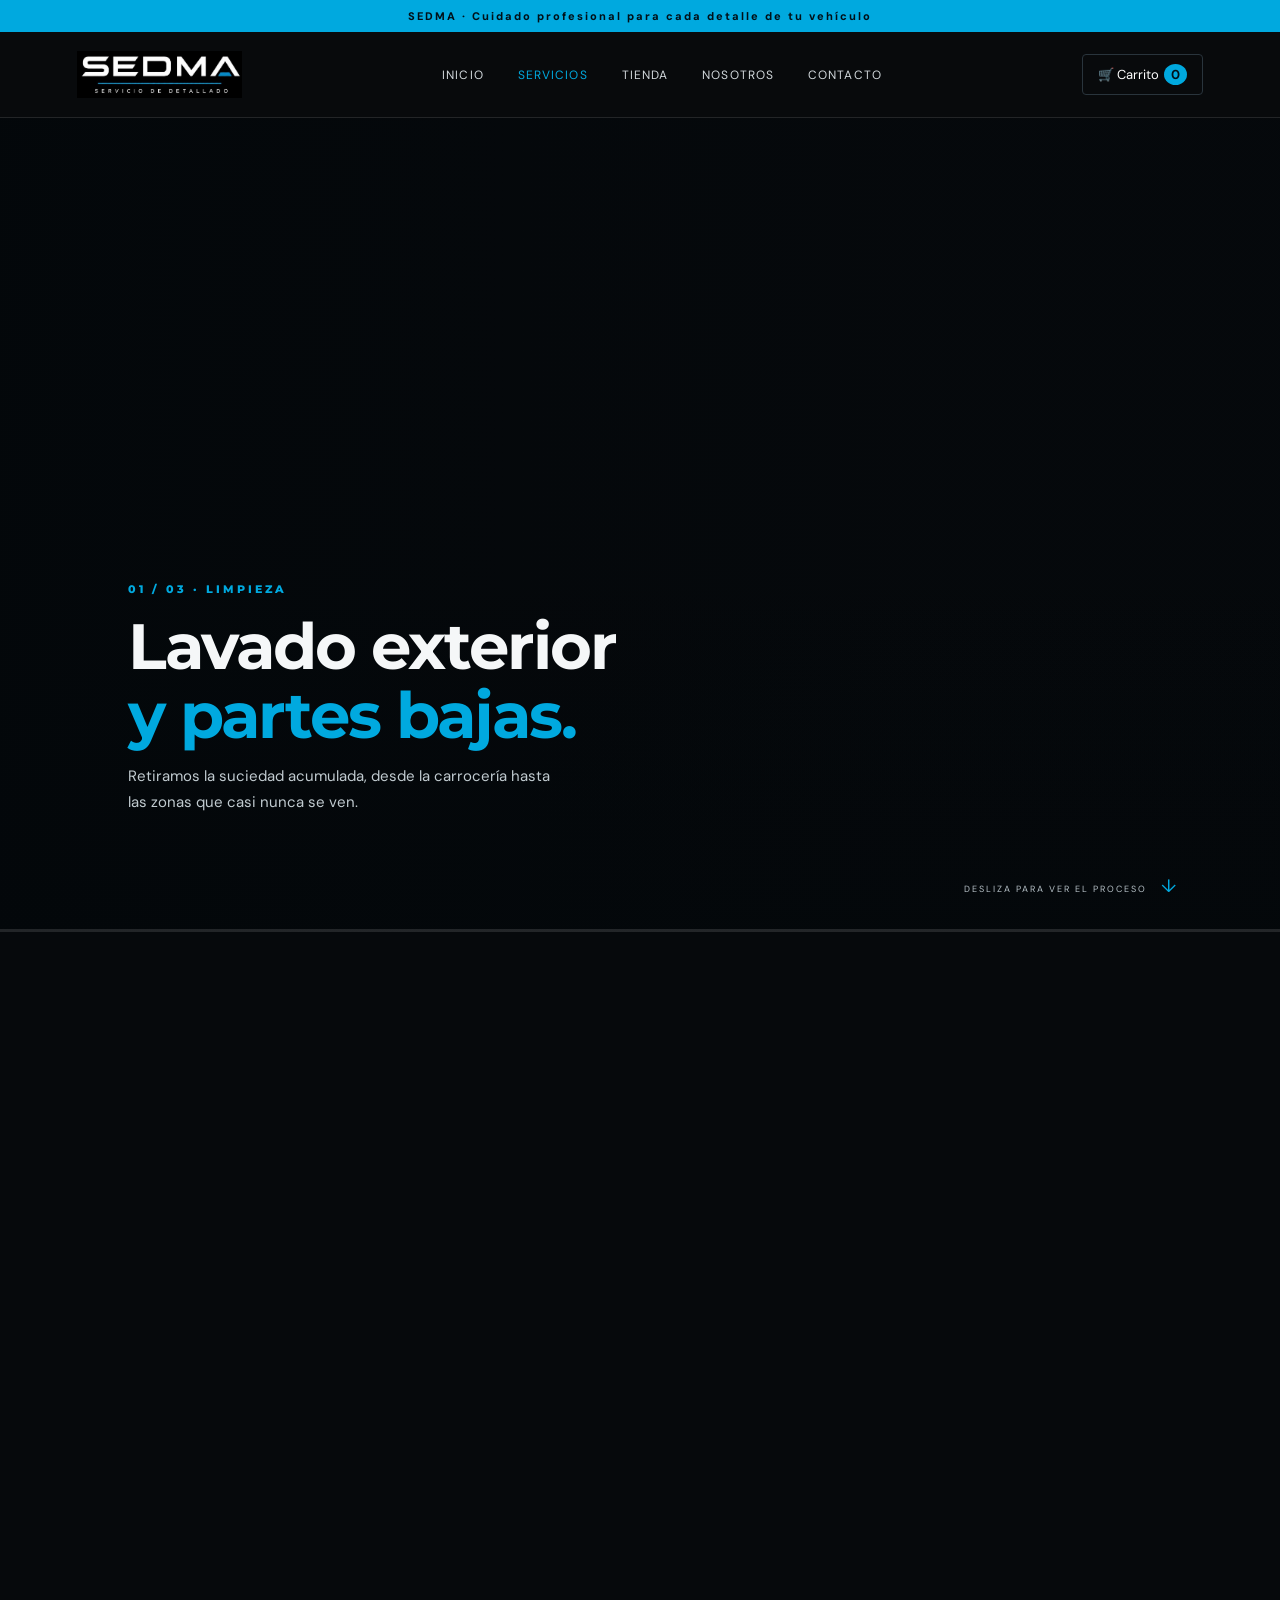
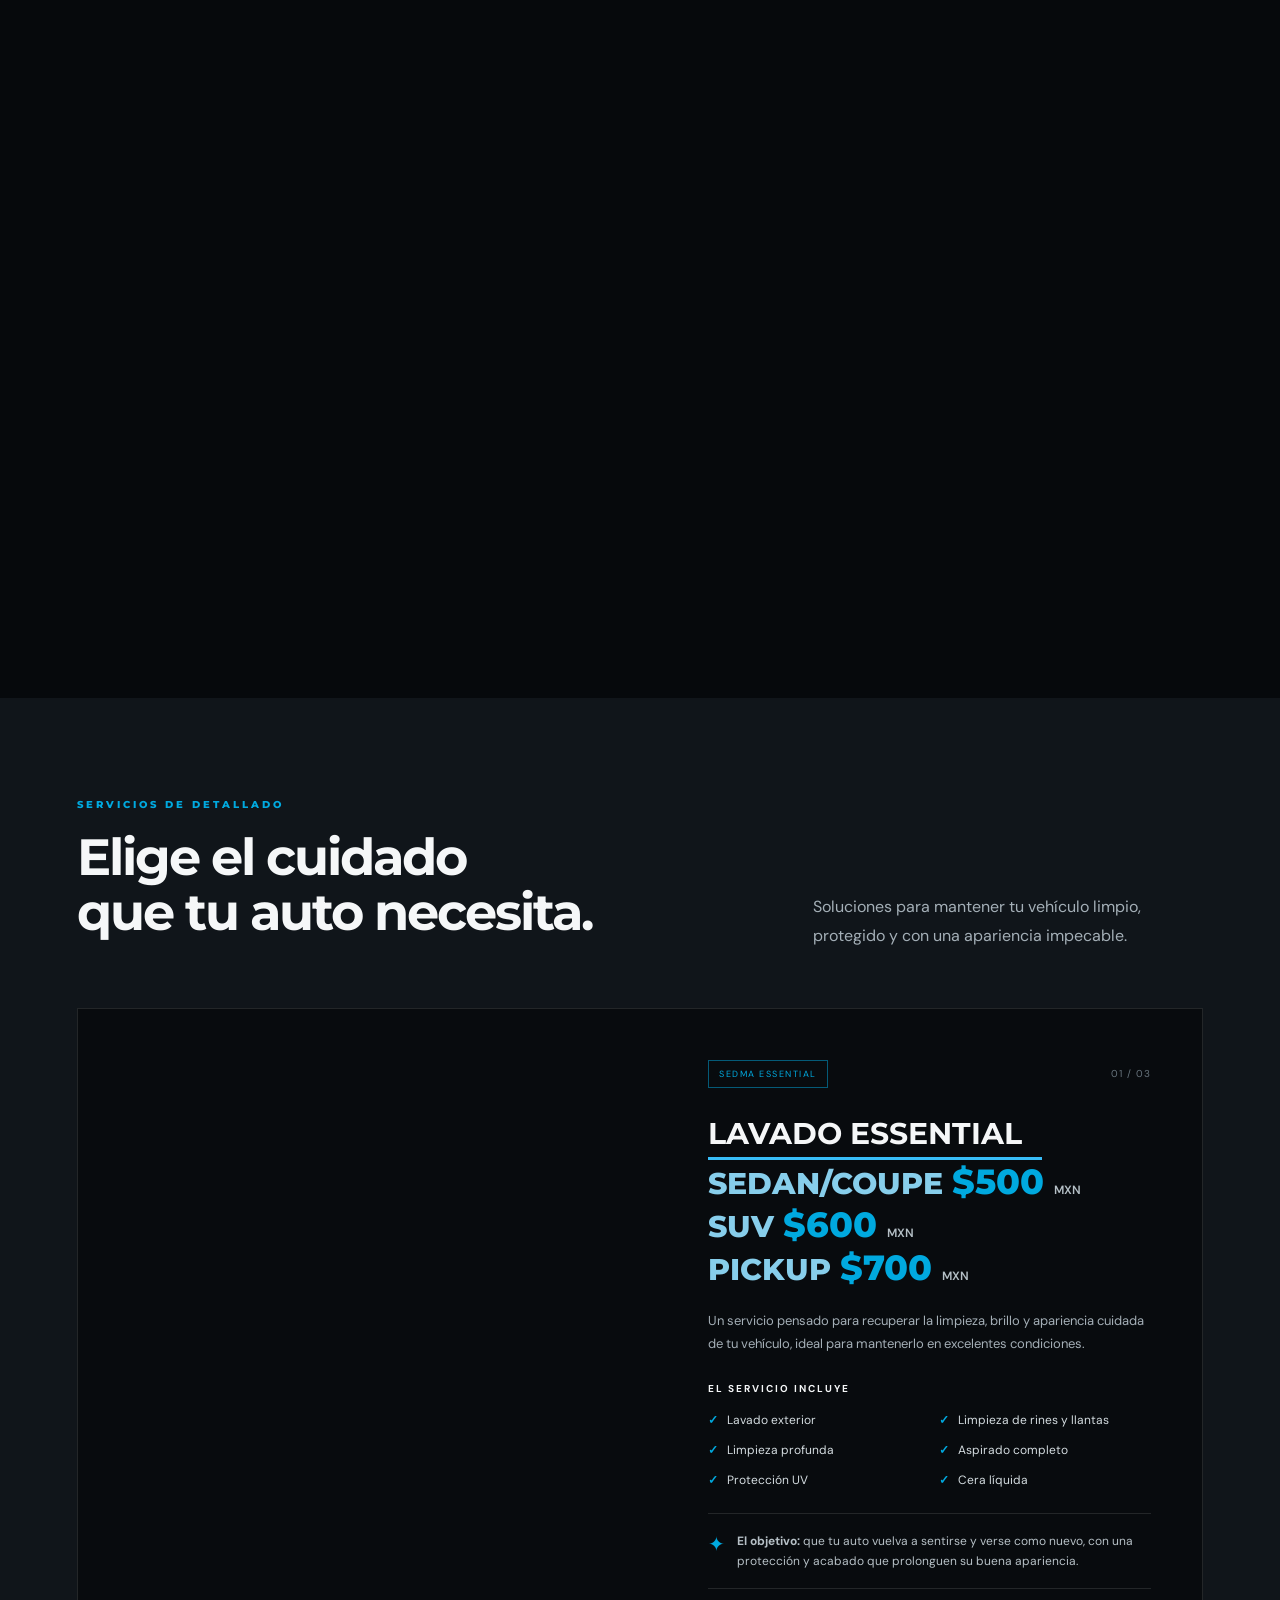
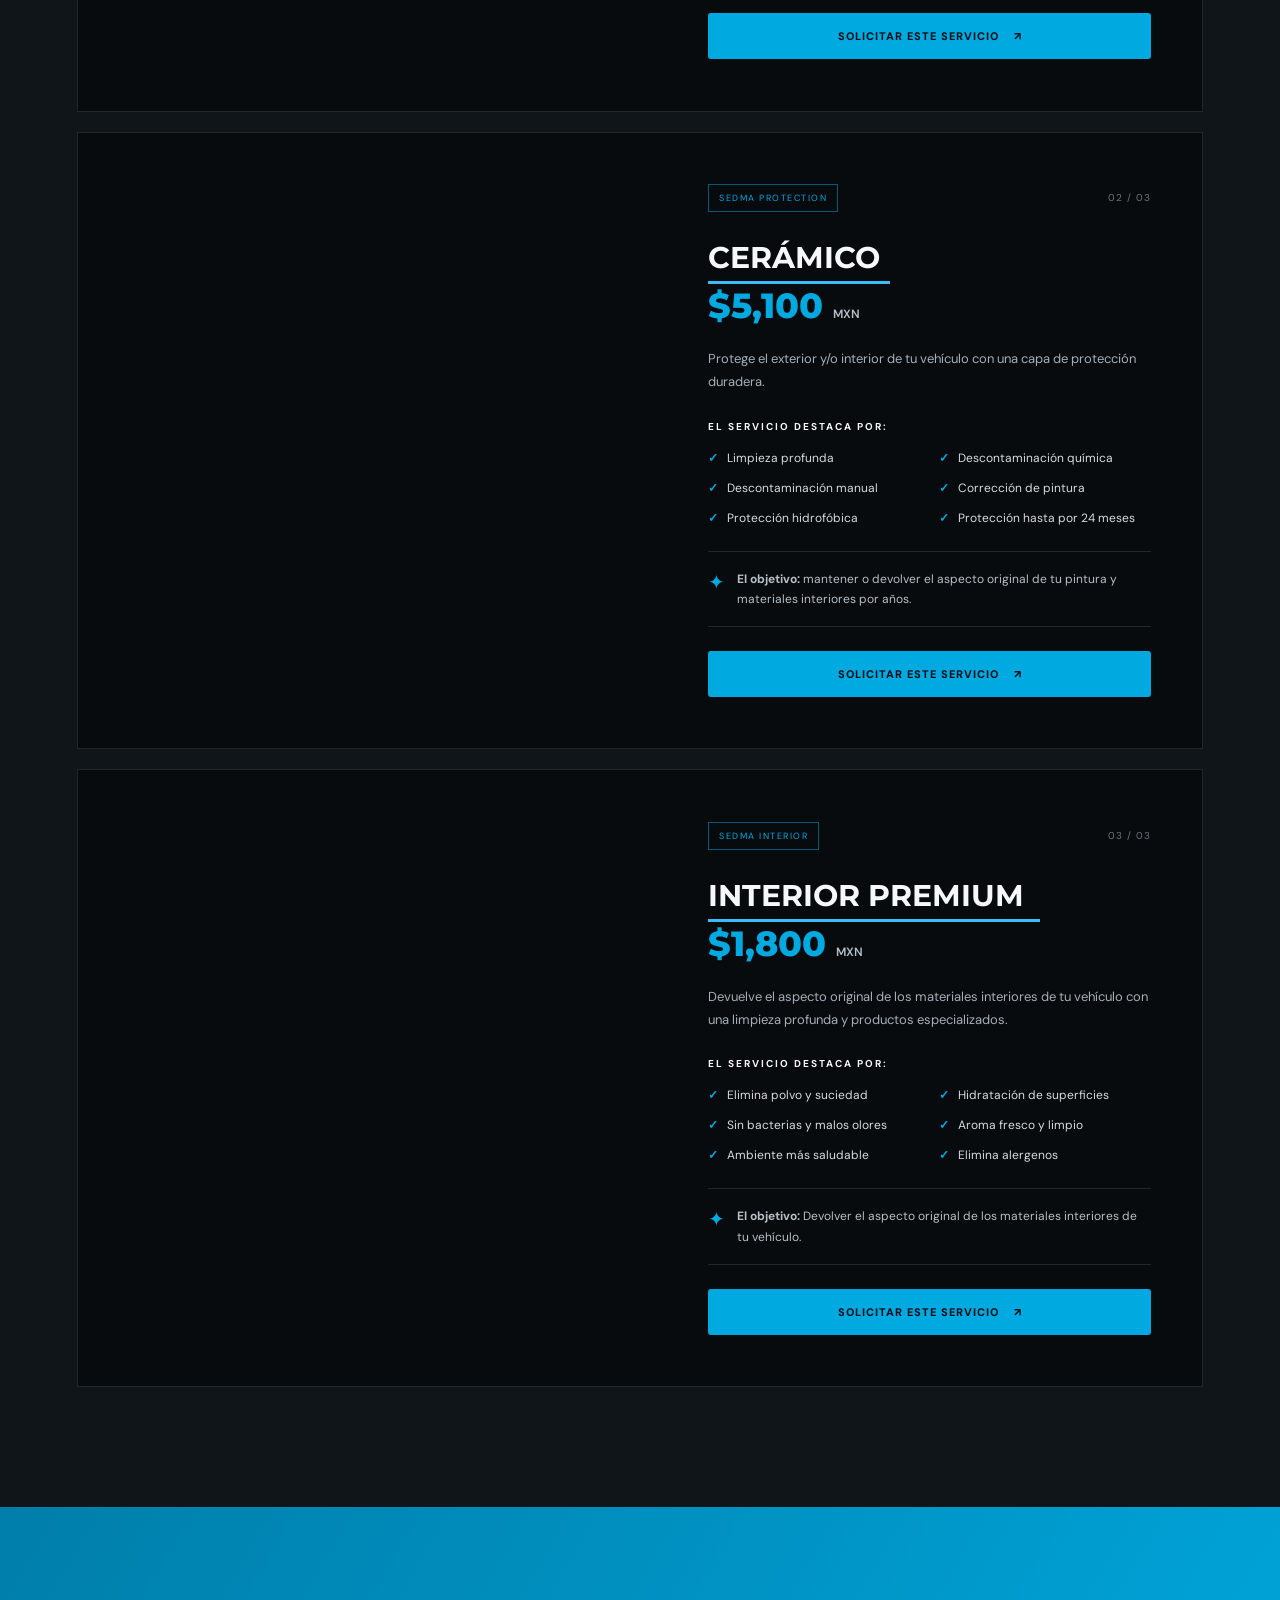
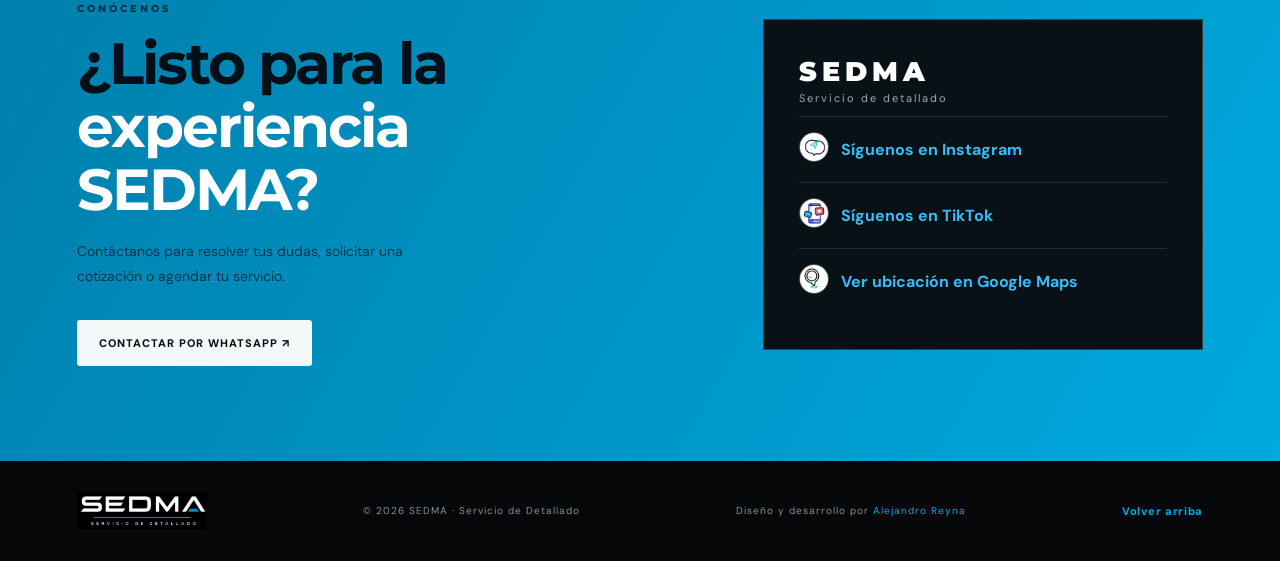
==== commit 8a98fbae: "Elimine recursos innecesarios y corregi 'experiencia', agregue el link a tiktok y ordene los los lin" ====
--- a/servicios.html
+++ b/servicios.html
@@ -95,8 +95,20 @@
     </section>
     <section class="contact-section" id="contacto">
       <div class="section-wrap contact-grid">
-        <div><p class="eyebrow">CONÓCENOS</p><h2>¿Listo para la<br><em>experienia SEDMA?</em></h2><p>Contáctanos para resolver tus dudas, solicitar una cotización o agendar tu servicio.</p><a class="btn btn-light" href="https://wa.me/528446093020?text=Hola,%20quisiera%20cotizar%20un%20servicio%20de%20detallado%20automotriz." target="_blank" rel="noopener">Contactar por WhatsApp ↗</a></div>
-        <div class="contact-card"><h3>SEDMA</h3><p>Servicio de detallado</p><div class="contact-line-link"><span><img class="social-icon" src="assets/insta-icon-animado.gif" alt="Instagram"></span> <a href="https://www.instagram.com/sedma.detail/" target="_blank" rel="noopener noreferrer">Síguenos en Instagram</a></div><div class="contact-line-link"><span><img class="social-icon" src="assets/ubicacion.gif" alt="Ubicación"></span> <a href="https://www.google.com/maps/place/Vonixx+Suc.+Saltillo/@25.3994829,-100.9940993,17z/data=!3m1!4b1!4m6!3m5!1s0x868873ed09df56c3:0xa2b7a4e3cc92ff21!8m2!3d25.3994781!4d-100.9915244!16s%2Fg%2F11mlzv8bcf?entry=ttu&g_ep=EgoyMDI2MTExNy4wIKXMDSoASAFQAw%3D%3D" target="_blank" rel="noopener noreferrer">Ver ubicación en Google Maps </a></div><div class="contact-line"><span><img class="social-icon" src="assets/horario.gif" alt="Horarios"></span> Horarios de atención </div><p class="info-horario">De lunes a viernes, de 9:00 a 18:00 horas</p><p class="info-horario">Sábados de 9:00 a 14:00 horas</p></div>
+        <div><p class="eyebrow">CONÓCENOS</p><h2>¿Listo para la<br><em>experiencia SEDMA?</em></h2><p>Contáctanos para resolver tus dudas, solicitar una cotización o agendar tu servicio.</p><a class="btn btn-light" href="https://wa.me/528446093020?text=Hola,%20quisiera%20cotizar%20un%20servicio%20de%20detallado%20automotriz." target="_blank" rel="noopener">Contactar por WhatsApp ↗</a></div>
+        <div class="contact-card">
+          <h3>SEDMA</h3>
+          <p>Servicio de detallado</p>
+          <div class="contact-line-link"><span><img class="social-icon" src="assets/insta-icon-animado.gif" alt="Instagram"></span> 
+            <a href="https://www.instagram.com/sedma.detail/" target="_blank" rel="noopener noreferrer">Síguenos en Instagram</a>
+          </div>
+          <div class="contact-line-link"><span><img class="social-icon" src="assets/icono_tiktok_animado.gif" alt="TikTok"></span>
+            <a href="https://www.tiktok.com/@enrique.martinez7937?_r=1&_t=ZS-9BhmHsgh0U9" target="_blank" rel="noopener noreferrer">Síguenos en TikTok</a>
+          </div>
+          <div class="contact-line-link"><span><img class="social-icon" src="assets/ubicacion.gif" alt="Ubicación"></span> 
+            <a href="https://www.google.com/maps/place/Vonixx+Suc.+Saltillo/@25.3994829,-100.9940993,17z/data=!3m1!4b1!4m6!3m5!1s0x868873ed09df56c3:0xa2b7a4e3cc92ff21!8m2!3d25.3994781!4d-100.9915244!16s%2Fg%2F11mlzv8bcf?entry=ttu&g_ep=EgoyMDI2MTExNy4wIKXMDSoASAFQAw%3D%3D" target="_blank" rel="noopener noreferrer">Ver ubicación en Google Maps </a>
+          </div>
+        </div>
       </div>
     </section>
   </main>
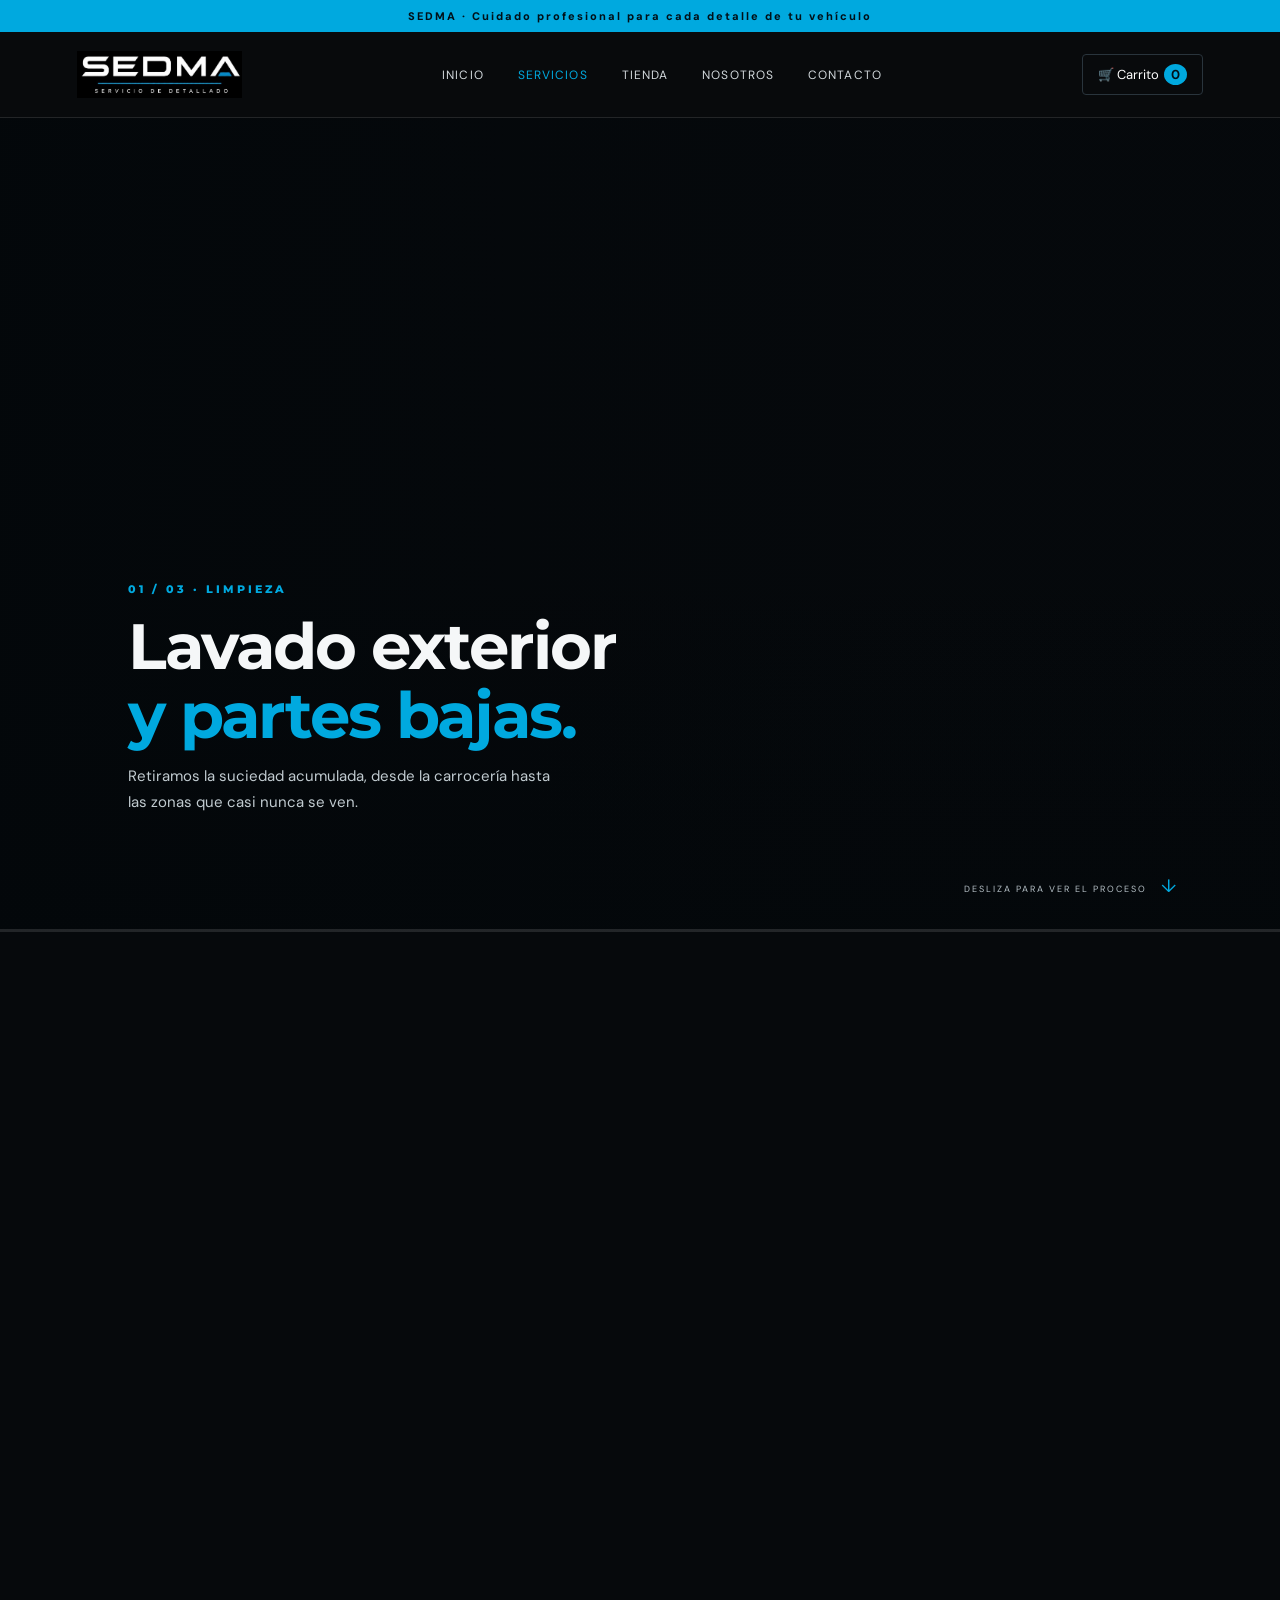
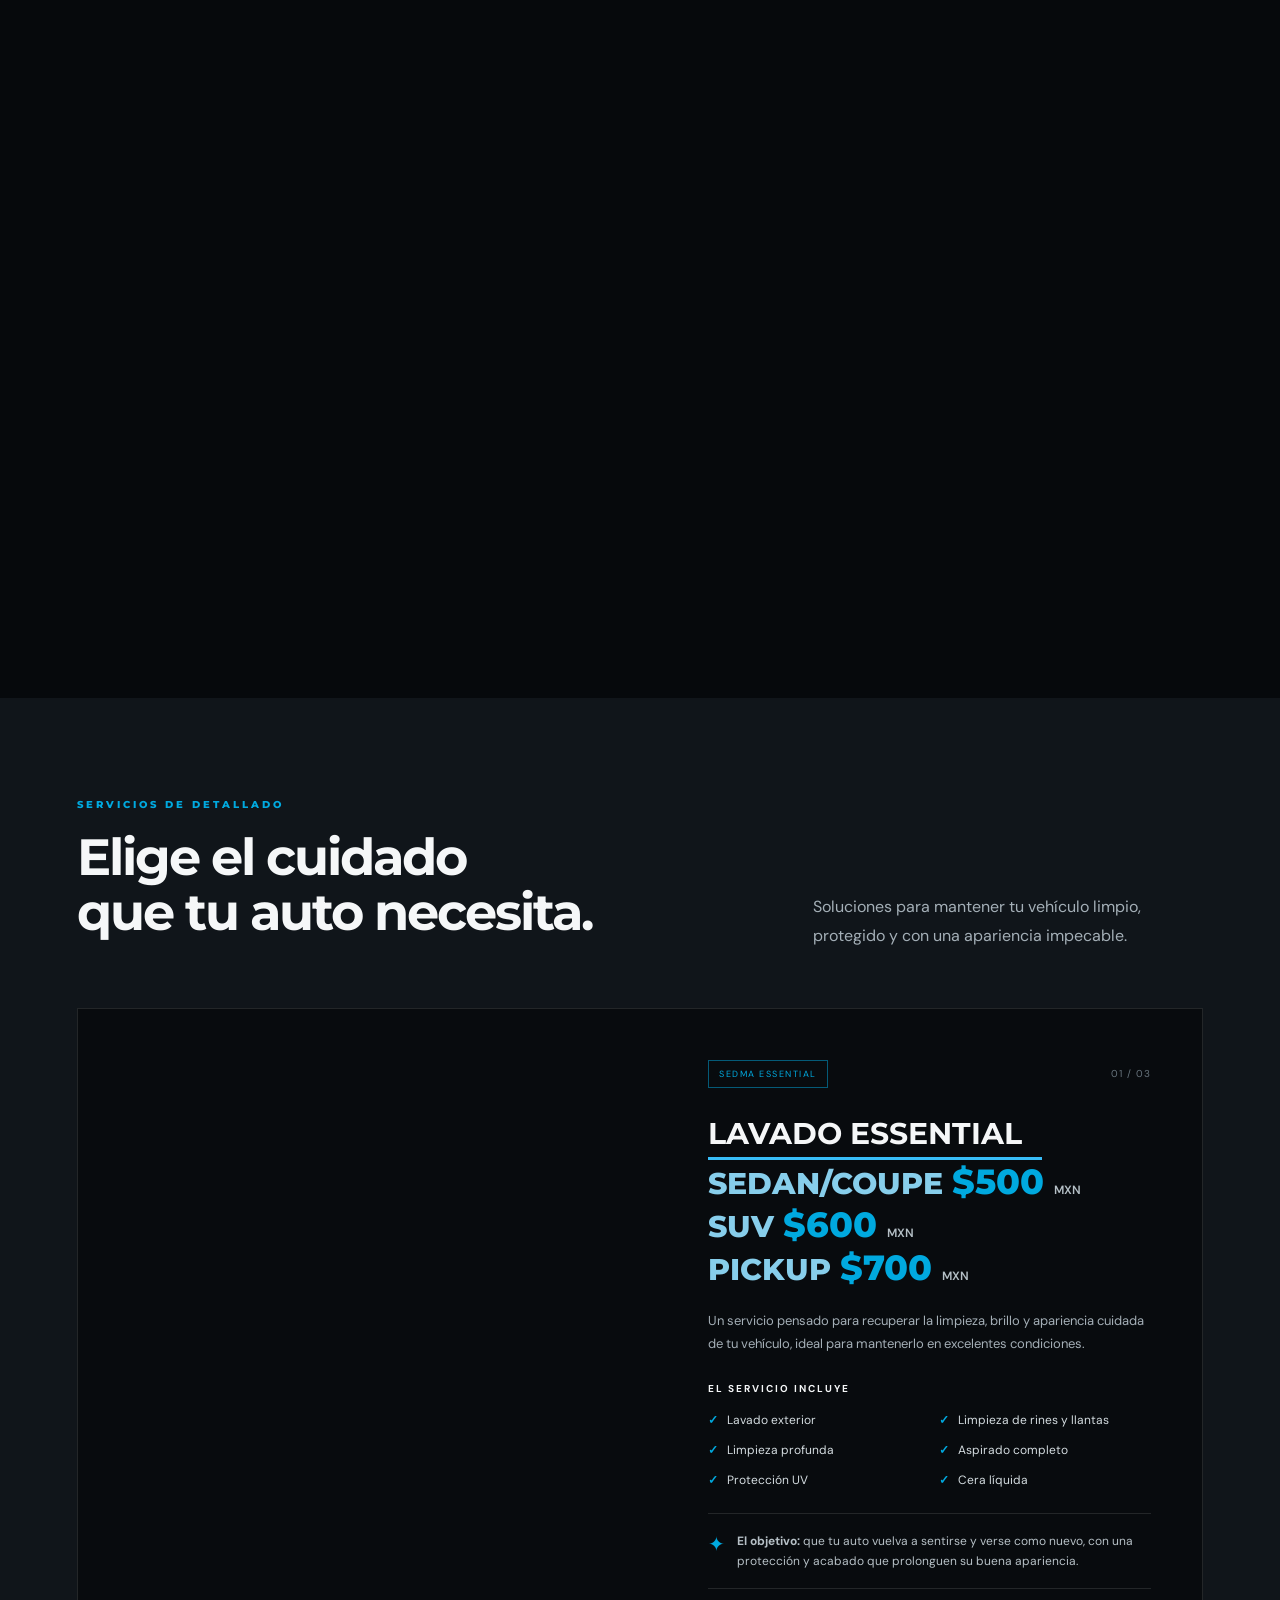
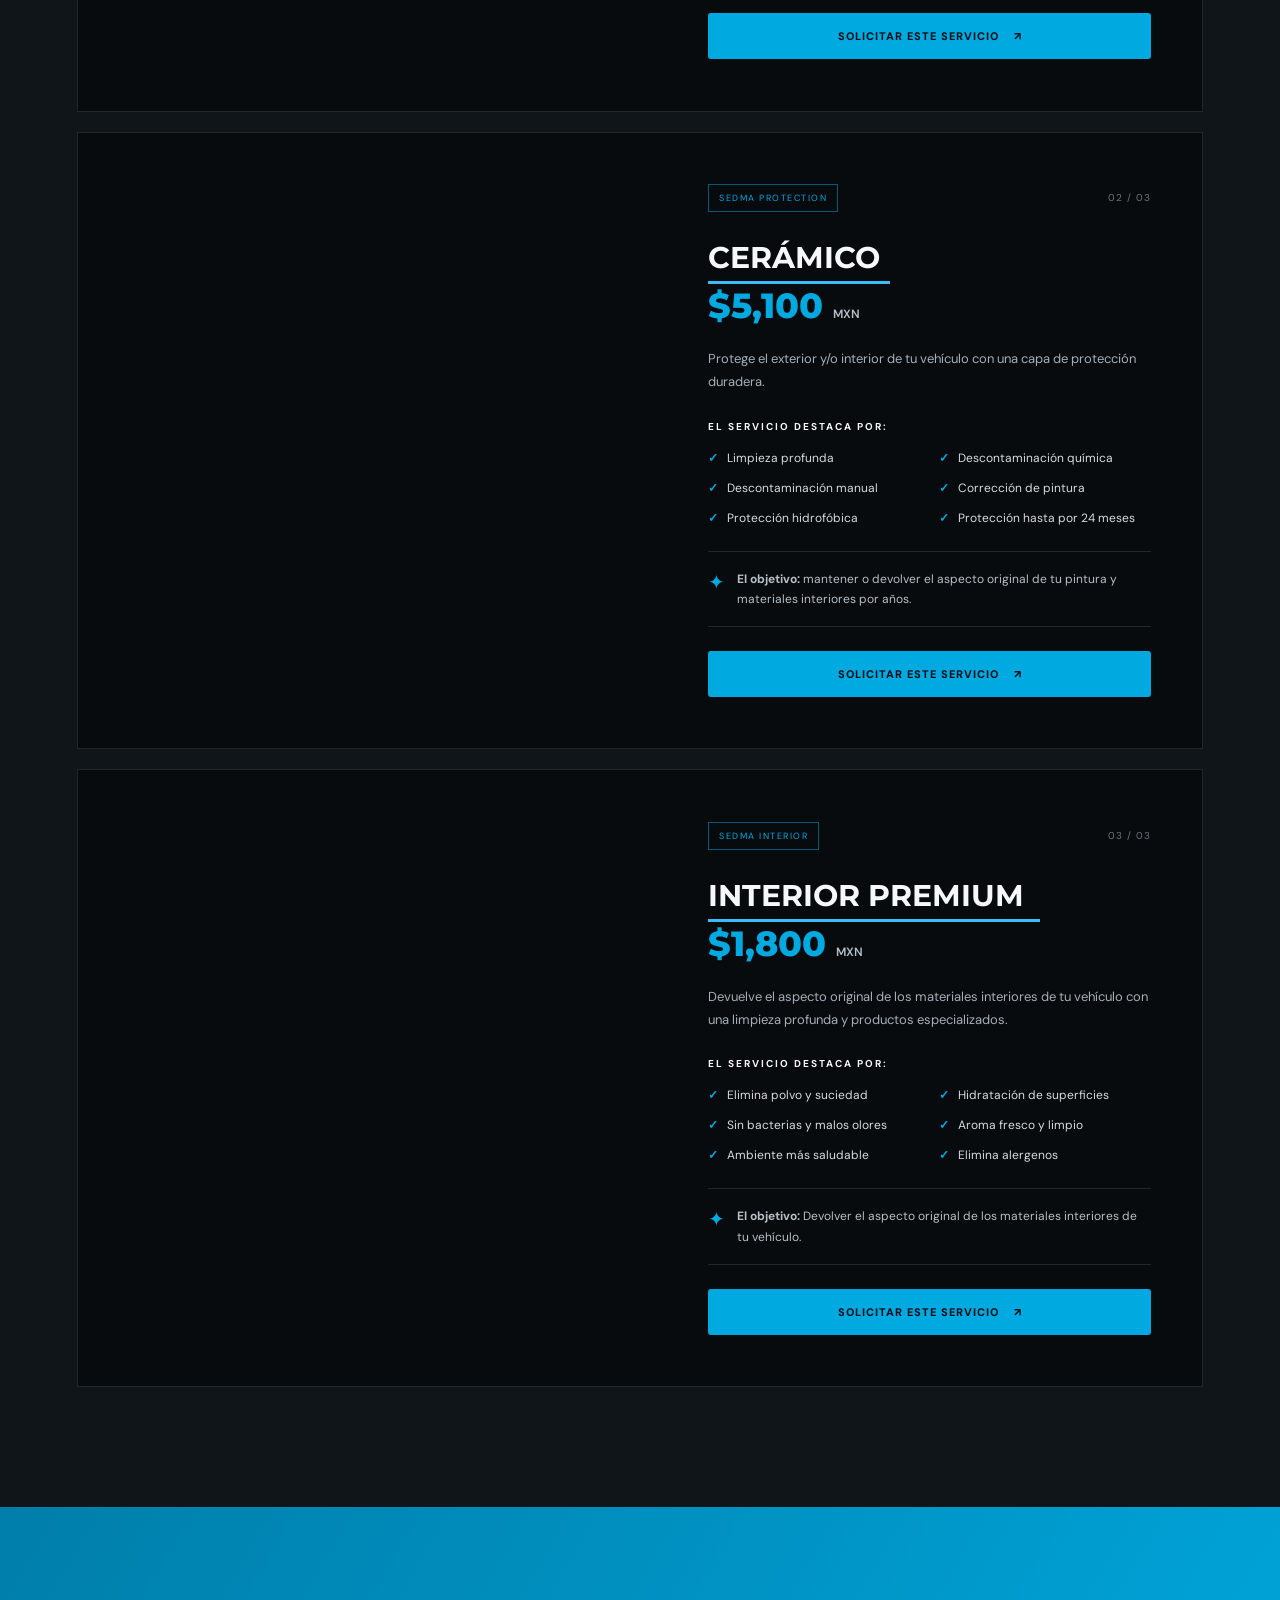
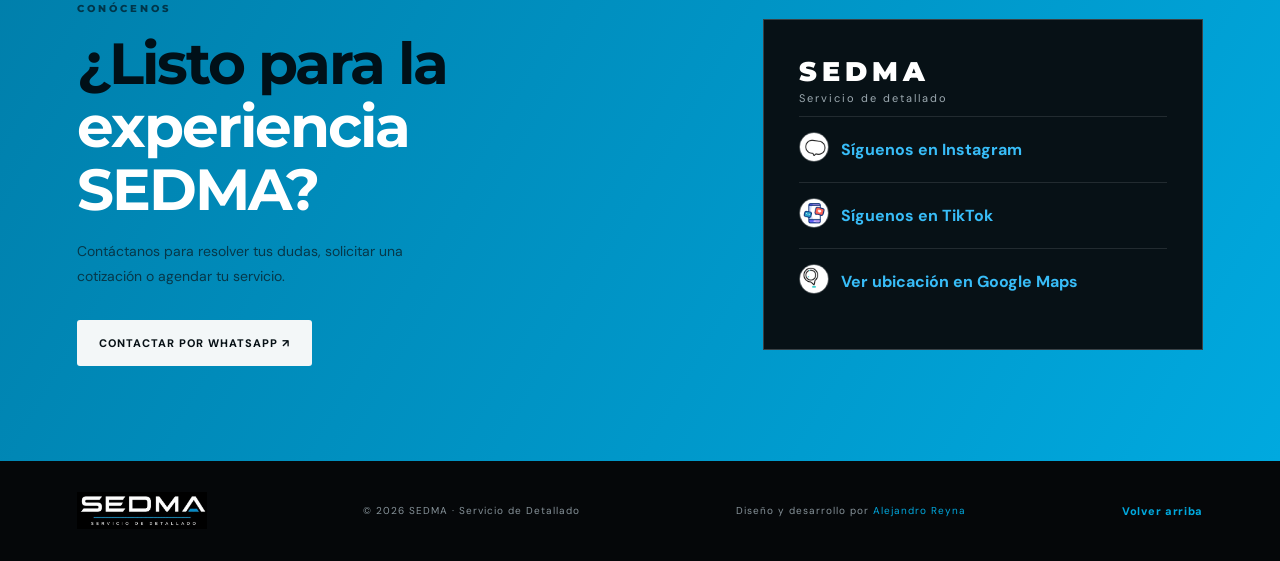
==== commit b60dcd6c: "Agregue un favicon" ====
--- a/servicios.html
+++ b/servicios.html
@@ -8,6 +8,7 @@
   <link rel="preconnect" href="https://fonts.googleapis.com">
   <link rel="preconnect" href="https://fonts.gstatic.com" crossorigin>
   <link href="https://fonts.googleapis.com/css2?family=DM+Sans:wght@400;500;600;700&family=Montserrat:wght@400;500;600;700;800;900&display=swap" rel="stylesheet">
+  <link rel="icon" type="image/png" href="assets/favicon.png">
   <link rel="stylesheet" href="styles.css">
 </head>
 <body>
--- a/styles.css
+++ b/styles.css
@@ -1,6 +1,81 @@
  :root{--black:#07090b;--panel:#11161b;--panel2:#171e25;--blue:#00a9df;--blue2:#008fc3;--white:#f5f7f8;--muted:#a4afb7;--line:rgba(255,255,255,.11);--font:'DM Sans',sans-serif;--display:'Montserrat',sans-serif}
-*{box-sizing:border-box}html{scroll-behavior:smooth;scroll-padding-top:90px}body{margin:0;background:#090c0f;color:var(--white);font-family:var(--font)}a{color:inherit;text-decoration:none}button,input,select{font:inherit}.announcement{text-align:center;background:var(--blue);color:#001018;font-size:11px;letter-spacing:2px;font-weight:800;padding:9px 12px}.site-header{height:86px;padding:0 clamp(20px,6vw,90px);display:flex;align-items:center;justify-content:space-between;background:#080a0c;position:sticky;top:0;z-index:20;border-bottom:1px solid var(--line)}.brand img{width:165px;display:block}.site-header nav{display:flex;gap:34px;align-items:center}.site-header nav a{font-size:12px;letter-spacing:1.1px;text-transform:uppercase;color:#d2d8dc;transition:.2s}.site-header nav a:hover{color:var(--blue)}.cart-button{border:1px solid #29343c;background:transparent;color:white;padding:11px 15px;border-radius:4px;cursor:pointer;font-size:13px}.cart-button b{background:var(--blue);color:#001018;border-radius:50%;padding:2px 7px;margin-left:5px}.menu-toggle{display:none;background:none;border:0;color:white;font-size:25px}.hero{min-height:650px;height:min(760px,calc(100vh - 110px));position:relative;display:flex;align-items:center;padding:70px clamp(24px,10vw,150px);background:#090c0f url('https://images.unsplash.com/photo-1503376780353-7e6692767b70?auto=format&fit=crop&w=2200&q=90') center 58%/cover no-repeat}.hero-shade{position:absolute;inset:0;background:linear-gradient(90deg,rgba(3,7,10,.96) 0%,rgba(3,7,10,.78) 42%,rgba(3,7,10,.15) 100%),linear-gradient(0deg,rgba(3,7,10,.5),transparent 50%)}.hero-content{position:relative;max-width:680px}.eyebrow{font-family:var(--display);font-size:10px;letter-spacing:3px;font-weight:800;color:#eaf4f8}.eyebrow span{display:inline-block;width:27px;height:2px;background:var(--blue);vertical-align:middle;margin-right:10px}.blue-text{color:var(--blue)}h1,h2,h3,h4,p{margin-top:0}h1,h2{font-family:var(--display);letter-spacing:-2px;line-height:1.08}h1{font-size:clamp(48px,7vw,86px);margin:24px 0}h1 em,h2 em{font-style:normal;color:var(--blue)}.hero-copy{font-size:17px;line-height:1.8;color:#c1cbd0;max-width:470px}.hero-actions{display:flex;gap:13px;margin-top:34px;flex-wrap:wrap}.btn{display:inline-flex;align-items:center;justify-content:center;gap:15px;padding:15px 21px;border:1px solid transparent;border-radius:3px;font-weight:800;font-size:11px;letter-spacing:1px;text-transform:uppercase;cursor:pointer;transition:.2s}.btn-blue{background:var(--blue);color:#001018}.btn-blue:hover{background:#39c5f0;transform:translateY(-2px)}.btn-outline{border-color:rgba(255,255,255,.55);color:white;background:rgba(0,0,0,.15)}.btn-outline:hover{border-color:var(--blue);color:var(--blue)}.hero-note{position:absolute;right:8%;bottom:70px;display:flex;gap:15px;align-items:center;color:#dbe2e6;font-size:9px;line-height:1.7;letter-spacing:2px}.hero-note strong{font-family:var(--display);font-size:28px;color:var(--blue)}.scroll-cue{position:absolute;bottom:25px;left:clamp(24px,10vw,150px);font-size:9px;letter-spacing:2px;color:#b6c0c6}.scroll-cue span{color:var(--blue);font-size:18px;margin-left:12px}.section-wrap{width:min(1180px,88%);margin:auto}.intro{display:grid;grid-template-columns:1fr 1fr;gap:10%;padding:105px 0 115px;align-items:center}.intro h2,.section-heading h2,.shop-heading h2,.process-inner h2,
-.contact-section h2{font-size:clamp(34px,4vw,52px);margin:18px 0}.intro>p{color:var(--muted);line-height:1.9;font-size:15px;max-width:520px}.services-section{background:#10151a;padding:100px 0}.section-heading{display:flex;justify-content:space-between;align-items:end;margin-bottom:50px;gap:30px}.section-heading>p{color:var(--muted);line-height:1.8;max-width:390px;margin-bottom:7px}
+*{box-sizing:border-box}html{scroll-behavior:smooth;scroll-padding-top:90px}body{margin:0;background:#090c0f;color:var(--white);font-family:var(--font)}a{color:inherit;text-decoration:none}button,input,select{font:inherit}.announcement{text-align:center;background:var(--blue);color:#001018;font-size:11px;letter-spacing:2px;font-weight:800;padding:9px 12px}.site-header{height:86px;padding:0 clamp(20px,6vw,90px);display:flex;align-items:center;justify-content:space-between;background:#080a0c;position:sticky;top:0;z-index:20;border-bottom:1px solid var(--line)}.brand img{width:165px;display:block}.site-header nav{display:flex;gap:34px;align-items:center}.site-header nav a{font-size:12px;letter-spacing:1.1px;text-transform:uppercase;color:#d2d8dc;transition:.2s}.site-header nav a:hover{color:var(--blue)}.cart-button{border:1px solid #29343c;background:transparent;color:white;padding:11px 15px;border-radius:4px;cursor:pointer;font-size:13px}.cart-button b{background:var(--blue);color:#001018;border-radius:50%;padding:2px 7px;margin-left:5px}.menu-toggle{display:none;background:none;border:0;color:white;font-size:25px}
+.hero{
+    min-height:650px;
+    height:min(760px,calc(100vh - 110px));
+    position:relative;
+    display:flex;
+    align-items:center;
+    padding:70px clamp(24px,10vw,150px);
+    background:#090c0f url('assets/fondo_inicio_index.jpg') center 58%/cover no-repeat
+}
+.hero-shade{
+    position:absolute;
+    inset:0;
+    background:linear-gradient(90deg,rgba(3,7,10,.96) 0%,rgba(3,7,10,.78) 42%,rgba(3,7,10,.15) 100%),linear-gradient(0deg,rgba(3,7,10,.5),transparent 50%)
+}
+.hero-content{
+    position:relative;
+    max-width:680px
+}
+.eyebrow{font-family:var(--display);font-size:10px;letter-spacing:3px;font-weight:800;color:#eaf4f8}.eyebrow span{display:inline-block;width:27px;height:2px;background:var(--blue);vertical-align:middle;margin-right:10px}.blue-text{color:var(--blue)}h1,h2,h3,h4,p{margin-top:0}h1,h2{font-family:var(--display);letter-spacing:-2px;line-height:1.08}h1{font-size:clamp(48px,7vw,86px);margin:24px 0}h1 em,h2 em{font-style:normal;color:var(--blue)}.hero-copy{font-size:17px;line-height:1.8;color:#c1cbd0;max-width:470px}.hero-actions{display:flex;gap:13px;margin-top:34px;flex-wrap:wrap}
+.btn{
+    display:inline-flex;
+    align-items:center;
+    justify-content:center;
+    gap:15px;
+    padding:15px 21px;
+    border:1px solid transparent;
+    border-radius:3px;
+    font-weight:800;
+    font-size:11px;
+    letter-spacing:1px;
+    text-transform:uppercase;
+    cursor:pointer;
+    transition:.2s
+}
+.btn-blue{
+    background:var(--blue);
+    color:#001018
+}
+.btn-blue:hover{
+    background:#39c5f0;transform:translateY(-2px)
+}
+.btn-outline{
+    border-color:rgba(255,255,255,.55);
+    color:white;background:rgba(0,0,0,.15)
+}
+.btn-outline:hover{
+    border-color:var(--blue);color:var(--blue)
+}
+.hero-note{position:absolute;right:8%;bottom:70px;display:flex;gap:15px;align-items:center;color:#dbe2e6;font-size:9px;line-height:1.7;letter-spacing:2px}.hero-note strong{font-family:var(--display);font-size:28px;color:var(--blue)}.scroll-cue{position:absolute;bottom:25px;left:clamp(24px,10vw,150px);font-size:9px;letter-spacing:2px;color:#b6c0c6}.scroll-cue span{color:var(--blue);font-size:18px;margin-left:12px}
+.section-wrap{
+    width:min(1180px,88%);
+    margin:auto
+}
+.intro{
+    display:grid;
+    grid-template-columns:1fr 1fr;
+    gap:10%;
+    padding:105px 0 115px;
+    align-items:center
+}
+.intro h2,.section-heading h2,.shop-heading h2,.process-inner h2,.contact-section h2{
+    font-size:clamp(34px,4vw,52px);
+    margin:18px 0
+}
+.intro>p{
+    color:var(--muted);line-height:1.9;
+    font-size:15px;
+    max-width:520px;
+    text-align:justify;
+}
+.services-section{
+    background:#10151a;
+    padding:100px 0
+}
+.section-heading{display:flex;justify-content:space-between;align-items:end;margin-bottom:50px;gap:30px}
+.section-heading>p{color:var(--muted);line-height:1.8;max-width:390px;margin-bottom:7px}
 .social-icon{
     display:inline-flex;
     align-items:center;
@@ -66,7 +141,28 @@
     letter-spacing: .7px;
     white-space: nowrap;
 }
-.service-desc{color:var(--muted);font-size:13px;line-height:1.8;margin:20px 0 26px}.service-info h4{font-size:10px;letter-spacing:2px;margin-bottom:15px}.included{padding:0;list-style:none;display:grid;grid-template-columns:1fr 1fr;gap:12px 18px}.included li{font-size:12px;color:#d4dce0;line-height:1.5}.included li:before{content:'✓';color:var(--blue);font-weight:900;margin-right:9px}.service-result{display:flex;gap:12px;border-top:1px solid var(--line);border-bottom:1px solid var(--line);padding:17px 0;margin:24px 0}.service-result>span{color:var(--blue);font-size:20px}.service-result p{font-size:12px;line-height:1.7;color:#b6c0c6;margin:0}.service-info>.btn{width:100%}.service-coming{display:flex;align-items:center;justify-content:space-between;gap:25px;padding:30px 34px;margin-top:20px;background:#171e24;border:1px solid var(--line)}.service-coming>div{position:relative;padding-left:42px}.mini-icon{position:absolute;left:0;top:2px;color:var(--blue);font-size:25px}.service-coming h3{font:700 17px var(--display);margin:0 0 7px}.service-coming p{font-size:12px;color:var(--muted);margin:0;line-height:1.6}.text-link{color:var(--blue);font-size:11px;font-weight:800;letter-spacing:.7px;white-space:nowrap}.shop-section{padding:105px 0 110px;background:#080b0e}.shop-heading{display:flex;justify-content:space-between;align-items:end;gap:35px}.shop-heading h2{margin-bottom:12px}.shop-heading>div:first-child>p:last-child{color:var(--muted);font-size:13px}.shop-search{width:min(370px,100%);margin-bottom:8px}.shop-search label{font-size:9px;letter-spacing:2px;color:#9caab2;display:block;margin-bottom:10px}.search-box{display:flex;border-bottom:1px solid #52616a}.search-box input{flex:1;background:transparent;border:0;outline:0;color:white;padding:13px 3px;font-size:13px}.search-box button{border:0;background:none;color:var(--blue);font-size:27px;cursor:pointer}.shop-toolbar{display:flex;align-items:center;justify-content:space-between;margin:48px 0 22px;border-bottom:1px solid var(--line);padding-bottom:15px}.category-tabs{display:flex;gap:8px;flex-wrap:wrap}.category-tabs button{background:transparent;border:1px solid #28343c;color:#aeb9bf;padding:8px 13px;border-radius:2px;font-size:10px;cursor:pointer}.category-tabs button.active,.category-tabs button:hover{background:var(--blue);border-color:var(--blue);color:#001018;font-weight:800}.shop-toolbar>span{font-size:10px;color:#89959d}.product-grid{display:grid;grid-template-columns:repeat(3,1fr);gap:20px}.product-card{background:#12181e;border:1px solid var(--line);transition:.25s;min-width:0}.product-card:hover{transform:translateY(-5px);border-color:rgba(0,169,223,.6)}.product-image{height:235px;background:#e9edef;position:relative;overflow:hidden;display:flex;align-items:center;justify-content:center}.product-image img{width:100%;height:100%;object-fit:cover;transition:.3s}.product-card:hover .product-image img{transform:scale(1.04)}.product-category{position:absolute;top:13px;left:13px;background:#080b0e;color:var(--blue);padding:6px 9px;font-size:8px;font-weight:800;letter-spacing:1px}.product-info{padding:19px}.product-brand{color:var(--blue);font-size:9px;letter-spacing:1.5px;font-weight:800}.product-info h3{font:700 15px var(--display);margin:8px 0;min-height:38px}.product-info p{font-size:11px;color:var(--muted);line-height:1.6;min-height:35px}.product-bottom{display:flex;justify-content:space-between;align-items:center;gap:10px;margin-top:16px}.product-price{font-family:var(--display);font-size:17px;font-weight:800}.add-btn{border:1px solid var(--blue);background:transparent;color:var(--blue);font-size:10px;font-weight:800;padding:10px 12px;cursor:pointer}.add-btn:hover{background:var(--blue);color:#001018}.shop-footnote{font-size:10px;color:#73818a;margin-top:25px}.no-results{grid-column:1/-1;padding:50px;text-align:center;color:var(--muted);border:1px dashed #39464f}.process-section{background:#11171d;padding:85px 0}.process-inner{display:grid;grid-template-columns:.9fr 1.1fr;gap:10%;align-items:center}.muted{color:var(--muted);font-size:13px;line-height:1.8}.steps{border-top:1px solid var(--line)}.step{display:flex;gap:25px;padding:22px 0;border-bottom:1px solid var(--line)}.step>b{font:800 24px var(--display);color:var(--blue)}.step h3{font:700 15px var(--display);margin:2px 0 5px}.step p{font-size:12px;color:var(--muted);margin:0}.contact-section{padding:95px 0;background:linear-gradient(120deg,#007eaa,#00a9df);color:#001018}.contact-grid{display:grid;grid-template-columns:1fr .8fr;gap:12%;align-items:center}.contact-section .eyebrow{color:#00364a}.contact-section h2{font-size:clamp(38px,5vw,58px)}.contact-section h2 em{color:white}.contact-section>div>div:first-child>p:not(.eyebrow){max-width:390px;line-height:1.8;font-size:14px;color:#06384a}.btn-light{background:#f3f7f8;color:#071116;margin-top:16px}
+.service-desc{
+    color:var(--muted);
+    font-size:13px;
+    line-height:1.8;
+    margin:20px 0 26px
+}
+.service-info h4{
+    font-size:10px;
+    letter-spacing:2px;
+    margin-bottom:15px
+}
+.included{padding:0;list-style:none;display:grid;grid-template-columns:1fr 1fr;gap:12px 18px}.included li{font-size:12px;color:#d4dce0;line-height:1.5}.included li:before{content:'✓';color:var(--blue);font-weight:900;margin-right:9px}.service-result{display:flex;gap:12px;border-top:1px solid var(--line);border-bottom:1px solid var(--line);padding:17px 0;margin:24px 0}.service-result>span{color:var(--blue);font-size:20px}.service-result p{font-size:12px;line-height:1.7;color:#b6c0c6;margin:0}.service-info>.btn{width:100%}.service-coming{display:flex;align-items:center;justify-content:space-between;gap:25px;padding:30px 34px;margin-top:20px;background:#171e24;border:1px solid var(--line)}.service-coming>div{position:relative;padding-left:42px}.mini-icon{position:absolute;left:0;top:2px;color:var(--blue);font-size:25px}.service-coming h3{font:700 17px var(--display);margin:0 0 7px}.service-coming p{font-size:12px;color:var(--muted);margin:0;line-height:1.6}.text-link{color:var(--blue);font-size:11px;font-weight:800;letter-spacing:.7px;white-space:nowrap}.shop-section{padding:105px 0 110px;background:#080b0e}.shop-heading{display:flex;justify-content:space-between;align-items:end;gap:35px}.shop-heading h2{margin-bottom:12px}.shop-heading>div:first-child>p:last-child{color:var(--muted);font-size:13px}.shop-search{width:min(370px,100%);margin-bottom:8px}.shop-search label{font-size:9px;letter-spacing:2px;color:#9caab2;display:block;margin-bottom:10px}.search-box{display:flex;border-bottom:1px solid #52616a}.search-box input{flex:1;background:transparent;border:0;outline:0;color:white;padding:13px 3px;font-size:13px}.search-box button{border:0;background:none;color:var(--blue);font-size:27px;cursor:pointer}.shop-toolbar{display:flex;align-items:center;justify-content:space-between;margin:48px 0 22px;border-bottom:1px solid var(--line);padding-bottom:15px}.category-tabs{display:flex;gap:8px;flex-wrap:wrap}.category-tabs button{background:transparent;border:1px solid #28343c;color:#aeb9bf;padding:8px 13px;border-radius:2px;font-size:10px;cursor:pointer}.category-tabs button.active,.category-tabs button:hover{background:var(--blue);border-color:var(--blue);color:#001018;font-weight:800}.shop-toolbar>span{font-size:10px;color:#89959d}.product-grid{display:grid;grid-template-columns:repeat(3,1fr);gap:20px}.product-card{background:#12181e;border:1px solid var(--line);transition:.25s;min-width:0}.product-card:hover{transform:translateY(-5px);border-color:rgba(0,169,223,.6)}.product-image{height:235px;background:#e9edef;position:relative;overflow:hidden;display:flex;align-items:center;justify-content:center}.product-image img{width:100%;height:100%;object-fit:cover;transition:.3s}.product-card:hover .product-image img{transform:scale(1.04)}.product-category{position:absolute;top:13px;left:13px;background:#080b0e;color:var(--blue);padding:6px 9px;font-size:8px;font-weight:800;letter-spacing:1px}.product-info{padding:19px}.product-brand{color:var(--blue);font-size:9px;letter-spacing:1.5px;font-weight:800}.product-info h3{font:700 15px var(--display);margin:8px 0;min-height:38px}.product-info p{font-size:11px;color:var(--muted);line-height:1.6;min-height:35px}.product-bottom{display:flex;justify-content:space-between;align-items:center;gap:10px;margin-top:16px}.product-price{font-family:var(--display);font-size:17px;font-weight:800}.add-btn{border:1px solid var(--blue);background:transparent;color:var(--blue);font-size:10px;font-weight:800;padding:10px 12px;cursor:pointer}.add-btn:hover{background:var(--blue);color:#001018}.shop-footnote{font-size:10px;color:#73818a;margin-top:25px}.no-results{grid-column:1/-1;padding:50px;text-align:center;color:var(--muted);border:1px dashed #39464f}.process-section{background:#11171d;padding:85px 0}.process-inner{display:grid;grid-template-columns:.9fr 1.1fr;gap:10%;align-items:center}.muted{color:var(--muted);font-size:13px;line-height:1.8}.steps{border-top:1px solid var(--line)}.step{display:flex;gap:25px;padding:22px 0;border-bottom:1px solid var(--line)}.step>b{font:800 24px var(--display);color:var(--blue)}.step h3{font:700 15px var(--display);margin:2px 0 5px}.step p{font-size:12px;color:var(--muted);margin:0}.contact-section{padding:95px 0;background:linear-gradient(120deg,#007eaa,#00a9df);color:#001018}.contact-grid{display:grid;grid-template-columns:1fr .8fr;gap:12%;align-items:center}.contact-section .eyebrow{color:#00364a}.contact-section h2{font-size:clamp(38px,5vw,58px)}.contact-section h2 em{color:white}.contact-section>div>div:first-child>p:not(.eyebrow){max-width:390px;line-height:1.8;font-size:14px;color:#06384a}
+.btn-light{
+    background:#f3f7f8;
+    color:#071116;
+    margin-top:16px
+}
+.btn-light-service{
+    background:#38BDF8;
+    color:#071116;
+    margin-top:16px
+}
 .contact-card{
     background:#071116;
     color:white;
